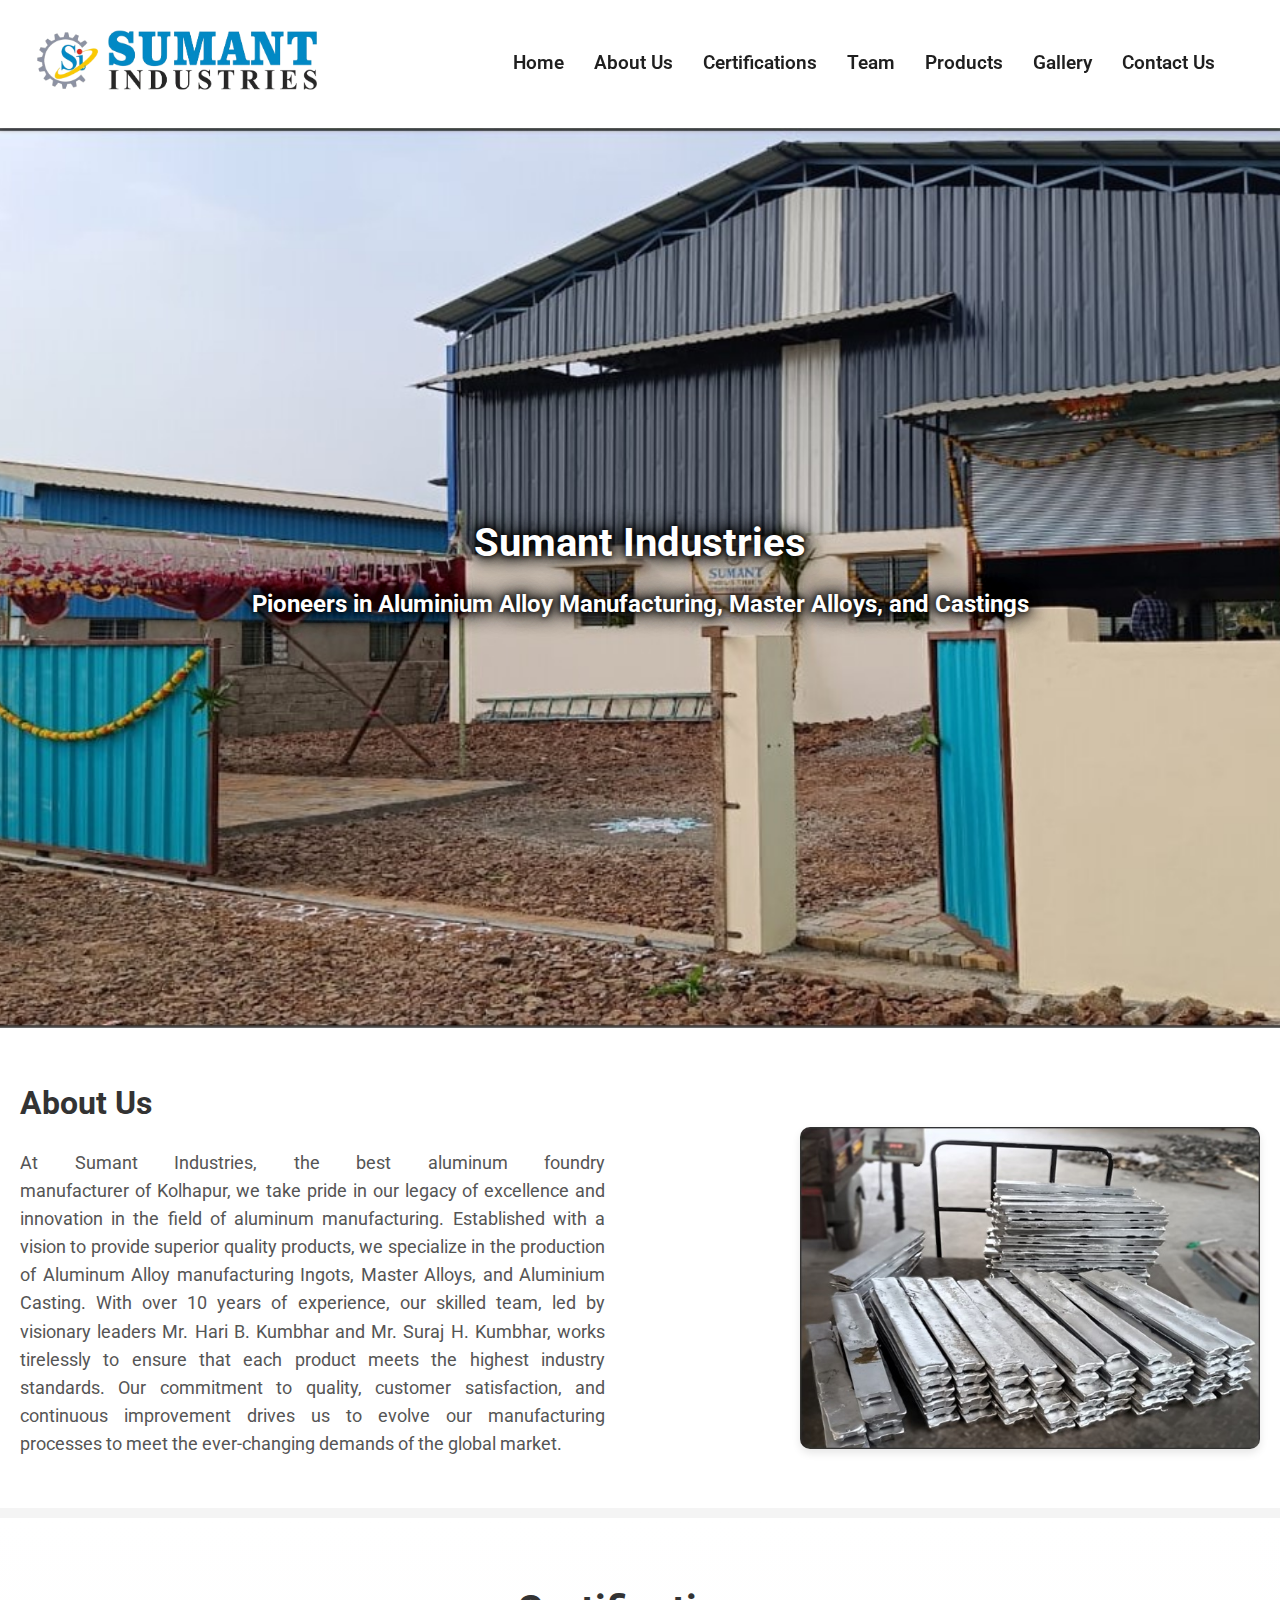
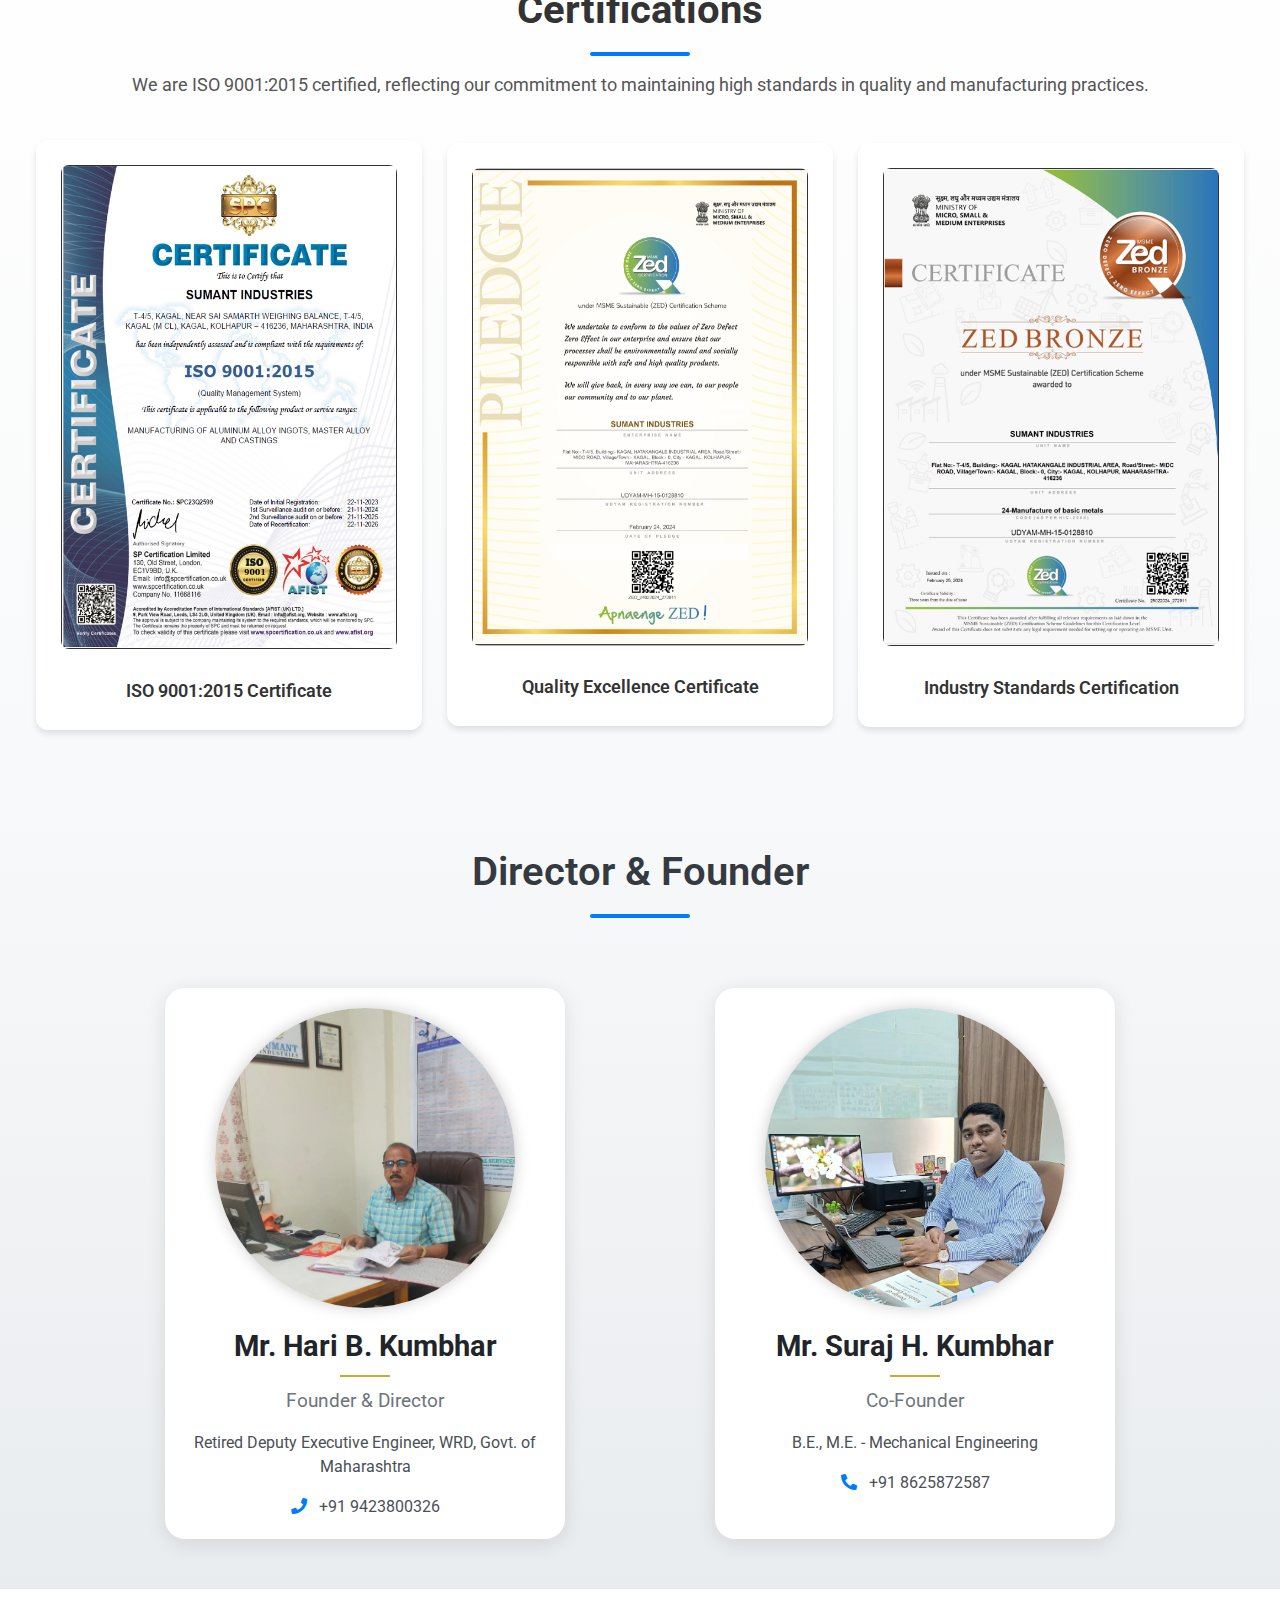
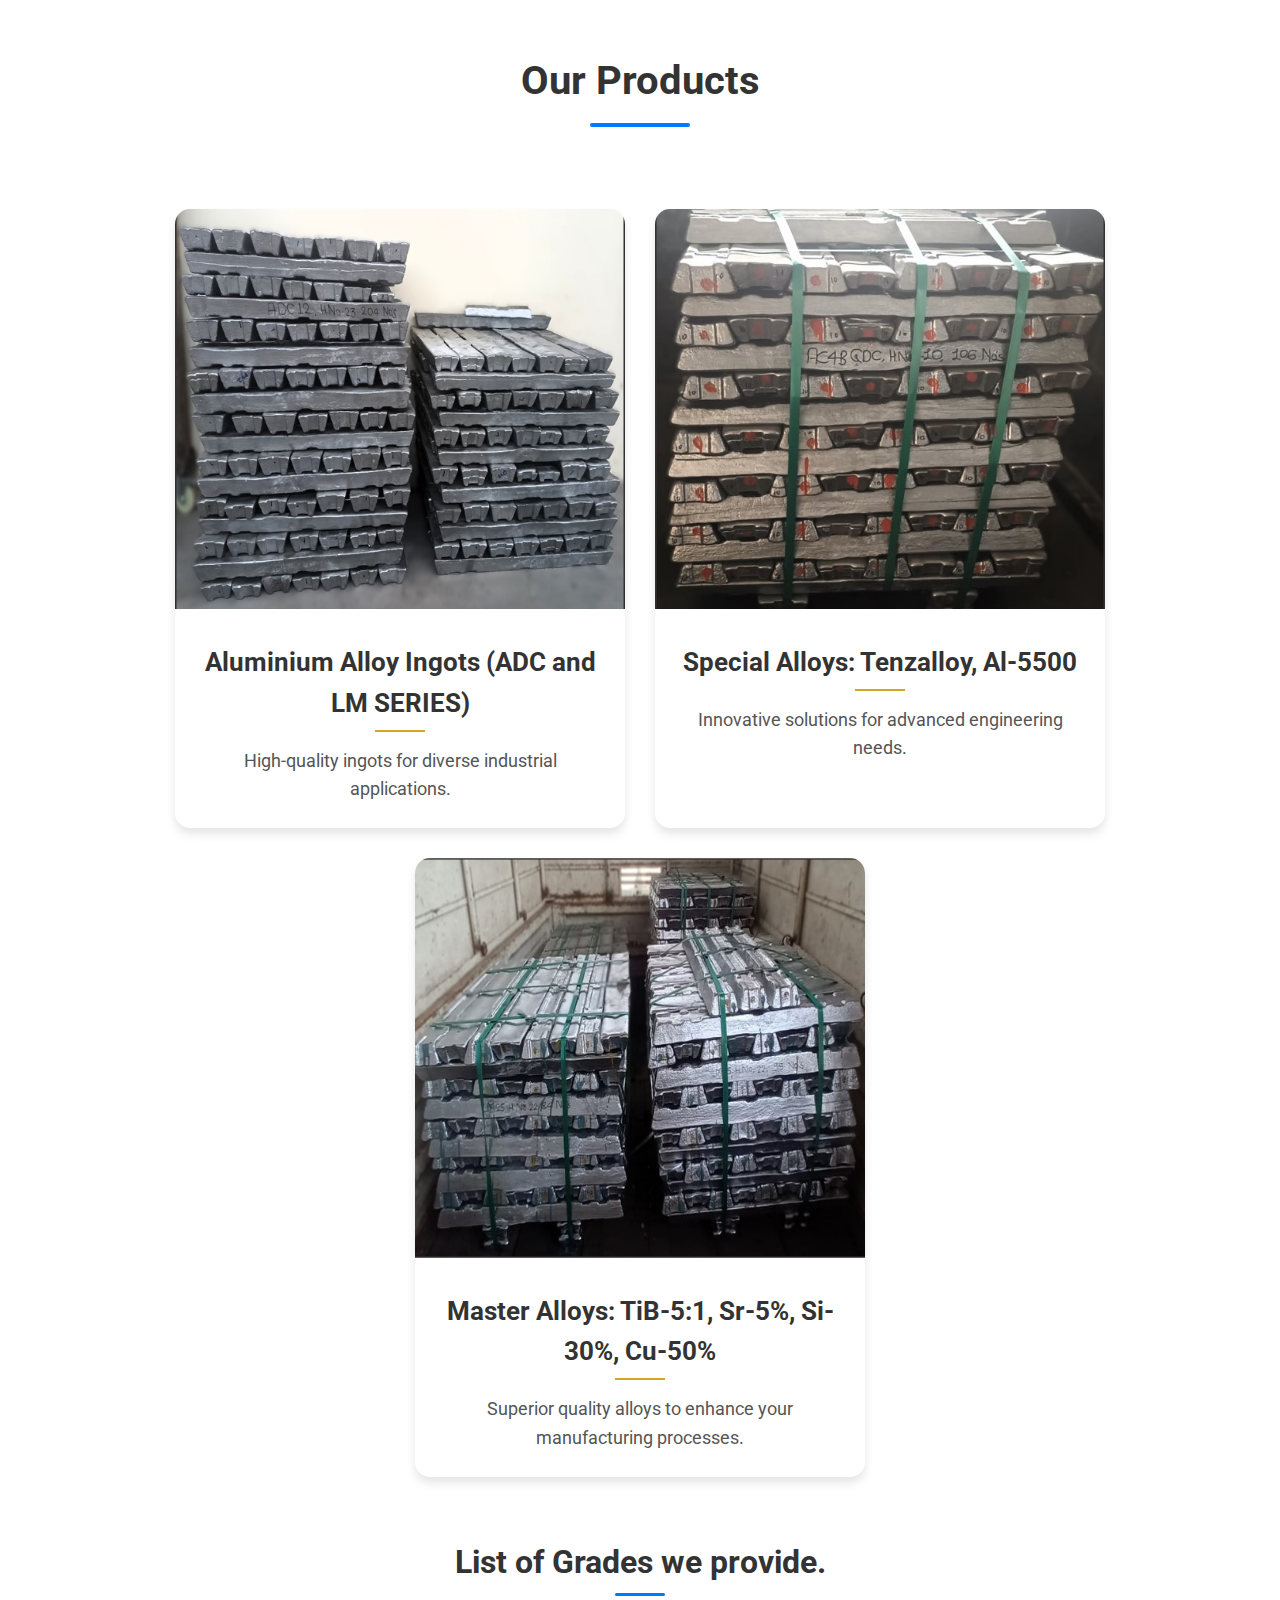
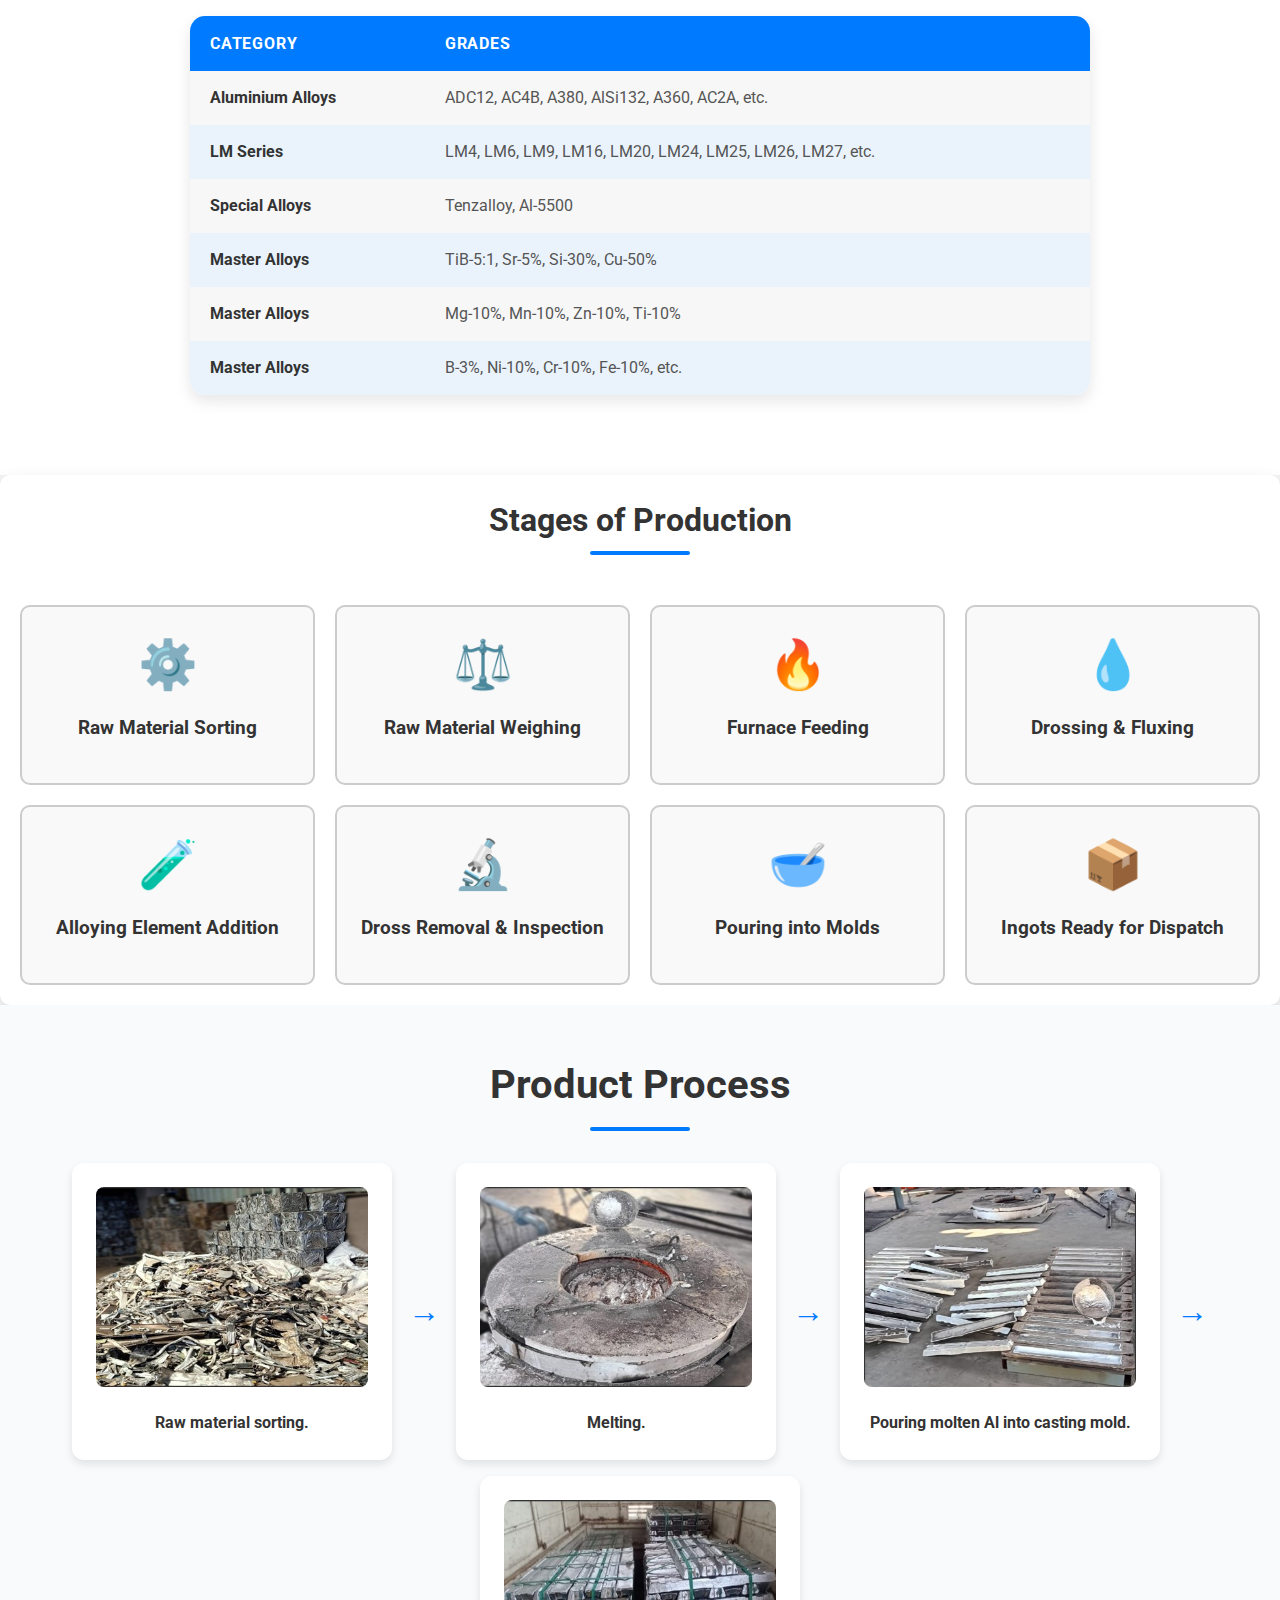
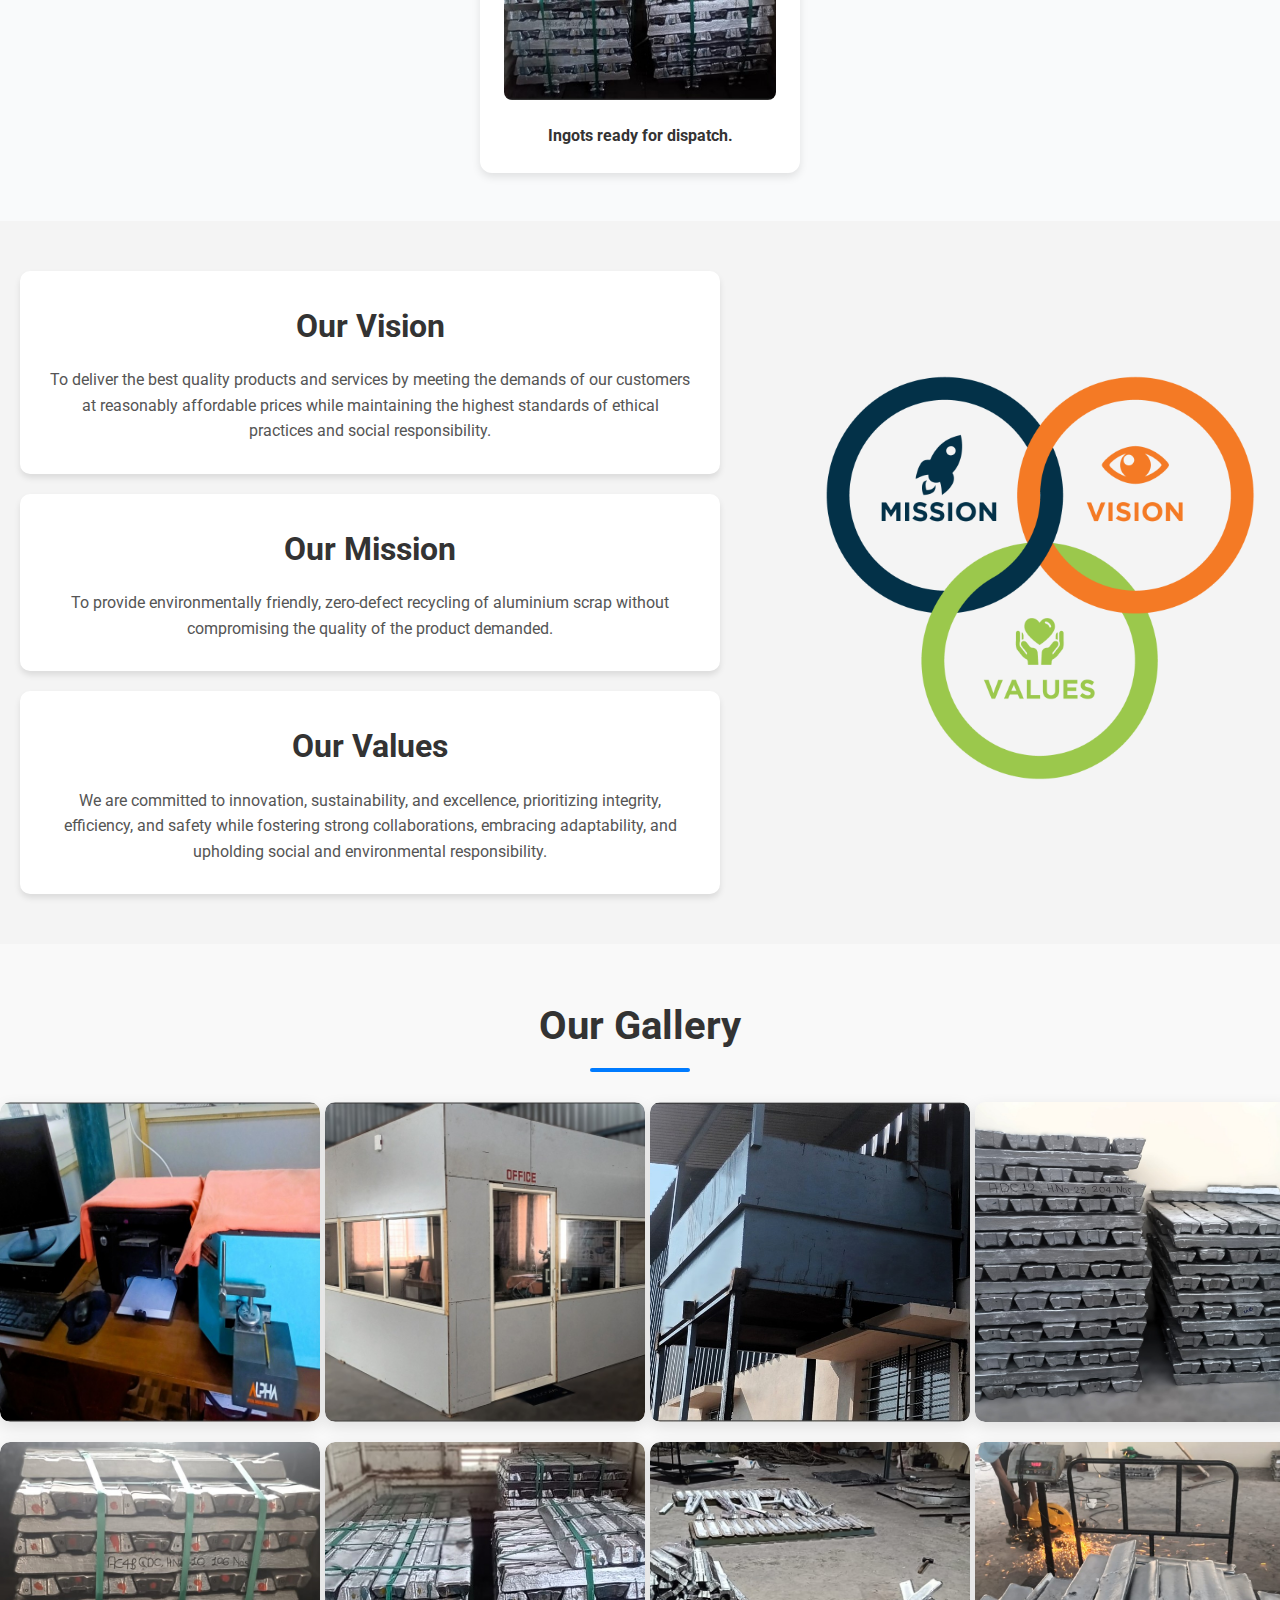
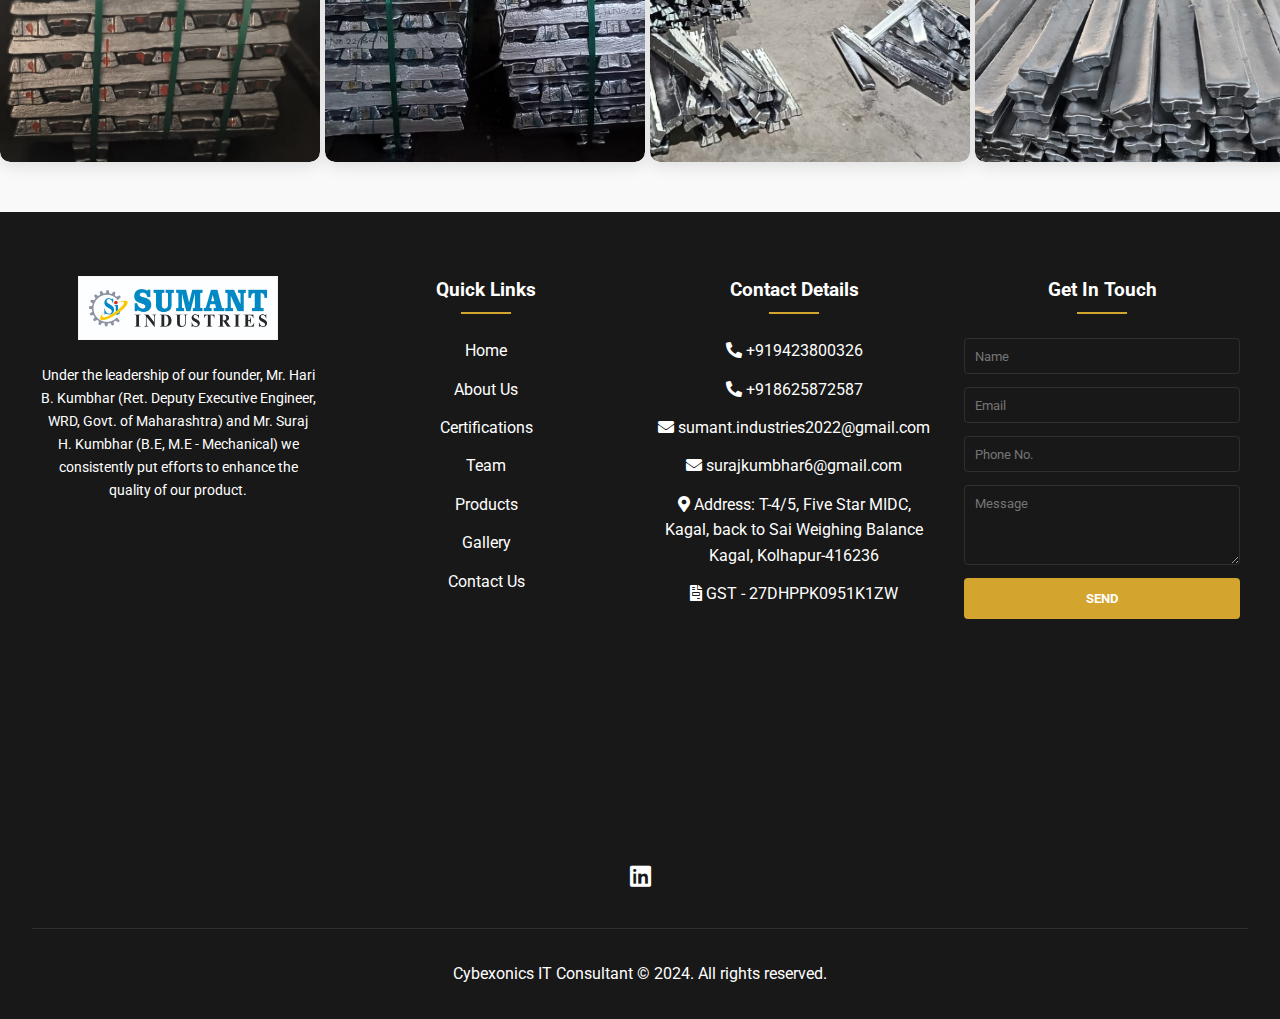
==== index.html @ dd1ff43b "first commit" ====
<!DOCTYPE html>
<html lang="en">
<head>
    <meta charset="UTF-8">
    <meta name="viewport" content="width=device-width, initial-scale=1.0">
    <title>Sumant Industries | Aluminium Alloy Manufacturer</title>
    <link rel="stylesheet" href="style.css">
    <!-- Google Fonts -->
    <link href="https://fonts.googleapis.com/css2?family=Roboto:wght@400;500;700&display=swap" rel="stylesheet">
    <link rel="stylesheet" href="https://cdnjs.cloudflare.com/ajax/libs/font-awesome/5.15.4/css/all.min.css">

</head>
<body>
<!-- Header Section -->

<header>
    <div class="navbar">
        <div class="logo">
            <a href="home.html">
                <img src="Images/logo.png" alt="Sumant Industries Logo">
            </a>
        </div>
        <div class="menu-toggle" id="menu-toggle">
            <i class="fas fa-bars"></i>
        </div>
        <nav id="nav">
            <ul>
                <li><a href="#home">Home</a></li>
                <li><a href="#about">About Us</a></li>
                <li><a href="#certifications">Certifications</a></li>
                <li><a href="#team">Team</a></li>
                <li><a href="#products">Products</a></li>
                <li><a href="#gallery">Gallery</a></li>
                <li><a href="#footer">Contact Us</a></li>
                <li><a href="#"></a></li>
            </ul>
        </nav>
    </div>
</header>

<!-- Hero Section -->
<section id="home" class="hero">
    <div class="hero-content">
        <h1>Sumant Industries</h1>
        <p>Pioneers in Aluminium Alloy Manufacturing, Master Alloys, and Castings </p>
    </div>
</section>


<!-- About Section -->
<section id="about" class="about">
    <div class="about-container">
        <div class="about-text">
            <h2>About Us</h2>
            <p>
                At Sumant Industries, the best aluminum foundry manufacturer of Kolhapur, we take pride in our legacy of excellence and innovation in the field of aluminum manufacturing. Established with a vision to provide superior quality products, we specialize in the production of Aluminum Alloy manufacturing Ingots, Master Alloys, and Aluminium Casting. With over 10 years of experience, our skilled team, led by visionary leaders Mr. Hari B. Kumbhar and Mr. Suraj H. Kumbhar, works tirelessly to ensure that each product meets the highest industry standards. Our commitment to quality, customer satisfaction, and continuous improvement drives us to evolve our manufacturing processes to meet the ever-changing demands of the global market.
            </p>
        </div>
        <div class="about-image">
            <img src="Images/about_img.jpg" alt="Company Image">
        </div>
    </div>
</section>


<section id="certifications" class="certifications-section">
    <div class="container">
        <h2 class="section-title">Certifications</h2>
        <p class="section-description">
            We are ISO 9001:2015 certified, reflecting our commitment to maintaining high standards in quality and manufacturing practices.
        </p>
        <div class="certifications-grid">
            <div class="certificate-card" onclick="showFullImage('Images/ISO_certificate.png')">
                <img src="Images/ISO_certificate.png" alt="ISO Certificate">
                <p>ISO 9001:2015 Certificate</p>
            </div>
            <div class="certificate-card" onclick="showFullImage('Images/zed_cer.png')">
                <img src="Images/zed_cer.png" alt="Quality Certificate">
                <p>Quality Excellence Certificate</p>
            </div>
            <div class="certificate-card" onclick="showFullImage('Images/zed_bronz_cer.png')">
                <img src="Images/zed_bronz_cer.png" alt="Industry Standards Certification">
                <p>Industry Standards Certification</p>
            </div>
        </div>
    </div>

    <!-- Fullscreen Image Modal -->
    <div id="image-modal" class="image-modal">
        <span class="close-button" onclick="closeFullImage()">×</span>
        <img class="modal-content" id="modal-image" alt="Full Image">
    </div>
</section>


<section id="team">
    <h2 class="team-title">Director & Founder</h2>
    <div class="team-grid">
        <div class="team-member">
            <div class="team-photo-container">
                <img src="Images/founder.jpg" alt="Mr. Hari B. Kumbhar" class="team-photo" />
            </div>
            <h3>Mr. Hari B. Kumbhar</h3>
            <p class="role">Founder & Director</p>
            <p>Retired Deputy Executive Engineer, WRD, Govt. of Maharashtra</p>
            <div class="contact-info">
                <i class="fas fa-phone -alt"></i> <span>+91 9423800326</span>
            </div>
        </div>
        <div class="team-member">
            <div class="team-photo-container">
                <img src="Images/cofouder.jpg" alt="Mr. Suraj H. Kumbhar" class="team-photo" />
            </div>
            <h3>Mr. Suraj H. Kumbhar</h3>
            <p class="role">Co-Founder</p>
            <p>B.E., M.E. - Mechanical Engineering</p>
            <div class="contact-info">
                <i class="fas fa-phone-alt"></i> <span>+91 8625872587</span>
            </div>
        </div>
    </div>
</section>

<!-- Products Section -->
<section id="products">
    <h2 class="section-heading">Our Products</h2>
    <div class="products">
        <div class="product-card">
            <img src="Images/product_img.jpg" alt="Aluminium Alloy Ingots">
            <div class="product-content">
                <h3 class="product-title">Aluminium Alloy Ingots (ADC and LM SERIES)</h3>
                <p class="product-description">High-quality ingots for diverse industrial applications.</p>
            </div>
        </div>
        <div class="product-card">
            <img src="Images/product_img2.jpg" alt="Special Alloys">
            <div class="product-content">
                <h3 class="product-title">Special Alloys: Tenzalloy, Al-5500</h3>
                <p class="product-description">Innovative solutions for advanced engineering needs.</p>
            </div>
        </div>
        <div class="product-card">
            <img src="Images/product_img3.jpg" alt="Master Alloys">
            <div class="product-content">
                <h3 class="product-title">Master Alloys: TiB-5:1, Sr-5%, Si-30%, Cu-50%</h3>
                <p class="product-description">Superior quality alloys to enhance your manufacturing processes.</p>
            </div>
        </div>
    </div>
    <div class="extra-content">
        <h3 class="table-heading">List of Grades we provide.</h3>
        <table class="modern-table">
            <thead>
                <tr>
                    <th>Category</th>
                    <th>Grades</th>
                </tr>
            </thead>
            <tbody>
                <tr>
                    <td>Aluminium Alloys</td>
                    <td>ADC12, AC4B, A380, AlSi132, A360, AC2A, etc.</td>
                </tr>
                <tr>
                    <td>LM Series</td>
                    <td>LM4, LM6, LM9, LM16, LM20, LM24, LM25, LM26, LM27, etc.</td>
                </tr>
                <tr>
                    <td>Special Alloys</td>
                    <td>Tenzalloy, Al-5500</td>
                </tr>
                <tr>
                    <td>Master Alloys</td>
                    <td>TiB-5:1, Sr-5%, Si-30%, Cu-50%</td>
                </tr>
                <tr>
                    <td>Master Alloys</td>
                    <td>Mg-10%, Mn-10%, Zn-10%, Ti-10%</td>
                </tr>
                <tr>
                    <td>Master Alloys</td>
                    <td>B-3%, Ni-10%, Cr-10%, Fe-10%, etc.</td>
                </tr>
            </tbody>
        </table>
    </div>
</section>
 <!-- Stages of Production -->
 <div class="production-stages-container">
    <h3>Stages of Production</h3>
    <div class="stage-container">
        <div class="stage-card" onclick="toggleDetails(this)">
            <div class="stage-icon">⚙️</div>
            <h4>Raw Material Sorting</h4>
            <p class="stage-description">Sorting raw materials for quality control and consistency.</p>
        </div>
        <div class="stage-card" onclick="toggleDetails(this)">
            <div class="stage-icon">⚖️</div>
            <h4>Raw Material Weighing</h4>
            <p class="stage-description">Weighing raw materials for perfect alloy composition.</p>
        </div>
        <div class="stage-card" onclick="toggleDetails(this)">
            <div class="stage-icon">🔥</div>
            <h4>Furnace Feeding</h4>
            <p class="stage-description">Feeding raw materials into the furnace for melting.</p>
        </div>
        <div class="stage-card" onclick="toggleDetails(this)">
            <div class="stage-icon">💧</div>
            <h4>Drossing & Fluxing</h4>
            <p class="stage-description">Removing impurities from the molten aluminum.</p>
        </div>
        <div class="stage-card" onclick="toggleDetails(this)">
            <div class="stage-icon">🧪</div>
            <h4>Alloying Element Addition</h4>
            <p class="stage-description">Adding elements like Si, Cu, Mg to achieve the desired alloy composition.</p>
        </div>
        <div class="stage-card" onclick="toggleDetails(this)">
            <div class="stage-icon">🔬</div>
            <h4>Dross Removal & Inspection</h4>
            <p class="stage-description">Inspecting the molten alloy and removing any remaining dross.</p>
        </div>
        <div class="stage-card" onclick="toggleDetails(this)">
            <div class="stage-icon">🥣</div>
            <h4>Pouring into Molds</h4>
            <p class="stage-description">Pouring molten aluminum into molds to form ingots.</p>
        </div>
        <div class="stage-card" onclick="toggleDetails(this)">
            <div class="stage-icon">📦</div>
            <h4>Ingots Ready for Dispatch</h4>
            <p class="stage-description">Inspecting and preparing the final aluminum ingots for delivery.</p>
        </div>
    </div>
</div>


<!-- Product Process Section -->
<section id="product-process" class="product-process-section">
    <h2 class="section-heading">Product Process</h2>
    <div class="process-grid">
        <!-- Stage 1 -->
        <div class="process-card">
            <img src="Images/production_stage_1.jpg" alt="Melting" class="process-image">
            <p class="process-description">Raw material sorting.</p>
        </div>
        <div class="arrow">→</div>
        <!-- Stage 2 -->
        <div class="process-card">
            <img src="Images/production_stage_2.jpg" alt="Melting" class="process-image">
            <p class="process-description">Melting.</p>
        </div>
        <div class="arrow">→</div>
        <!-- Stage 3 -->
        <div class="process-card">
            <img src="Images/production_stage_3.jpg" alt="Pouring" class="process-image">
            <p class="process-description">Pouring molten Al into casting mold.</p>
        </div>
        <div class="arrow">→</div>
        <!-- Stage 4 -->
        <div class="process-card">
            <img src="Images/production_stage_4.jpg" alt="Dispatch" class="process-image">
            <p class="process-description">Ingots ready for dispatch.</p>
        </div>
    </div>
</section>





<!-- Vision Section -->
<section class="vision-mission-section">
    <!-- Column for Cards -->
    <div class="card-container">
        <div class="card">
            <h2>Our Vision</h2>
            <p>To deliver the best quality products and services by meeting the demands of our customers at reasonably affordable prices while maintaining the highest standards of ethical practices and social responsibility.</p>
        </div>
        <div class="card">
            <h2>Our Mission</h2>
            <p>To provide environmentally friendly, zero-defect recycling of aluminium scrap without compromising the quality of the product demanded.</p>
        </div>
        <div class="card">
            <h2>Our Values</h2>
            <p>We are committed to innovation, sustainability, and excellence, prioritizing integrity, efficiency, and safety while fostering strong collaborations, embracing adaptability, and upholding social and environmental responsibility.</p>
        </div>
    </div>
    
    <!-- Column for Image -->
    <div class="vision-image">
        <img src="Images/vision.png" alt="Vision and Mission Image">
    </div>
</section>

<section id="gallery" class="gallery-section">
    <h2>Our Gallery</h2>
    <div class="gallery-container">
        <div class="gallery-item">
            <img src="Images/machine.jpg" alt="Gallery Image 1">
        </div>
        <div class="gallery-item">
            <img src="Images/office.jpg" alt="Gallery Image 1">
        </div>
        <div class="gallery-item">
            <img src="Images/tank.jpg" alt="Gallery Image 1">
        </div>
        <div class="gallery-item">
            <img src="Images/gall1.jpg" alt="Gallery Image 1">
        </div>
        <div class="gallery-item">
            <img src="Images/gall2.jpg" alt="Gallery Image 2">
        </div>
        <div class="gallery-item">
            <img src="Images/gall3.jpg" alt="Gallery Image 3">
        </div>
        
        <div class="gallery-item">
            <img src="Images/gall5.jpg" alt="Gallery Image 5">
        </div>
        <div class="gallery-item">
            <img src="Images/gall6.jpg" alt="Gallery Image 6">
        </div>
    </div>
</section>



<!-- Footer -->
<footer id="footer" class="footer">
    <div class=" footer-container">
        <!-- Company Info -->
        <div class="company-info">
            <img src="Images/logo1.jpg" alt="Ekadanta Metal Alloys" class="logo">
            <p class="company-desc">
                Under the leadership of our founder, Mr. Hari B. Kumbhar (Ret. Deputy Executive Engineer, WRD, Govt. of Maharashtra) and Mr. Suraj H. Kumbhar (B.E, M.E - Mechanical) we consistently put efforts to enhance the quality of our product.
            </p>
            <!-- Map -->
            <div class="company-map">
                <iframe
                   src="https://www.google.com/maps/embed?pb=!1m18!1m12!1m3!1d794!2d74.3493738!3d16.6208401!2m3!1f0!2f0!3f0!3m2!1i1024!2i768!4f13.1!3m3!1m2!1s0x3bc0fd0770bcf5c9%3A0x1d1a17887b6c0474!2sSumant%20Industries!5e0!3m2!1sen!2sin!4v1234567890"
                   width="600"
                   height="450"
                   style="border:0;"
                   allowfullscreen=""
                   loading="lazy"
                   referrerpolicy="no-referrer-when-downgrade"
                 ></iframe>                 
            </div>
            
            
        </div>
        
        <!-- Quick Links -->
        <div class="quick-links">
            <h3>Quick Links</h3>
            <ul>
                <li><a href="#">Home</a></li>
                <li><a href="#">About Us</a></li>
                <li><a href="#">Certifications</a></li>
                <li><a href="#">Team</a></li>
                <li><a href="#">Products</a></li>
                <li><a href="#">Gallery</a></li>
                <li><a href="#">Contact Us</a></li>
            </ul>
        </div>
        
        <!-- Contact Details -->
        <div class="contact-details">
            <h3>Contact Details</h3>
            <ul>
                <li>
                    <i class="fas fa-phone-alt"></i> <a href="tel:+919423800326">+919423800326 </a>
                </li>
                <li>
                    <i class="fas fa-phone-alt"></i> <a href="tel:+918625872587">+918625872587 </a>
                </li>

                <li>
                    <i class="fas fa-envelope"></i> <a href="mailto:sumant.industries2022@gmail.com">sumant.industries2022@gmail.com</a>
                </li>
                <li>
                    <i class="fas fa-envelope"></i> <a href="mailto:surajkumbhar6@gmail.com">surajkumbhar6@gmail.com</a>
                </li>
                <li>
                    <i class="fas fa-map-marker-alt"></i> Address: T-4/5, Five Star MIDC, Kagal, back to Sai Weighing Balance Kagal, Kolhapur-416236
                </li>
                <li>
                    <i class="fas fa-file-invoice"></i> GST -  27DHPPK0951K1ZW
                </li>
            </ul>
        </div>
        
        <!-- Contact Form -->
        <div class="get-in-touch">
            <h3>Get In Touch</h3>
            <form class="contact-form">
                <div class="form-row">
                    <input type="text" placeholder="Name" required>
                    <input type="email" placeholder="Email" required>
                </div>
                <input type="tel" placeholder="Phone No." required>
                <textarea placeholder="Message" required></textarea>
                <button type="submit" class="send-btn">SEND</button>
            </form>
        </div>
    </div>
    
    <!-- Social Links -->
    <div class="social-links">
        <a href="https://www.linkedin.com/company/105326719/admin/dashboard/" aria-label="LinkedIn"><i class="fab fa-linkedin"></i></a>
    </div>
    
    <!-- Copyright -->
    <div class="copyright">
        <p>Cybexonics IT Consultant © 2024. All rights reserved.</p>
    </div>
</footer>

<script>
    const menuToggle = document.getElementById('menu-toggle');
    const nav = document.getElementById('nav');

    menuToggle.addEventListener('click', () => {
        nav.classList.toggle('active');
    });


    document.querySelector(".contact-form").addEventListener("submit", function (e) {
  e.preventDefault(); 

  const name = document.querySelector('input[placeholder="Name"]').value.trim();
  const email = document.querySelector('input[placeholder="Email"]').value.trim();
  const phone = document.querySelector('input[placeholder="Phone No."]').value.trim();
  const message = document.querySelector('textarea[placeholder="Message"]').value.trim();

  if (!name || !email || !phone || !message) {
    alert("Please fill in all the fields.");
    return;
  }
  const whatsappMessage = `Hello, here are my details:
  Name: ${name}
  Email: ${email}
  Phone: ${phone}
  Message: ${message}`;

  const encodedMessage = encodeURIComponent(whatsappMessage);
  const whatsappNumber = "918625872587"; 
  const whatsappURL = `https://wa.me/${whatsappNumber}?text=${encodedMessage}`;
  window.open(whatsappURL, "_blank");
});

function showFullImage(imageSrc) {
    const modal = document.getElementById('image-modal');
    const modalImage = document.getElementById('modal-image');
    modalImage.src = imageSrc;
    modal.style.display = 'flex';
}

function closeFullImage() {
    const modal = document.getElementById('image-modal');
    modal.style.display = 'none';
}


    
</script>

</body>
</html>
---- style.css ----
/* General Reset */

html {
    scroll-behavior: smooth;
}

* {
    margin: 0;
    padding: 0;
    box-sizing: border-box;
    font-family: 'Roboto', sans-serif;
}

/* Body Styling */
body {
    color: #333;
    line-height: 1.6;
    background-color: #f4f4f4;
}
/* General Reset */
* {
    margin: 0;
    padding: 0;
    box-sizing: border-box;
    font-family: 'Roboto', sans-serif;
}

/* Header Section */
/* Header */
header {
    position: sticky;
    top: 0;
    background: #fff;
    padding: 10px 20px;
    display: flex;
    justify-content: space-between;
    align-items: center;
    z-index: 1000;
    box-shadow: 0 2px 5px rgba(0, 0, 0, 0.2);
}

.navbar {
    display: flex;
    justify-content: space-between;
    align-items: center;
    width: 100%;
}

.logo img {
    height: 40px;
    width: 40px;
    border-radius: 50%;
    object-fit: cover;
    transition: transform 0.3s ease;
}

.logo img:hover {
    transform: scale(1.1);
}

/* Navigation */
nav {
    display: flex;
    align-items: center;
}

nav ul {
    list-style: none;
    display: flex;
    margin: 0;
    padding: 0;
}

nav ul li {
    margin: 0 15px;
    position: relative;
}

nav ul li a {
    text-decoration: none;
    color: #1f1f1f;
    font-weight: 600;
    font-size: 1.2rem;
    transition: color 0.3s ease;
}

nav ul li a:hover {
    color: #d3a42e;
}

nav ul li::after {
    content: '';
    position: absolute;
    width: 0;
    height: 3px;
    bottom: -5px;
    left: 0;
    background-color: #d3a42e;
    transition: width 0.3s ease;
}

nav ul li:hover::after {
    width: 100%;
}

/* Menu Toggle */
.menu-toggle {
    display: none;
    font-size: 1.5rem;
    cursor: pointer;
}

.menu-toggle i {
    color: #1f1f1f;
}

/* Responsive Navigation */
@media (max-width: 768px) {
    nav {
        position: absolute;
        top: 100%;
        left: 0;
        width: 100%;
        background-color: #fff;
        flex-direction: column;
        align-items: center;
        display: none;
        box-shadow: 0 2px 5px rgba(0, 0, 0, 0.2);
    }

    nav.active {
        display: flex;
    }

    nav ul {
        flex-direction: column;
        margin: 0;
    }

    nav ul li {
        margin: 10px 0;
    }

    .menu-toggle {
        display: block;
    }
}

/* Hero Section */
.hero {
    position: relative;
    background: url('Images/company_img.jpg') no-repeat center center/cover;
    color: #fff;
    height: 100vh;
    display: flex;
    align-items: center;
    justify-content: center;
    text-align: center;
    padding: 20px;
}

.hero-content h1 {
    font-size: 2.5rem;
    margin-bottom: 10px;
    text-shadow: 
        0 0 5px rgba(0, 0, 0, 0.8),
        0 0 10px rgba(0, 0, 0, 0.8),
        0 0 15px rgba(0, 0, 0, 0.8),
        0 0 20px rgba(0, 0, 0, 0.8),
        0 0 25px rgba(0, 0, 0, 0.8);
}

.hero-content p {
    font-size: 1.5rem;
    font-weight:bold;
    margin-bottom: 20px;
    text-shadow: 
    0 0 5px rgba(0, 0, 0, 0.8),
    0 0 10px rgba(0, 0, 0, 0.8),
    0 0 15px rgba(0, 0, 0, 0.8),
    0 0 20px rgba(0, 0, 0, 0.8),
    0 0 25px rgba(0, 0, 0, 0.8);
}

/* Responsive Hero */
@media (max-width: 768px) {
    .hero-content h1 {
        font-size: 2rem;
    }

    .hero-content p {
        font-size: 1rem;
    }
}

/* About Section */
.about, .products, .contact {
    padding: 50px 20px;
    text-align: center;
    background: #fff;
    margin-bottom: 10px;
}

.about h2, .products h2, .contact h2 {
    font-size: 2rem;
    margin-bottom: 20px;
}

/* Products Section */
/* .product-container {
    display: flex;
    justify-content: center;
    gap: 20px;
}

.product-card {
    background: #f9f9f9;
    border: 1px solid #ddd;
    border-radius: 10px;
    padding: 20px;
    max-width: 300px;
    text-align: center;
}

.product-card img {
    width: 100%;
    border-bottom: 2px solid #d3a42e;
    margin-bottom: 15px;
}

.product-card h3 {
    margin-bottom: 10px;
} */

#products {
    padding: 60px 20px;
    /* max-width: 1200px; */
    margin: 0 auto;
    text-align: center;
    background-color: #fff;
}

.section-heading {
    font-size: 2.5rem;
    color: #333;
    margin-bottom: 20px;
    position: relative;
    text-align: center;
}

.section-heading::after {
    content: '';
    display: block;
    width: 100px;
    height: 4px;
    background: #007bff;
    margin: 10px auto 0;
    border-radius: 2px;
}

.products {
    display: flex;
    flex-wrap: wrap;
    gap: 30px;
    justify-content: center;
}

.product-card {
    background: #fff;
    box-shadow: 0 6px 10px rgba(0, 0, 0, 0.1);
    border-radius: 15px;
    overflow: hidden;
    transition: transform 0.3s, box-shadow 0.3s;
    width: 450px;
    text-align: center;
}

.product-card:hover {
    transform: translateY(-10px);
    box-shadow: 0 10px 20px rgba(0, 0, 0, 0.2);
}

.product-card img {
    width: 100%;
    height: 400px; /* Increased height to make images bigger */
    object-fit: cover;
}

.product-content {
    padding: 25px;
}

.product-title {
    font-size: 1.6rem;
    font-weight: bold;
    color: #333;
    margin-bottom: 15px;
}

.product-description {
    font-size: 1.1rem;
    color: #555;
    line-height: 1.6;
}

.extra-content {
   
    border-radius: 15px;
    text-align: center;
}

.table-heading {
    font-size: 2rem;
    font-weight: bold;
    color: #333;
    margin-bottom: 20px;
    position: relative;
}

.table-heading::after {
    content: '';
    width: 50px;
    height: 3px;
    background: #007bff;
    display: block;
    margin: 10px auto 0;
    border-radius: 2px;
}

.modern-table {
    width: 100%;
    max-width: 900px;
    margin: 20px auto;
    border-collapse: separate;
    border-spacing: 0;
    text-align: left;
    background-color: #fff;
    border-radius: 15px;
    overflow: hidden;
    box-shadow: 0 6px 15px rgba(0, 0, 0, 0.1);
}

.modern-table thead tr {
    background: #007bff;
    color: #fff;
}

.modern-table th,
.modern-table td {
    padding: 15px 20px;
    font-size: 1rem;
}

.modern-table th {
    font-weight: bold;
    text-transform: uppercase;
    letter-spacing: 0.05em;
}

.modern-table tbody tr {
    transition: background 0.3s;
}

.modern-table tbody tr:nth-child(odd) {
    background-color: #f7f7f7;
}

.modern-table tbody tr:nth-child(even) {
    background-color: #eaf3fc;
}

.modern-table tbody tr:hover {
    background-color: #d6e8fd;
    transform: scale(1.02);
    transition: all 0.3s ease-in-out;
}

.modern-table td {
    color: #555;
    line-height: 1.5;
}

.modern-table td:first-child {
    font-weight: bold;
    color: #333;
}


/* Contact Section */
.contact-content a {
    text-decoration: none;
    color: #d3a42e;
    font-weight: 500;
}

.contact-content p {
    margin: 10px 0;
}

/* Footer */
footer {
    background: #1f1f1f;
    color: #fff;
    text-align: center;
    padding: 10px 20px;
}


/* About Section */
/* About Section */
.about {
    padding: 50px 20px;
    background: #fff;
    margin-bottom: 10px;
}

.about-container {
    display: flex;
    justify-content: space-between;
    align-items: center;
    max-width: 1300px;
    margin: 0 auto;
    gap: 50px;
    flex-wrap: wrap; /* Allows wrapping on smaller screens */
}

.about-text {
    flex: 1;
    padding-right: 20px;
    text-align: justify; /* Justifies text for a neat appearance */
}

.about-text h2 {
    font-size: 2rem;
    margin-bottom: 20px;
    color: #333;
    font-weight: bold;
}

.about-text p {
    font-size: 1.1rem;
    line-height: 1.6;
    color: #555;
}

.about-image {
    flex: 1;
    display: flex;
    justify-content: end;
    align-items: center;
    padding-top:40px;
}

.about-image img {
    width: 100%;
    max-width: 460px;
    border-radius: 10px;
    object-fit: cover; /* Ensures the image maintains proportions */
    box-shadow: 0 4px 8px rgba(0, 0, 0, 0.1);
}

/* Responsive Design */
@media (max-width: 768px) {
    .about-container {
        flex-direction: column; /* Stacks content vertically */
        text-align: center;
    }

    .about-text {
        padding-right: 0;
        text-align: justify; /* Maintains justified text on smaller devices */
    }

    .about-image img {
        width: 80%; /* Adjusts image size for smaller devices */
    }
}

@media (max-width: 480px) {
    .about-text h2 {
        font-size: 1.8rem;
    }

    .about-text p {
        font-size: 1rem;
    }

    .about-image img {
        width: 100%;
    }
}




/* Vision Section */
.vision-mission-section {
    padding: 50px 20px;
    background: #f4f4f4;
    display: flex;
    justify-content: center;
    align-items: center;
    gap: 100px;
    flex-wrap: wrap;
}

.card-container {
    display: flex;
    flex-direction: column;
    gap: 20px;
    max-width: 700px;
}

.card {
    background: #ffffff;
    border-radius: 10px;
    box-shadow: 0 4px 6px rgba(0, 0, 0, 0.1);
    padding: 30px;
    text-align: center;
    transition: transform 0.3s ease, box-shadow 0.3s ease;
}

.card:hover {
    transform: translateY(-10px);
    box-shadow: 0 8px 15px rgba(0, 0, 0, 0.2);
}

.card h2 {
    font-size: 2rem;
    font-weight: bold;
    color: #333;
    margin-bottom: 15px;
}

.card p {
    font-size: 1rem;
    color: #555;
    line-height: 1.6;
}

.vision-image {
    flex: 1;
    max-width: 600px;
}

.vision-image img {
    max-width: 100%;
    height: auto;
    border-radius: 10px;
}

/* Contact Page Styles */


/* Navbar Styling */
.navbar .logo {
    display: flex;
    align-items: center;
    position: relative;
}

/* Logo Image */
.navbar .logo img {
    height: 100px; /* Adjust as needed */
    width: auto;
    border-radius: 10px; /* Rounded corners for a smoother look */
}

/* Company Name */
.navbar .company-name {
    margin-left: 15px;
    font-size: 32px; /* Larger font size */
    font-family: 'Cursive', sans-serif; /* Elegant and artistic font */
    color: #333; /* Dark color */
    font-weight: 700;
    background: linear-gradient(45deg, #ffffff, #ffffff); /* Gradient effect */
    -webkit-background-clip: text;
    color: transparent; /* Makes the gradient effect visible */
    text-transform: uppercase;
    letter-spacing: 1px;
    animation: fadeIn 1.5s ease-in-out; /* Subtle fade-in effect */
}

/* Logo and Name Hover Effect */
.navbar .logo:hover .company-name {
    color: #FFD700; /* Hover effect with golden color */
    transition: color 0.3s ease;
}

/* Animating the fade-in effect */
@keyframes fadeIn {
    0% {
        opacity: 0;
        transform: translateY(-10px);
    }
    100% {
        opacity: 1;
        transform: translateY(0);
    }
}

/* certification Styling */
.certifications-section {
    background: linear-gradient(to bottom, #ffffff, #f8f9fa);
    padding: 60px 20px;
    font-family: 'Arial', sans-serif;
    text-align: center;
}

.container {
    max-width: 1400px;
    margin: 0 auto;
    padding: 0 15px;
}

.section-title {
    font-size: 2.5rem;
    font-weight: bold;
    margin-bottom: 15px;
    color: #333;
}

.section-title::after {
    content: '';
    display: block;
    width: 100px;
    height: 4px;
    background: #007bff;
    margin: 10px auto 0;
    border-radius: 2px;

}    



.section-description {
    font-size: 1.125rem;
    color: #555;
    margin-bottom: 40px;
}

/* Grid Layout */
.certifications-grid {
    display: grid;
    grid-template-columns: repeat(auto-fit, minmax(350px, 1fr));
    gap: 25px;
    justify-content: center;
    align-items: center;
}

/* Certificate Card */
.certificate-card {
    background: #fff;
    box-shadow: 0 4px 6px rgba(0, 0, 0, 0.1);
    border-radius: 12px;
    overflow: hidden;
    padding: 25px;
    transition: transform 0.3s, box-shadow 0.3s;
    cursor: pointer;
}

.certificate-card img {
    width: 100%;
    height: auto;
    border-radius: 8px;
}

.certificate-card p {
    font-size: 1.1rem;
    color: #333;
    margin-top: 20px;
    font-weight: 600;
}

.certificate-card:hover {
    transform: translateY(-10px);
    box-shadow: 0 6px 10px rgba(0, 0, 0, 0.15);
}

/* Modal Styling */
.image-modal {
    display: none;
    position: fixed;
    top: 0;
    left: 0;
    width: 100%;
    height: 100%;
    background-color: rgba(0, 0, 0, 0.8);
    z-index: 1000;
    justify-content: center;
    align-items: center;
}

.image-modal .close-button {
    position: absolute;
    top: 20px;
    right: 30px;
    font-size: 2rem;
    color: white;
    cursor: pointer;
    transition: color 0.3s;
}

.image-modal .close-button:hover {
    color: #ccc;
}

.image-modal .modal-content {
    max-width: 80%;
    max-height: 80%;
    border-radius: 8px;
    box-shadow: 0 6px 10px rgba(0, 0, 0, 0.5);
}


/* Team Section Styling */
#team {
    background: linear-gradient(to bottom, #f8f9fa, #e9ecef);
    padding: 50px 20px;
    text-align: center;
    font-family: 'Roboto', sans-serif;
}

.team-title {
    font-size: 2.5rem;
    font-weight: 600;
    color: #343a40;
    margin-bottom: 70px;

}

.team-title::after {
    content: '';
    display: block;
    width: 100px;
    height: 4px;
    background: #007bff;
    margin: 10px auto 0;
    border-radius: 2px;

}    

.team-grid {
    display: flex;
    justify-content: center;
    flex-wrap: wrap;
    gap: 150px;
}

.team-member {
    background: #ffffff;
    border-radius: 20px;
    box-shadow: 0 4px 20px rgba(0, 0, 0, 0.1);
    padding: 20px;
    width: 400px;
    transition: transform 0.3s ease, box-shadow 0.3s ease;
}

.team-member:hover {
    transform: translateY(-10px);
    box-shadow: 0 8px 30px rgba(0, 0, 0, 0.15);
}

.team-photo-container {
    overflow: hidden;
    border-radius: 50%;
    width: 300px; /* Increased size */
    height: 300px; /* Increased size */
    margin: 0 auto 15px auto;
    box-shadow: 0 0 15px rgba(0, 0, 0, 0.2);
}

.team-photo {
    width: 100%;
    height: 100%;
    object-fit: cover;
}

.team-member h3 {
    font-size: 1.8rem;
    color: #212529;
    margin-bottom: 10px;
}

.team-member .role {
    font-size: 1.2rem;
    color: #6c757d;
    margin-bottom: 15px;
}

.team-member p {
    font-size: 1rem;
    color: #495057;
    line-height: 1.5;
}

.contact-info {
    font-size: 1rem;
    color: #495057;
    margin-top: 15px;
}

.contact-info i {
    margin-right: 8px;
    color: #007bff;
}

@media (max-width: 768px) {
    .team-grid {
        flex-direction: column;
        gap: 20px; /* Smaller gap on mobile for a tighter layout */
    }
}

.footer {
    background-color: rgba(0, 0, 0, 0.9);
    color: white;
    padding: 4rem 2rem 2rem;
  }
  
  .footer-container {
    max-width: 1200px;
    margin: 0 auto;
    display: grid;
    grid-template-columns: repeat(4, 1fr);
    gap: 2rem;
  }
  
  .company-info .logo {
    max-width: 200px;
    margin-bottom: 1rem;
  }
  
  .company-desc {
    font-size: 0.9rem;
    line-height: 1.6;
    color: #ffffff;
  }

  .company-map {
    margin-top: 1rem; /* Add some space between the description and map */
    max-width: 100%;
    display: block;
    border-radius: 8px;
  }
  
  .company-map iframe {
    width: 100%;
    height: 300px; /* Adjust the height as needed */
    border: none;
    border-radius: 8px;
  }
  
  h3 {
    color: white;
    margin-bottom: 1.5rem;
    position: relative;
    padding-bottom: 0.5rem;
    text-align: center; /* Center align the text */
  }
  
  h3::after {
    content: '';
    position: absolute;
    left: 50%;
    bottom: 0;
    transform: translateX(-50%);
    width: 50px;
    height: 2px;
    background-color:  #d3a42e;
  }
  
  .quick-links ul,
  .contact-details ul {
    list-style: none;
    padding: 0;
  }
  
  .quick-links li,
  .contact-details li {
    margin-bottom: 0.8rem;
  }
  
  .quick-links a,
  .contact-details a {
    color: white;
    text-decoration: none;
    transition: color 0.3s;
  }
  
  .quick-links a:hover,
  .contact-details a:hover {
    color:  #d3a42e;
  }
  
  .contact-form {
    display: flex;
    flex-direction: column;
    gap: 0.8rem; /* Space between inputs */
    max-width: 300px; /* Limit form width */
    margin: 0; /* Align to the left */
  }
  
  .form-row {
    display: flex; /* Change grid to flex */
    flex-direction: column; /* Stack inputs vertically */
    gap: 0.8rem; /* Add space between inputs */
  }
  
  .contact-form input,
  .contact-form textarea {
    padding: 0.6rem; /* Adjust input padding */
    border: 1px solid rgba(255, 255, 255, 0.1);
    background-color: transparent;
    color: white;
    border-radius: 4px;
    width: 100%; /* Ensure inputs take full width */
  }
  
  .contact-form textarea {
    height: 80px; /* Adjust textarea height */
    resize: vertical;
  }
  
  
  .send-btn {
    background-color:  #d3a42e;
    color: white;
    border: none;
    padding: 0.8rem; /* Reduce button padding */
    cursor: pointer;
    font-weight: bold;
    border-radius: 4px;
    transition: background-color 0.3s;
  }
  
  .send-btn:hover {
    background-color: #b28320;
  }
  
  .social-links {
    display: flex;
    justify-content: center;
    gap: 1rem;
    margin: 2rem 0;
  }
  
  .social-links a {
    color: white;
    font-size: 1.5rem;
    transition: color 0.3s;
  }
  
  .social-links a:hover {
    color:  #d3a42e;
  }
  
  .copyright {
    text-align: center;
    padding-top: 2rem;
    border-top: 1px solid rgba(255, 255, 255, 0.1);
  }
  
  @media (max-width: 1024px) {
    .footer-container {
      grid-template-columns: repeat(2, 1fr);
    }
  }
  
  @media (max-width: 768px) {
    .footer-container {
      grid-template-columns: 1fr;
    }
    
    .form-row {
      grid-template-columns: 1fr;
    }
  }
  
  /* Section Styling */
.product-process-section {
    background-color: #f9fafb;
    padding: 3rem 1rem;
}

.container {
    /* max-width: 1200px; */
    margin: 0 auto;
    padding: 0 1rem;
}

.section-heading {
    font-size: 2rem;
    font-weight: bold;
    color: #333;
    text-align: center;
    margin-bottom: 2rem;
}

/* Section Styling */
.product-process-section {
    background-color: #f9fafb;
    padding: 3rem 1rem;
}

.container {
    /* max-width: 1200px; */
    margin: 0 auto;
    padding: 0 1rem;
}

.section-heading {
    font-size: 2rem;
    font-weight: bold;
    color: #333;
    text-align: center;
    margin-bottom: 2rem;
}

/* Grid Layout */
.process-grid {
    display: grid;
    grid-template-columns: repeat(auto-fit, minmax(250px, 1fr));
    gap: 1.5rem;
}

/* Card Styling */
/* Section Styling */
.product-process-section {
    background-color: #f9fafb;
    padding: 3rem 1rem;
}

.container {
    /* max-width: 1200px; */
    margin: 0 auto;
    padding: 0 1rem;
}

.section-heading {
    font-size: 2.5rem;
    font-weight: bold;
    color: #333;
    text-align: center;
    margin-bottom: 2rem;
}

/* Grid Layout */
.process-grid {
    display: grid;
    grid-template-columns: repeat(auto-fit, minmax(300px, 1fr));
    gap: 2rem;
}

/* Card Styling */
/* Section Styling */
.product-process-section {
    background-color: #f9fafb;
    padding: 3rem 1rem;
}

.section-heading {
    font-size: 2.5rem;
    font-weight: bold;
    color: #333;
    text-align: center;
    margin-bottom: 2rem;
}

/* Grid Layout */
.process-grid {
    display: flex;
    align-items: center;
    justify-content: center;
    gap: 1rem;
    flex-wrap: wrap;
}

/* Card Styling */
.process-card {
    background-color: #fff;
    border-radius: 12px;
    box-shadow: 0 4px 8px rgba(0, 0, 0, 0.1);
    padding: 1.5rem;
    text-align: center;
    transition: transform 0.3s, box-shadow 0.3s;
    flex: 1 1 320px;
    max-width: 320px;
}

.process-card:hover {
    transform: translateY(-5px);
    box-shadow: 0 6px 12px rgba(0, 0, 0, 0.15);
}

.process-image {
    width: 100%;
    height: 200px;
    object-fit: cover;
    border-radius: 8px;
    margin-bottom: 1rem;
}

.process-description {
    font-size: 1rem;
    color: #343333;
    line-height: 1.6;
    font-weight: bold;
}

/* Arrow Styling */
.arrow {
    font-size: 2rem;
    font-weight: bold;
    color: #007BFF;
    transition: color 0.3s ease;
}

.arrow:hover {
    color: #0056b3;
}

/* Responsive Design */
@media (max-width: 768px) {
    .process-grid {
        flex-direction: column;
        gap: 2rem;
    }

    .arrow {
        display: none;
    }

    .process-card {
        max-width: 100%;
    }

    .process-image {
        height: 180px;
    }
}

@media (max-width: 480px) {
    .section-heading {
        font-size: 2rem;
    }

    .process-card {
        padding: 1rem;
    }

    .process-image {
        height: 150px;
    }

    .process-description {
        font-size: 0.9rem;
    }
}






/* stage of production */

.production-stages-container {
    background-color: #ffffff;
    border-radius: 10px;
    padding: 20px;
    box-shadow: 0 5px 15px rgba(0, 0, 0, 0.1);
    text-align: center;
    width: 100%;
}

.production-stages-container h3 {
    font-size: 2rem;
    margin-bottom: 20px;
    color: #333;
}


.production-stages-container h3::after {
    content: '';
    display: block;
    width: 100px;
    height: 4px;
    background: #007bff;
    margin: 10px auto 0;
    border-radius: 2px;

} 


.stage-container {
    display: grid;
    grid-template-columns: repeat(4, 1fr);
    gap: 20px;
    margin-top: 50px;
}

.stage-card {
    border: 2px solid #ccc;
    border-radius: 10px;
    text-align: center;
    padding: 20px;
    cursor: pointer;
    background-color: #f9f9f9;
    transition: all 0.3s ease-in-out; /* Smooth resizing and hover effect */
    position: relative;
    overflow: hidden;
    height: 180px; /* Default card height */
}

.stage-card:hover {
    transform: scale(1.05); /* Slight zoom effect */
    background-color: #007bff;
    color: white;
    height: 250px; /* Expand card height on hover */
}

.stage-card .stage-icon {
    font-size: 3rem;
    margin-bottom: 10px;
    transition: color 0.3s; /* Smooth icon color transition */
}

.stage-card:hover .stage-icon {
    color: white;
}

.stage-card h4 {
    font-size: 1.2rem;
    margin-bottom: 10px;
    transition: color 0.3s; 
}

.stage-card:hover h4 {
    color: white;
}

.stage-description {
    font-size: 1.1rem;
    color: #555;
    opacity: 0; /* Hidden by default */
    transform: translateY(10px); /* Positioned slightly below */
    transition: all 0.3s ease-in-out; /* Smooth transition for visibility and position */
    margin-top: 15px;
}

.section-title::after {
    content: '';
    display: block;
    width: 100px;
    height: 4px;
    background: #007bff;
    margin: 10px auto 0;
    border-radius: 2px;

} 



.stage-card:hover .stage-description {
    opacity: 1; /* Fully visible on hover */
    transform: translateY(0); /* Moves into position */
    color: white;
}

.production-image-container {
    width: 100%;
    padding: 20px;
    background-color: #ffffff;
    border-radius: 10px;
    box-shadow: 0 5px 15px rgba(0, 0, 0, 0.1);
    margin-top: 40px;
}

.production-image-container h3 {
    font-size: 2rem;
    margin-bottom: 20px;
    color: #333;
}

.image-container {
    display: flex;
    justify-content: center;
}

.production-image {
    width: 80%;
    border-radius: 10px;
}

@media (max-width: 768px) {
    .stage-container {
        grid-template-columns: 1fr 1fr;
    }

    .product-container {
        align-items: center;
    }
}
/* Gallery Section */

.gallery-section {
    padding: 50px 0;
    background-color: #f9f9f9;
    text-align: center;
    width: 100%;
    margin: 0 auto;
}

.gallery-container {
    display: grid;
    grid-template-columns: repeat(auto-fill, minmax(300px, 1fr)); 
    gap: 20px;
    margin-top: 30px;
    max-width: 1400px;
    margin: 0 auto;
}

.gallery-item {
    position: relative;
    overflow: hidden;
    border-radius: 10px;
    box-shadow: 0 5px 15px rgba(0, 0, 0, 0.1);
    transition: transform 0.3s ease-in-out;
    width: 320px; 
    height: 320px;
    margin: 0 auto;
}

.gallery-item img {
    width: 100%;
    height: 100%;
    object-fit: cover; /* Ensures consistent image display */
    transition: transform 0.3s ease-in-out;
    border-radius: 10px;
}

.gallery-item:hover {
    transform: scale(1.05); /* Slight zoom effect */
}

.gallery-item:hover img {
    transform: scale(1.1); /* Enhanced zoom on hover */
}

/* Section heading */
.gallery-section h2 {
    font-size: 2.5rem;
    margin-bottom: 30px;
    color: #333;
}

.gallery-section h2::after {
    content: '';
    display: block;
    width: 100px;
    height: 4px;
    background: #007bff;
    margin: 10px auto 0;
    border-radius: 2px;
}

/* Responsive adjustments */
@media (max-width: 768px) {
    .gallery-section h2 {
        font-size: 2rem;
    }

    .gallery-container {
        grid-template-columns: repeat(auto-fill, minmax(300px, 1fr)); /* Smaller images on small screens */
    }
}
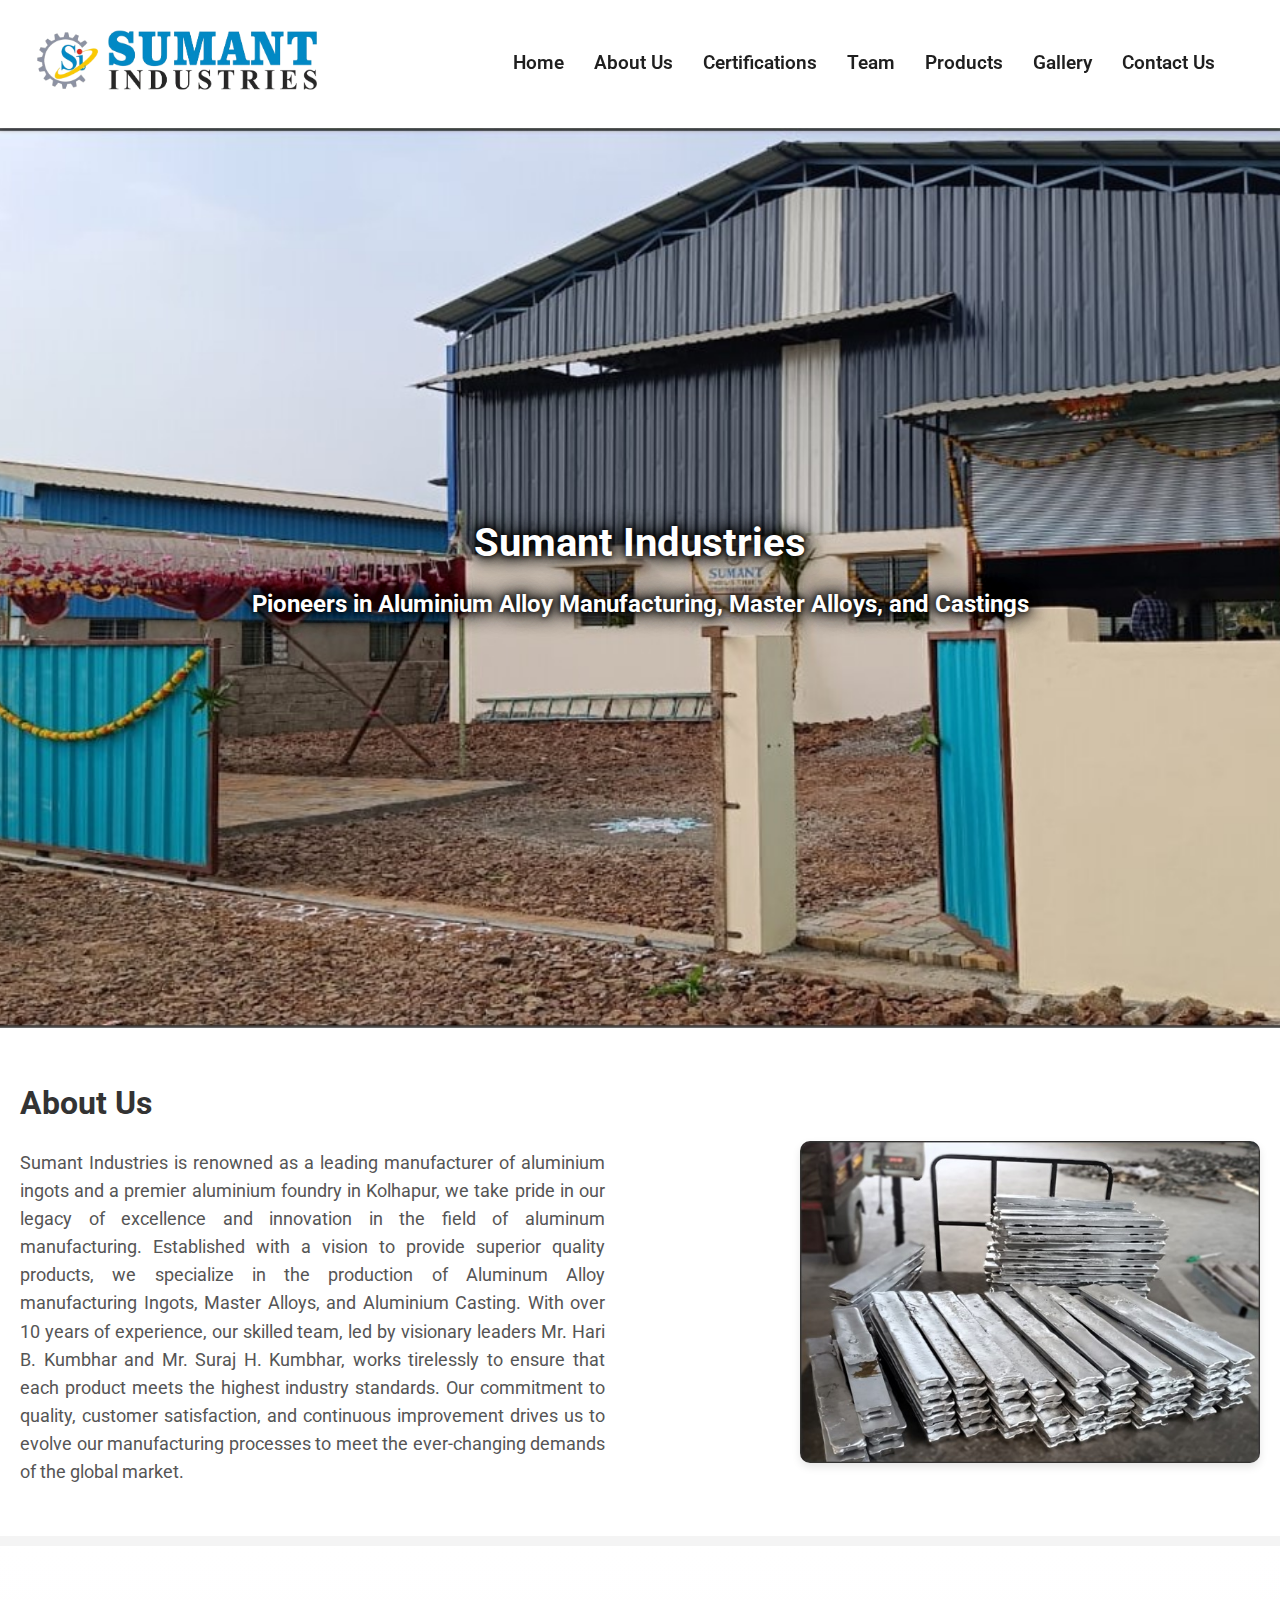
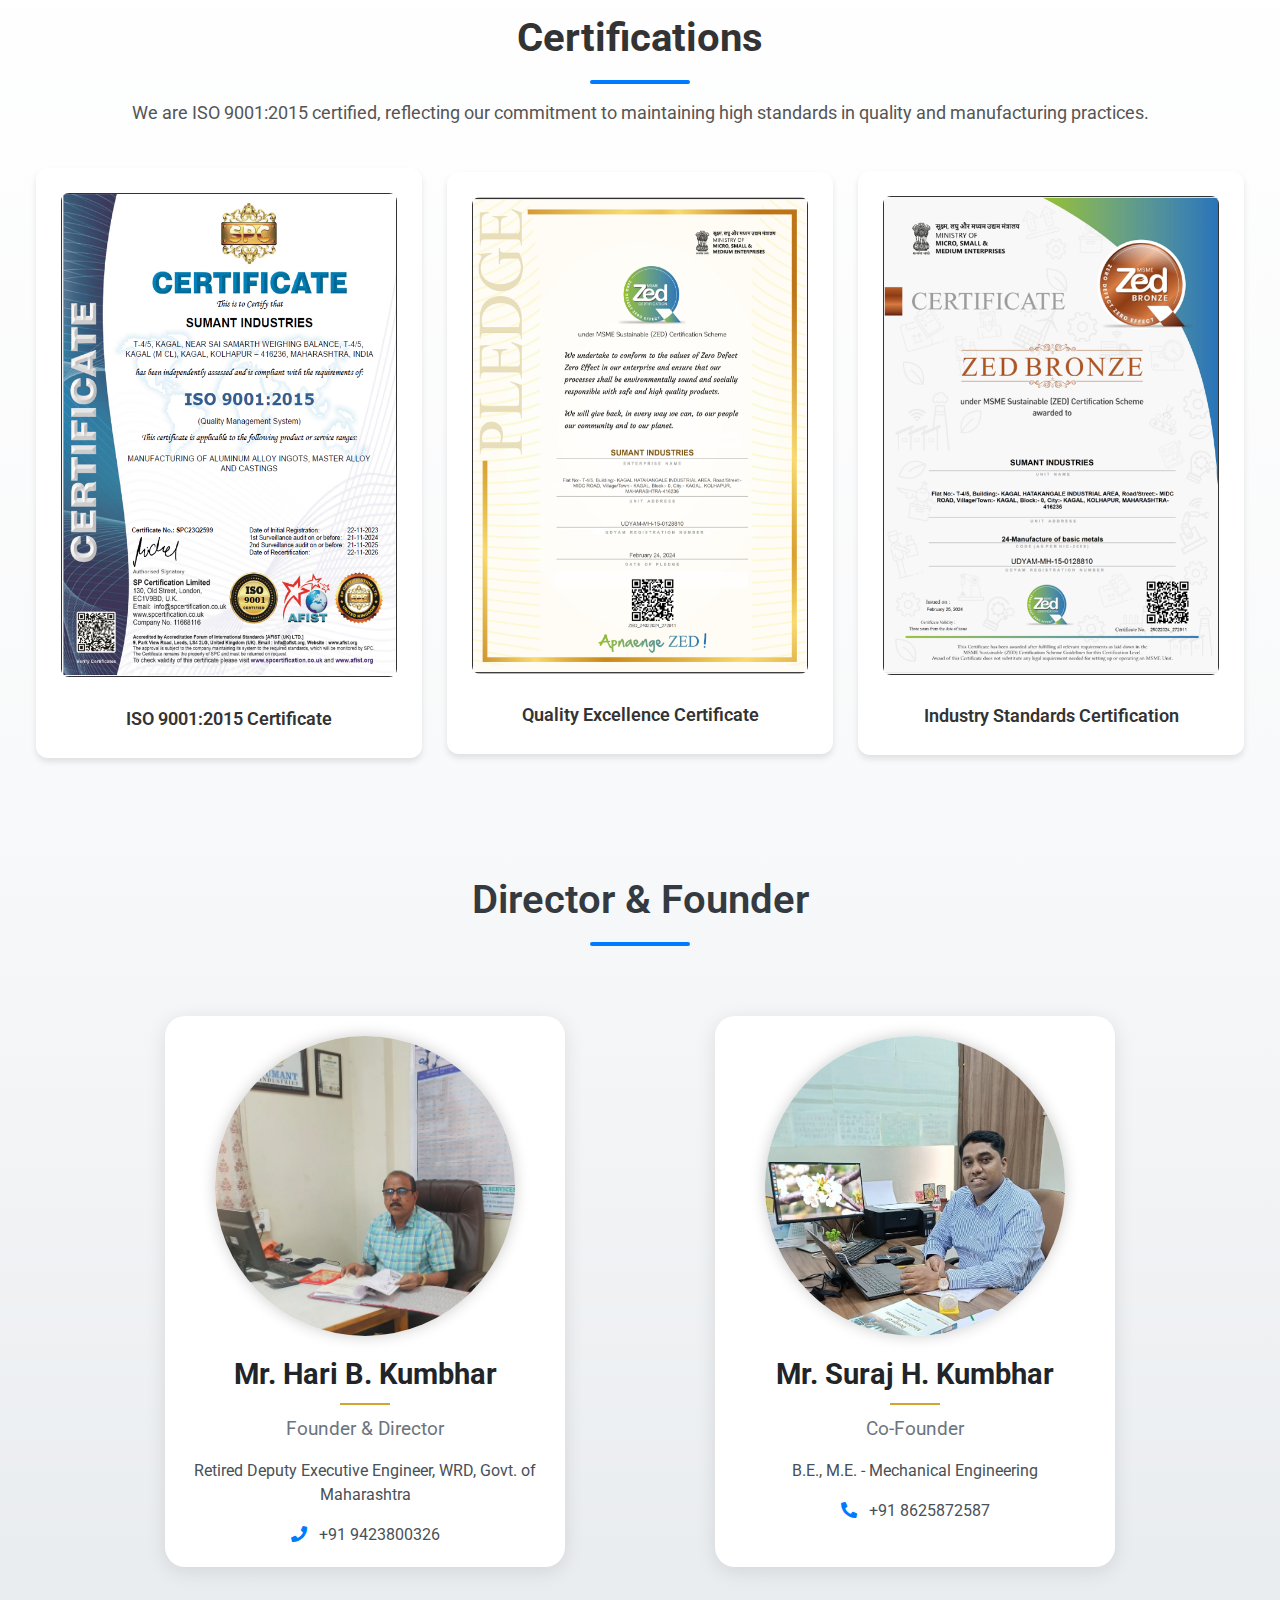
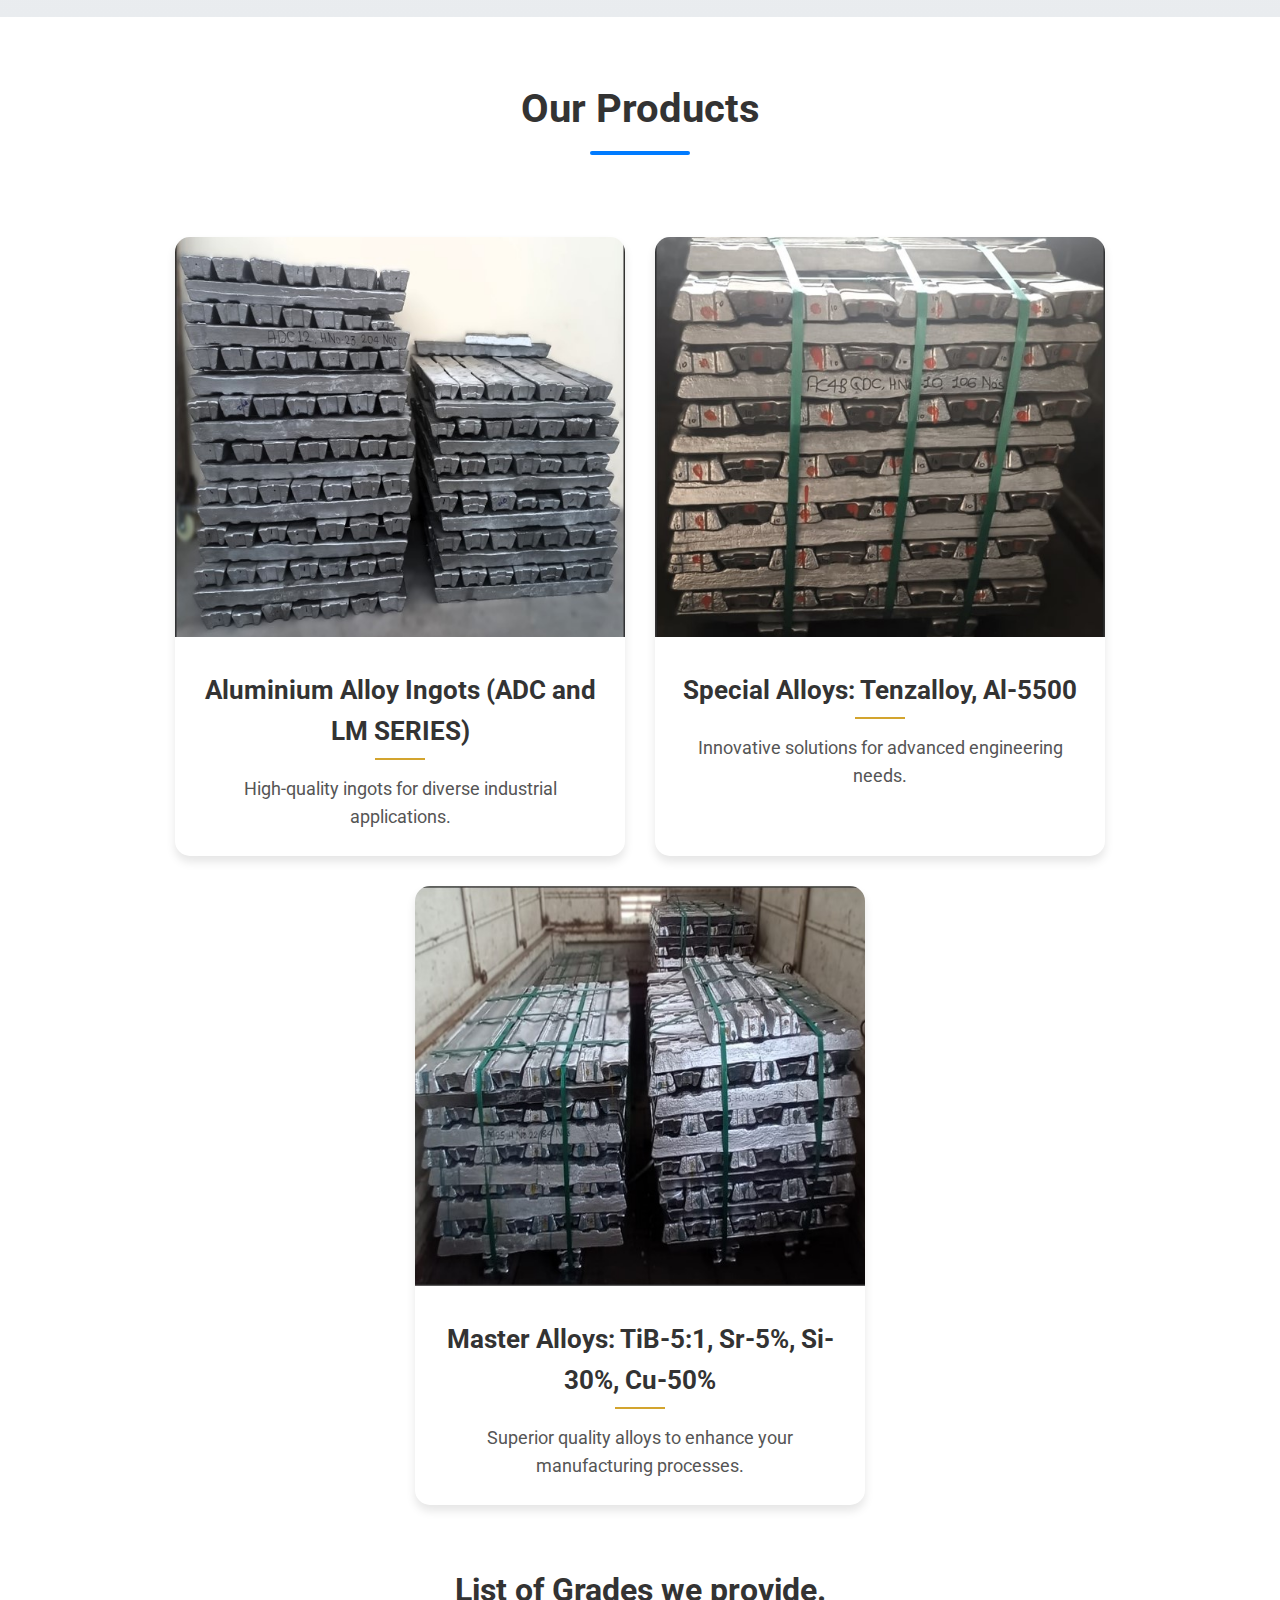
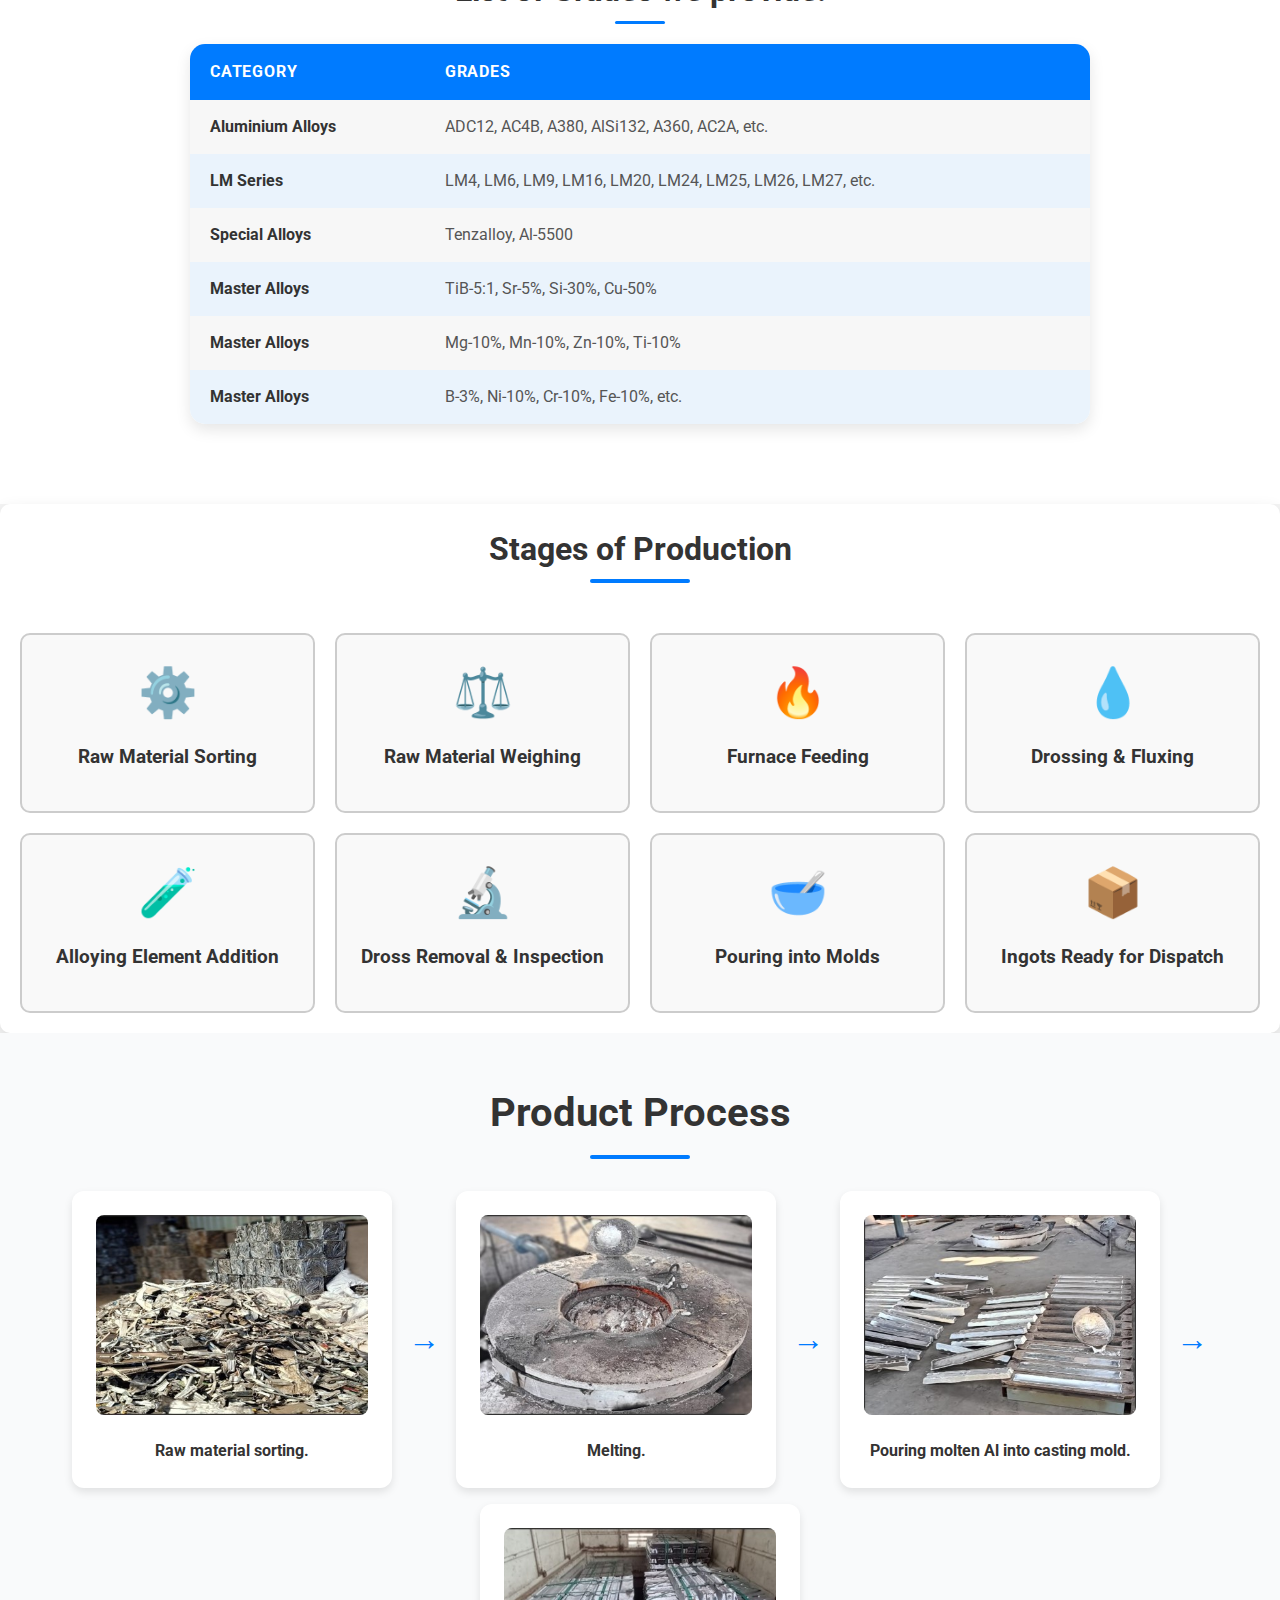
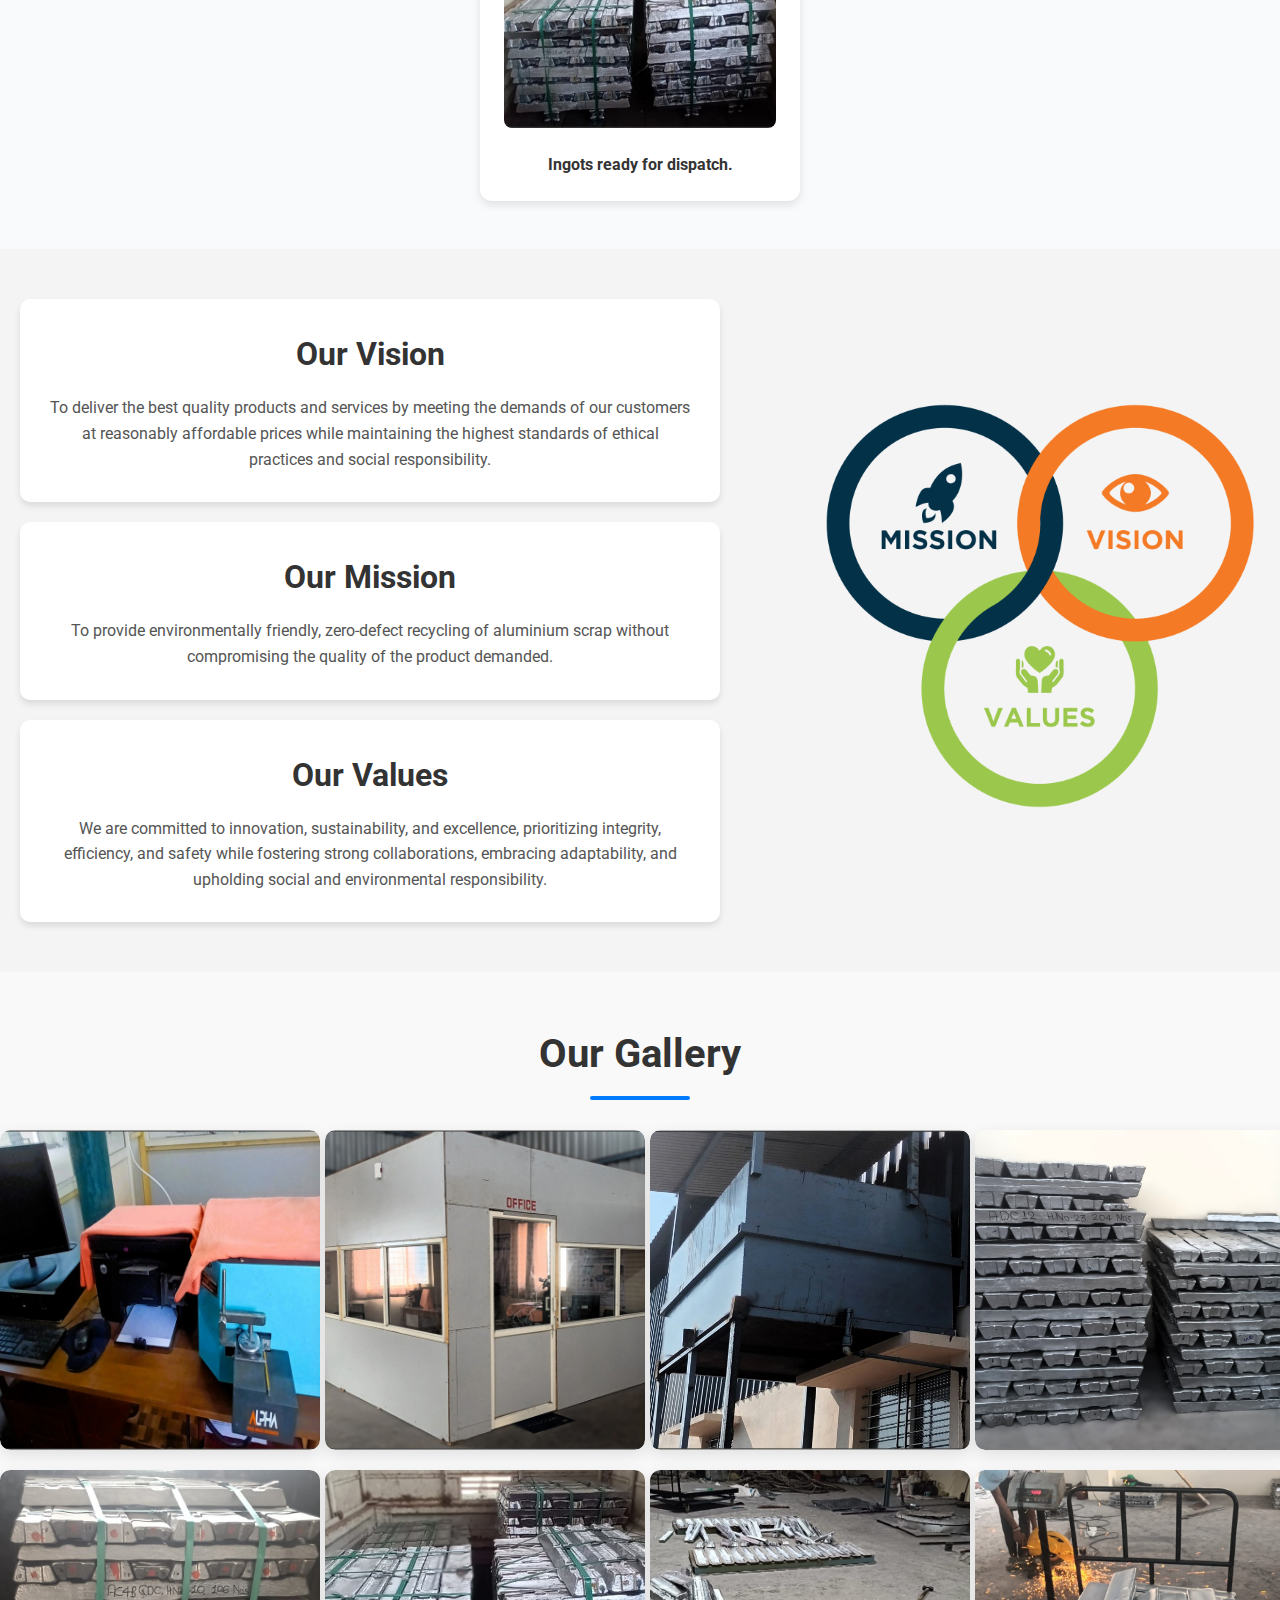
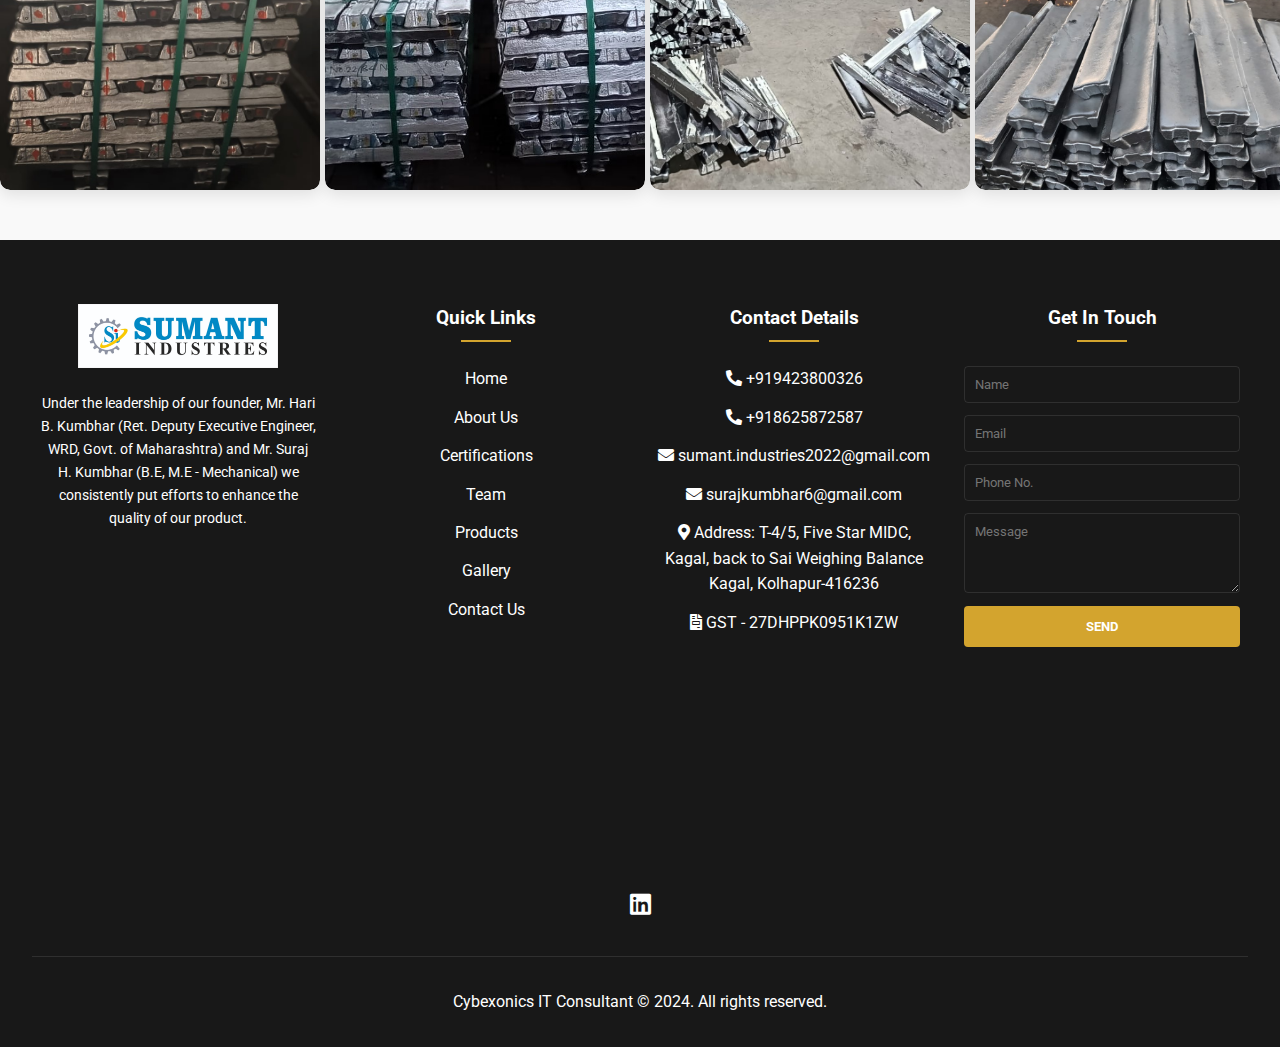
==== commit d6501a54: "first commit" ====
--- a/index.html
+++ b/index.html
@@ -1,468 +1,467 @@
 <!DOCTYPE html>
 <html lang="en">
+
 <head>
     <meta charset="UTF-8">
     <meta name="viewport" content="width=device-width, initial-scale=1.0">
     <title>Sumant Industries | Aluminium Alloy Manufacturer</title>
     <link rel="stylesheet" href="style.css">
+    <link rel="icon" href="Images/icon.png">
     <!-- Google Fonts -->
     <link href="https://fonts.googleapis.com/css2?family=Roboto:wght@400;500;700&display=swap" rel="stylesheet">
     <link rel="stylesheet" href="https://cdnjs.cloudflare.com/ajax/libs/font-awesome/5.15.4/css/all.min.css">
 
 </head>
+
 <body>
-<!-- Header Section -->
-
-<header>
-    <div class="navbar">
-        <div class="logo">
-            <a href="home.html">
-                <img src="Images/logo.png" alt="Sumant Industries Logo">
-            </a>
-        </div>
-        <div class="menu-toggle" id="menu-toggle">
-            <i class="fas fa-bars"></i>
-        </div>
-        <nav id="nav">
-            <ul>
-                <li><a href="#home">Home</a></li>
-                <li><a href="#about">About Us</a></li>
-                <li><a href="#certifications">Certifications</a></li>
-                <li><a href="#team">Team</a></li>
-                <li><a href="#products">Products</a></li>
-                <li><a href="#gallery">Gallery</a></li>
-                <li><a href="#footer">Contact Us</a></li>
-                <li><a href="#"></a></li>
-            </ul>
-        </nav>
+    <!-- Header Section -->
+
+    <header>
+        <div class="navbar">
+            <div class="logo">
+                <a href="home.html">
+                    <img src="Images/logo.png" alt="Sumant Industries Logo">
+                </a>
+            </div>
+            <div class="menu-toggle" id="menu-toggle">
+                <i class="fas fa-bars"></i>
+            </div>
+            <nav id="nav">
+                <ul>
+                    <li><a href="#home">Home</a></li>
+                    <li><a href="#about">About Us</a></li>
+                    <li><a href="#certifications">Certifications</a></li>
+                    <li><a href="#team">Team</a></li>
+                    <li><a href="#products">Products</a></li>
+                    <li><a href="#gallery">Gallery</a></li>
+                    <li><a href="#footer">Contact Us</a></li>
+                    <li>
+                        <a href="#"></a>
+                    </li>
+                </ul>
+            </nav>
+        </div>
+    </header>
+
+    <!-- Hero Section -->
+    <section id="home" class="hero">
+        <div class="hero-content">
+            <h1>Sumant Industries</h1>
+            <p>Pioneers in Aluminium Alloy Manufacturing, Master Alloys, and Castings </p>
+        </div>
+    </section>
+
+
+    <!-- About Section -->
+    <section id="about" class="about">
+        <div class="about-container">
+            <div class="about-text">
+                <h2>About Us</h2>
+                <p>
+                    Sumant Industries is renowned as a leading manufacturer of aluminium ingots and a premier aluminium foundry in Kolhapur, we take pride in our legacy of excellence and innovation in the field of aluminum manufacturing. Established with a vision to provide
+                    superior quality products, we specialize in the production of Aluminum Alloy manufacturing Ingots, Master Alloys, and Aluminium Casting. With over 10 years of experience, our skilled team, led by visionary leaders Mr. Hari B. Kumbhar
+                    and Mr. Suraj H. Kumbhar, works tirelessly to ensure that each product meets the highest industry standards. Our commitment to quality, customer satisfaction, and continuous improvement drives us to evolve our manufacturing processes
+                    to meet the ever-changing demands of the global market.
+                </p>
+            </div>
+            <div class="about-image">
+                <img src="Images/about_img.jpg" alt="Company Image">
+            </div>
+        </div>
+    </section>
+
+
+    <section id="certifications" class="certifications-section">
+        <div class="container">
+            <h2 class="section-title">Certifications</h2>
+            <p class="section-description">
+                We are ISO 9001:2015 certified, reflecting our commitment to maintaining high standards in quality and manufacturing practices.
+            </p>
+            <div class="certifications-grid">
+                <div class="certificate-card" onclick="showFullImage('Images/ISO_certificate.png')">
+                    <img src="Images/ISO_certificate.png" alt="ISO Certificate">
+                    <p>ISO 9001:2015 Certificate</p>
+                </div>
+                <div class="certificate-card" onclick="showFullImage('Images/zed_cer.png')">
+                    <img src="Images/zed_cer.png" alt="Quality Certificate">
+                    <p>Quality Excellence Certificate</p>
+                </div>
+                <div class="certificate-card" onclick="showFullImage('Images/zed_bronz_cer.png')">
+                    <img src="Images/zed_bronz_cer.png" alt="Industry Standards Certification">
+                    <p>Industry Standards Certification</p>
+                </div>
+            </div>
+        </div>
+
+        <!-- Fullscreen Image Modal -->
+        <div id="image-modal" class="image-modal">
+            <span class="close-button" onclick="closeFullImage()">×</span>
+            <img class="modal-content" id="modal-image" alt="Full Image">
+        </div>
+    </section>
+
+
+    <section id="team">
+        <h2 class="team-title">Director & Founder</h2>
+        <div class="team-grid">
+            <div class="team-member">
+                <div class="team-photo-container">
+                    <img src="Images/founder.jpg" alt="Mr. Hari B. Kumbhar" class="team-photo" />
+                </div>
+                <h3>Mr. Hari B. Kumbhar</h3>
+                <p class="role">Founder & Director</p>
+                <p>Retired Deputy Executive Engineer, WRD, Govt. of Maharashtra</p>
+                <div class="contact-info">
+                    <i class="fas fa-phone -alt"></i> <span>+91 9423800326</span>
+                </div>
+            </div>
+            <div class="team-member">
+                <div class="team-photo-container">
+                    <img src="Images/cofouder.jpg" alt="Mr. Suraj H. Kumbhar" class="team-photo" />
+                </div>
+                <h3>Mr. Suraj H. Kumbhar</h3>
+                <p class="role">Co-Founder</p>
+                <p>B.E., M.E. - Mechanical Engineering</p>
+                <div class="contact-info">
+                    <i class="fas fa-phone-alt"></i> <span>+91 8625872587</span>
+                </div>
+            </div>
+        </div>
+    </section>
+
+    <!-- Products Section -->
+    <section id="products">
+        <h2 class="section-heading">Our Products</h2>
+        <div class="products">
+            <div class="product-card">
+                <img src="Images/product_img.jpg" alt="Aluminium Alloy Ingots">
+                <div class="product-content">
+                    <h3 class="product-title">Aluminium Alloy Ingots (ADC and LM SERIES)</h3>
+                    <p class="product-description">High-quality ingots for diverse industrial applications.</p>
+                </div>
+            </div>
+            <div class="product-card">
+                <img src="Images/product_img2.jpg" alt="Special Alloys">
+                <div class="product-content">
+                    <h3 class="product-title">Special Alloys: Tenzalloy, Al-5500</h3>
+                    <p class="product-description">Innovative solutions for advanced engineering needs.</p>
+                </div>
+            </div>
+            <div class="product-card">
+                <img src="Images/product_img3.jpg" alt="Master Alloys">
+                <div class="product-content">
+                    <h3 class="product-title">Master Alloys: TiB-5:1, Sr-5%, Si-30%, Cu-50%</h3>
+                    <p class="product-description">Superior quality alloys to enhance your manufacturing processes.</p>
+                </div>
+            </div>
+        </div>
+        <div class="extra-content">
+            <h3 class="table-heading">List of Grades we provide.</h3>
+            <table class="modern-table">
+                <thead>
+                    <tr>
+                        <th>Category</th>
+                        <th>Grades</th>
+                    </tr>
+                </thead>
+                <tbody>
+                    <tr>
+                        <td>Aluminium Alloys</td>
+                        <td>ADC12, AC4B, A380, AlSi132, A360, AC2A, etc.</td>
+                    </tr>
+                    <tr>
+                        <td>LM Series</td>
+                        <td>LM4, LM6, LM9, LM16, LM20, LM24, LM25, LM26, LM27, etc.</td>
+                    </tr>
+                    <tr>
+                        <td>Special Alloys</td>
+                        <td>Tenzalloy, Al-5500</td>
+                    </tr>
+                    <tr>
+                        <td>Master Alloys</td>
+                        <td>TiB-5:1, Sr-5%, Si-30%, Cu-50%</td>
+                    </tr>
+                    <tr>
+                        <td>Master Alloys</td>
+                        <td>Mg-10%, Mn-10%, Zn-10%, Ti-10%</td>
+                    </tr>
+                    <tr>
+                        <td>Master Alloys</td>
+                        <td>B-3%, Ni-10%, Cr-10%, Fe-10%, etc.</td>
+                    </tr>
+                </tbody>
+            </table>
+        </div>
+    </section>
+    <!-- Stages of Production -->
+    <div class="production-stages-container">
+        <h3>Stages of Production</h3>
+        <div class="stage-container">
+            <div class="stage-card" onclick="toggleDetails(this)">
+                <div class="stage-icon">⚙️</div>
+                <h4>Raw Material Sorting</h4>
+                <p class="stage-description">Sorting raw materials for quality control and consistency.</p>
+            </div>
+            <div class="stage-card" onclick="toggleDetails(this)">
+                <div class="stage-icon">⚖️</div>
+                <h4>Raw Material Weighing</h4>
+                <p class="stage-description">Weighing raw materials for perfect alloy composition.</p>
+            </div>
+            <div class="stage-card" onclick="toggleDetails(this)">
+                <div class="stage-icon">🔥</div>
+                <h4>Furnace Feeding</h4>
+                <p class="stage-description">Feeding raw materials into the furnace for melting.</p>
+            </div>
+            <div class="stage-card" onclick="toggleDetails(this)">
+                <div class="stage-icon">💧</div>
+                <h4>Drossing & Fluxing</h4>
+                <p class="stage-description">Removing impurities from the molten aluminum.</p>
+            </div>
+            <div class="stage-card" onclick="toggleDetails(this)">
+                <div class="stage-icon">🧪</div>
+                <h4>Alloying Element Addition</h4>
+                <p class="stage-description">Adding elements like Si, Cu, Mg to achieve the desired alloy composition.</p>
+            </div>
+            <div class="stage-card" onclick="toggleDetails(this)">
+                <div class="stage-icon">🔬</div>
+                <h4>Dross Removal & Inspection</h4>
+                <p class="stage-description">Inspecting the molten alloy and removing any remaining dross.</p>
+            </div>
+            <div class="stage-card" onclick="toggleDetails(this)">
+                <div class="stage-icon">🥣</div>
+                <h4>Pouring into Molds</h4>
+                <p class="stage-description">Pouring molten aluminum into molds to form ingots.</p>
+            </div>
+            <div class="stage-card" onclick="toggleDetails(this)">
+                <div class="stage-icon">📦</div>
+                <h4>Ingots Ready for Dispatch</h4>
+                <p class="stage-description">Inspecting and preparing the final aluminum ingots for delivery.</p>
+            </div>
+        </div>
     </div>
-</header>
-
-<!-- Hero Section -->
-<section id="home" class="hero">
-    <div class="hero-content">
-        <h1>Sumant Industries</h1>
-        <p>Pioneers in Aluminium Alloy Manufacturing, Master Alloys, and Castings </p>
-    </div>
-</section>
-
-
-<!-- About Section -->
-<section id="about" class="about">
-    <div class="about-container">
-        <div class="about-text">
-            <h2>About Us</h2>
-            <p>
-                At Sumant Industries, the best aluminum foundry manufacturer of Kolhapur, we take pride in our legacy of excellence and innovation in the field of aluminum manufacturing. Established with a vision to provide superior quality products, we specialize in the production of Aluminum Alloy manufacturing Ingots, Master Alloys, and Aluminium Casting. With over 10 years of experience, our skilled team, led by visionary leaders Mr. Hari B. Kumbhar and Mr. Suraj H. Kumbhar, works tirelessly to ensure that each product meets the highest industry standards. Our commitment to quality, customer satisfaction, and continuous improvement drives us to evolve our manufacturing processes to meet the ever-changing demands of the global market.
-            </p>
-        </div>
-        <div class="about-image">
-            <img src="Images/about_img.jpg" alt="Company Image">
-        </div>
-    </div>
-</section>
-
-
-<section id="certifications" class="certifications-section">
-    <div class="container">
-        <h2 class="section-title">Certifications</h2>
-        <p class="section-description">
-            We are ISO 9001:2015 certified, reflecting our commitment to maintaining high standards in quality and manufacturing practices.
-        </p>
-        <div class="certifications-grid">
-            <div class="certificate-card" onclick="showFullImage('Images/ISO_certificate.png')">
-                <img src="Images/ISO_certificate.png" alt="ISO Certificate">
-                <p>ISO 9001:2015 Certificate</p>
-            </div>
-            <div class="certificate-card" onclick="showFullImage('Images/zed_cer.png')">
-                <img src="Images/zed_cer.png" alt="Quality Certificate">
-                <p>Quality Excellence Certificate</p>
-            </div>
-            <div class="certificate-card" onclick="showFullImage('Images/zed_bronz_cer.png')">
-                <img src="Images/zed_bronz_cer.png" alt="Industry Standards Certification">
-                <p>Industry Standards Certification</p>
-            </div>
-        </div>
-    </div>
-
-    <!-- Fullscreen Image Modal -->
-    <div id="image-modal" class="image-modal">
-        <span class="close-button" onclick="closeFullImage()">×</span>
-        <img class="modal-content" id="modal-image" alt="Full Image">
-    </div>
-</section>
-
-
-<section id="team">
-    <h2 class="team-title">Director & Founder</h2>
-    <div class="team-grid">
-        <div class="team-member">
-            <div class="team-photo-container">
-                <img src="Images/founder.jpg" alt="Mr. Hari B. Kumbhar" class="team-photo" />
-            </div>
-            <h3>Mr. Hari B. Kumbhar</h3>
-            <p class="role">Founder & Director</p>
-            <p>Retired Deputy Executive Engineer, WRD, Govt. of Maharashtra</p>
-            <div class="contact-info">
-                <i class="fas fa-phone -alt"></i> <span>+91 9423800326</span>
-            </div>
-        </div>
-        <div class="team-member">
-            <div class="team-photo-container">
-                <img src="Images/cofouder.jpg" alt="Mr. Suraj H. Kumbhar" class="team-photo" />
-            </div>
-            <h3>Mr. Suraj H. Kumbhar</h3>
-            <p class="role">Co-Founder</p>
-            <p>B.E., M.E. - Mechanical Engineering</p>
-            <div class="contact-info">
-                <i class="fas fa-phone-alt"></i> <span>+91 8625872587</span>
-            </div>
-        </div>
-    </div>
-</section>
-
-<!-- Products Section -->
-<section id="products">
-    <h2 class="section-heading">Our Products</h2>
-    <div class="products">
-        <div class="product-card">
-            <img src="Images/product_img.jpg" alt="Aluminium Alloy Ingots">
-            <div class="product-content">
-                <h3 class="product-title">Aluminium Alloy Ingots (ADC and LM SERIES)</h3>
-                <p class="product-description">High-quality ingots for diverse industrial applications.</p>
-            </div>
-        </div>
-        <div class="product-card">
-            <img src="Images/product_img2.jpg" alt="Special Alloys">
-            <div class="product-content">
-                <h3 class="product-title">Special Alloys: Tenzalloy, Al-5500</h3>
-                <p class="product-description">Innovative solutions for advanced engineering needs.</p>
-            </div>
-        </div>
-        <div class="product-card">
-            <img src="Images/product_img3.jpg" alt="Master Alloys">
-            <div class="product-content">
-                <h3 class="product-title">Master Alloys: TiB-5:1, Sr-5%, Si-30%, Cu-50%</h3>
-                <p class="product-description">Superior quality alloys to enhance your manufacturing processes.</p>
-            </div>
-        </div>
-    </div>
-    <div class="extra-content">
-        <h3 class="table-heading">List of Grades we provide.</h3>
-        <table class="modern-table">
-            <thead>
-                <tr>
-                    <th>Category</th>
-                    <th>Grades</th>
-                </tr>
-            </thead>
-            <tbody>
-                <tr>
-                    <td>Aluminium Alloys</td>
-                    <td>ADC12, AC4B, A380, AlSi132, A360, AC2A, etc.</td>
-                </tr>
-                <tr>
-                    <td>LM Series</td>
-                    <td>LM4, LM6, LM9, LM16, LM20, LM24, LM25, LM26, LM27, etc.</td>
-                </tr>
-                <tr>
-                    <td>Special Alloys</td>
-                    <td>Tenzalloy, Al-5500</td>
-                </tr>
-                <tr>
-                    <td>Master Alloys</td>
-                    <td>TiB-5:1, Sr-5%, Si-30%, Cu-50%</td>
-                </tr>
-                <tr>
-                    <td>Master Alloys</td>
-                    <td>Mg-10%, Mn-10%, Zn-10%, Ti-10%</td>
-                </tr>
-                <tr>
-                    <td>Master Alloys</td>
-                    <td>B-3%, Ni-10%, Cr-10%, Fe-10%, etc.</td>
-                </tr>
-            </tbody>
-        </table>
-    </div>
-</section>
- <!-- Stages of Production -->
- <div class="production-stages-container">
-    <h3>Stages of Production</h3>
-    <div class="stage-container">
-        <div class="stage-card" onclick="toggleDetails(this)">
-            <div class="stage-icon">⚙️</div>
-            <h4>Raw Material Sorting</h4>
-            <p class="stage-description">Sorting raw materials for quality control and consistency.</p>
-        </div>
-        <div class="stage-card" onclick="toggleDetails(this)">
-            <div class="stage-icon">⚖️</div>
-            <h4>Raw Material Weighing</h4>
-            <p class="stage-description">Weighing raw materials for perfect alloy composition.</p>
-        </div>
-        <div class="stage-card" onclick="toggleDetails(this)">
-            <div class="stage-icon">🔥</div>
-            <h4>Furnace Feeding</h4>
-            <p class="stage-description">Feeding raw materials into the furnace for melting.</p>
-        </div>
-        <div class="stage-card" onclick="toggleDetails(this)">
-            <div class="stage-icon">💧</div>
-            <h4>Drossing & Fluxing</h4>
-            <p class="stage-description">Removing impurities from the molten aluminum.</p>
-        </div>
-        <div class="stage-card" onclick="toggleDetails(this)">
-            <div class="stage-icon">🧪</div>
-            <h4>Alloying Element Addition</h4>
-            <p class="stage-description">Adding elements like Si, Cu, Mg to achieve the desired alloy composition.</p>
-        </div>
-        <div class="stage-card" onclick="toggleDetails(this)">
-            <div class="stage-icon">🔬</div>
-            <h4>Dross Removal & Inspection</h4>
-            <p class="stage-description">Inspecting the molten alloy and removing any remaining dross.</p>
-        </div>
-        <div class="stage-card" onclick="toggleDetails(this)">
-            <div class="stage-icon">🥣</div>
-            <h4>Pouring into Molds</h4>
-            <p class="stage-description">Pouring molten aluminum into molds to form ingots.</p>
-        </div>
-        <div class="stage-card" onclick="toggleDetails(this)">
-            <div class="stage-icon">📦</div>
-            <h4>Ingots Ready for Dispatch</h4>
-            <p class="stage-description">Inspecting and preparing the final aluminum ingots for delivery.</p>
-        </div>
-    </div>
-</div>
-
-
-<!-- Product Process Section -->
-<section id="product-process" class="product-process-section">
-    <h2 class="section-heading">Product Process</h2>
-    <div class="process-grid">
-        <!-- Stage 1 -->
-        <div class="process-card">
-            <img src="Images/production_stage_1.jpg" alt="Melting" class="process-image">
-            <p class="process-description">Raw material sorting.</p>
-        </div>
-        <div class="arrow">→</div>
-        <!-- Stage 2 -->
-        <div class="process-card">
-            <img src="Images/production_stage_2.jpg" alt="Melting" class="process-image">
-            <p class="process-description">Melting.</p>
-        </div>
-        <div class="arrow">→</div>
-        <!-- Stage 3 -->
-        <div class="process-card">
-            <img src="Images/production_stage_3.jpg" alt="Pouring" class="process-image">
-            <p class="process-description">Pouring molten Al into casting mold.</p>
-        </div>
-        <div class="arrow">→</div>
-        <!-- Stage 4 -->
-        <div class="process-card">
-            <img src="Images/production_stage_4.jpg" alt="Dispatch" class="process-image">
-            <p class="process-description">Ingots ready for dispatch.</p>
-        </div>
-    </div>
-</section>
-
-
-
-
-
-<!-- Vision Section -->
-<section class="vision-mission-section">
-    <!-- Column for Cards -->
-    <div class="card-container">
-        <div class="card">
-            <h2>Our Vision</h2>
-            <p>To deliver the best quality products and services by meeting the demands of our customers at reasonably affordable prices while maintaining the highest standards of ethical practices and social responsibility.</p>
-        </div>
-        <div class="card">
-            <h2>Our Mission</h2>
-            <p>To provide environmentally friendly, zero-defect recycling of aluminium scrap without compromising the quality of the product demanded.</p>
-        </div>
-        <div class="card">
-            <h2>Our Values</h2>
-            <p>We are committed to innovation, sustainability, and excellence, prioritizing integrity, efficiency, and safety while fostering strong collaborations, embracing adaptability, and upholding social and environmental responsibility.</p>
-        </div>
-    </div>
-    
-    <!-- Column for Image -->
-    <div class="vision-image">
-        <img src="Images/vision.png" alt="Vision and Mission Image">
-    </div>
-</section>
-
-<section id="gallery" class="gallery-section">
-    <h2>Our Gallery</h2>
-    <div class="gallery-container">
-        <div class="gallery-item">
-            <img src="Images/machine.jpg" alt="Gallery Image 1">
-        </div>
-        <div class="gallery-item">
-            <img src="Images/office.jpg" alt="Gallery Image 1">
-        </div>
-        <div class="gallery-item">
-            <img src="Images/tank.jpg" alt="Gallery Image 1">
-        </div>
-        <div class="gallery-item">
-            <img src="Images/gall1.jpg" alt="Gallery Image 1">
-        </div>
-        <div class="gallery-item">
-            <img src="Images/gall2.jpg" alt="Gallery Image 2">
-        </div>
-        <div class="gallery-item">
-            <img src="Images/gall3.jpg" alt="Gallery Image 3">
-        </div>
-        
-        <div class="gallery-item">
-            <img src="Images/gall5.jpg" alt="Gallery Image 5">
-        </div>
-        <div class="gallery-item">
-            <img src="Images/gall6.jpg" alt="Gallery Image 6">
-        </div>
-    </div>
-</section>
-
-
-
-<!-- Footer -->
-<footer id="footer" class="footer">
-    <div class=" footer-container">
-        <!-- Company Info -->
-        <div class="company-info">
-            <img src="Images/logo1.jpg" alt="Ekadanta Metal Alloys" class="logo">
-            <p class="company-desc">
-                Under the leadership of our founder, Mr. Hari B. Kumbhar (Ret. Deputy Executive Engineer, WRD, Govt. of Maharashtra) and Mr. Suraj H. Kumbhar (B.E, M.E - Mechanical) we consistently put efforts to enhance the quality of our product.
-            </p>
-            <!-- Map -->
-            <div class="company-map">
-                <iframe
-                   src="https://www.google.com/maps/embed?pb=!1m18!1m12!1m3!1d794!2d74.3493738!3d16.6208401!2m3!1f0!2f0!3f0!3m2!1i1024!2i768!4f13.1!3m3!1m2!1s0x3bc0fd0770bcf5c9%3A0x1d1a17887b6c0474!2sSumant%20Industries!5e0!3m2!1sen!2sin!4v1234567890"
-                   width="600"
-                   height="450"
-                   style="border:0;"
-                   allowfullscreen=""
-                   loading="lazy"
-                   referrerpolicy="no-referrer-when-downgrade"
-                 ></iframe>                 
-            </div>
-            
-            
-        </div>
-        
-        <!-- Quick Links -->
-        <div class="quick-links">
-            <h3>Quick Links</h3>
-            <ul>
-                <li><a href="#">Home</a></li>
-                <li><a href="#">About Us</a></li>
-                <li><a href="#">Certifications</a></li>
-                <li><a href="#">Team</a></li>
-                <li><a href="#">Products</a></li>
-                <li><a href="#">Gallery</a></li>
-                <li><a href="#">Contact Us</a></li>
-            </ul>
-        </div>
-        
-        <!-- Contact Details -->
-        <div class="contact-details">
-            <h3>Contact Details</h3>
-            <ul>
-                <li>
-                    <i class="fas fa-phone-alt"></i> <a href="tel:+919423800326">+919423800326 </a>
-                </li>
-                <li>
-                    <i class="fas fa-phone-alt"></i> <a href="tel:+918625872587">+918625872587 </a>
-                </li>
-
-                <li>
-                    <i class="fas fa-envelope"></i> <a href="mailto:sumant.industries2022@gmail.com">sumant.industries2022@gmail.com</a>
-                </li>
-                <li>
-                    <i class="fas fa-envelope"></i> <a href="mailto:surajkumbhar6@gmail.com">surajkumbhar6@gmail.com</a>
-                </li>
-                <li>
-                    <i class="fas fa-map-marker-alt"></i> Address: T-4/5, Five Star MIDC, Kagal, back to Sai Weighing Balance Kagal, Kolhapur-416236
-                </li>
-                <li>
-                    <i class="fas fa-file-invoice"></i> GST -  27DHPPK0951K1ZW
-                </li>
-            </ul>
-        </div>
-        
-        <!-- Contact Form -->
-        <div class="get-in-touch">
-            <h3>Get In Touch</h3>
-            <form class="contact-form">
-                <div class="form-row">
-                    <input type="text" placeholder="Name" required>
-                    <input type="email" placeholder="Email" required>
-                </div>
-                <input type="tel" placeholder="Phone No." required>
-                <textarea placeholder="Message" required></textarea>
-                <button type="submit" class="send-btn">SEND</button>
-            </form>
-        </div>
-    </div>
-    
-    <!-- Social Links -->
-    <div class="social-links">
-        <a href="https://www.linkedin.com/company/105326719/admin/dashboard/" aria-label="LinkedIn"><i class="fab fa-linkedin"></i></a>
-    </div>
-    
-    <!-- Copyright -->
-    <div class="copyright">
-        <p>Cybexonics IT Consultant © 2024. All rights reserved.</p>
-    </div>
-</footer>
-
-<script>
-    const menuToggle = document.getElementById('menu-toggle');
-    const nav = document.getElementById('nav');
-
-    menuToggle.addEventListener('click', () => {
-        nav.classList.toggle('active');
-    });
-
-
-    document.querySelector(".contact-form").addEventListener("submit", function (e) {
-  e.preventDefault(); 
-
-  const name = document.querySelector('input[placeholder="Name"]').value.trim();
-  const email = document.querySelector('input[placeholder="Email"]').value.trim();
-  const phone = document.querySelector('input[placeholder="Phone No."]').value.trim();
-  const message = document.querySelector('textarea[placeholder="Message"]').value.trim();
-
-  if (!name || !email || !phone || !message) {
-    alert("Please fill in all the fields.");
-    return;
-  }
-  const whatsappMessage = `Hello, here are my details:
+
+
+    <!-- Product Process Section -->
+    <section id="product-process" class="product-process-section">
+        <h2 class="section-heading">Product Process</h2>
+        <div class="process-grid">
+            <!-- Stage 1 -->
+            <div class="process-card">
+                <img src="Images/production_stage_1.jpg" alt="Melting" class="process-image">
+                <p class="process-description">Raw material sorting.</p>
+            </div>
+            <div class="arrow">→</div>
+            <!-- Stage 2 -->
+            <div class="process-card">
+                <img src="Images/production_stage_2.jpg" alt="Melting" class="process-image">
+                <p class="process-description">Melting.</p>
+            </div>
+            <div class="arrow">→</div>
+            <!-- Stage 3 -->
+            <div class="process-card">
+                <img src="Images/production_stage_3.jpg" alt="Pouring" class="process-image">
+                <p class="process-description">Pouring molten Al into casting mold.</p>
+            </div>
+            <div class="arrow">→</div>
+            <!-- Stage 4 -->
+            <div class="process-card">
+                <img src="Images/production_stage_4.jpg" alt="Dispatch" class="process-image">
+                <p class="process-description">Ingots ready for dispatch.</p>
+            </div>
+        </div>
+    </section>
+
+
+
+
+
+    <!-- Vision Section -->
+    <section class="vision-mission-section">
+        <!-- Column for Cards -->
+        <div class="card-container">
+            <div class="card">
+                <h2>Our Vision</h2>
+                <p>To deliver the best quality products and services by meeting the demands of our customers at reasonably affordable prices while maintaining the highest standards of ethical practices and social responsibility.</p>
+            </div>
+            <div class="card">
+                <h2>Our Mission</h2>
+                <p>To provide environmentally friendly, zero-defect recycling of aluminium scrap without compromising the quality of the product demanded.</p>
+            </div>
+            <div class="card">
+                <h2>Our Values</h2>
+                <p>We are committed to innovation, sustainability, and excellence, prioritizing integrity, efficiency, and safety while fostering strong collaborations, embracing adaptability, and upholding social and environmental responsibility.</p>
+            </div>
+        </div>
+
+        <!-- Column for Image -->
+        <div class="vision-image">
+            <img src="Images/vision.png" alt="Vision and Mission Image">
+        </div>
+    </section>
+
+    <section id="gallery" class="gallery-section">
+        <h2>Our Gallery</h2>
+        <div class="gallery-container">
+            <div class="gallery-item">
+                <img src="Images/machine.jpg" alt="Gallery Image 1">
+            </div>
+            <div class="gallery-item">
+                <img src="Images/office.jpg" alt="Gallery Image 1">
+            </div>
+            <div class="gallery-item">
+                <img src="Images/tank.jpg" alt="Gallery Image 1">
+            </div>
+            <div class="gallery-item">
+                <img src="Images/gall1.jpg" alt="Gallery Image 1">
+            </div>
+            <div class="gallery-item">
+                <img src="Images/gall2.jpg" alt="Gallery Image 2">
+            </div>
+            <div class="gallery-item">
+                <img src="Images/gall3.jpg" alt="Gallery Image 3">
+            </div>
+
+            <div class="gallery-item">
+                <img src="Images/gall5.jpg" alt="Gallery Image 5">
+            </div>
+            <div class="gallery-item">
+                <img src="Images/gall6.jpg" alt="Gallery Image 6">
+            </div>
+        </div>
+    </section>
+
+
+
+    <!-- Footer -->
+    <footer id="footer" class="footer">
+        <div class=" footer-container">
+            <!-- Company Info -->
+            <div class="company-info">
+                <img src="Images/logo1.jpg" alt="Ekadanta Metal Alloys" class="logo">
+                <p class="company-desc">
+                    Under the leadership of our founder, Mr. Hari B. Kumbhar (Ret. Deputy Executive Engineer, WRD, Govt. of Maharashtra) and Mr. Suraj H. Kumbhar (B.E, M.E - Mechanical) we consistently put efforts to enhance the quality of our product.
+                </p>
+                <!-- Map -->
+                <div class="company-map">
+                    <iframe src="https://www.google.com/maps/embed?pb=!1m18!1m12!1m3!1d794!2d74.3493738!3d16.6208401!2m3!1f0!2f0!3f0!3m2!1i1024!2i768!4f13.1!3m3!1m2!1s0x3bc0fd0770bcf5c9%3A0x1d1a17887b6c0474!2sSumant%20Industries!5e0!3m2!1sen!2sin!4v1234567890" width="600"
+                        height="450" style="border:0;" allowfullscreen="" loading="lazy" referrerpolicy="no-referrer-when-downgrade"></iframe>
+                </div>
+
+
+            </div>
+
+            <!-- Quick Links -->
+            <div class="quick-links">
+                <h3>Quick Links</h3>
+                <ul>
+                    <li><a href="#">Home</a></li>
+                    <li><a href="#">About Us</a></li>
+                    <li><a href="#">Certifications</a></li>
+                    <li><a href="#">Team</a></li>
+                    <li><a href="#">Products</a></li>
+                    <li><a href="#">Gallery</a></li>
+                    <li><a href="#">Contact Us</a></li>
+                </ul>
+            </div>
+
+            <!-- Contact Details -->
+            <div class="contact-details">
+                <h3>Contact Details</h3>
+                <ul>
+                    <li>
+                        <i class="fas fa-phone-alt"></i> <a href="tel:+919423800326">+919423800326 </a>
+                    </li>
+                    <li>
+                        <i class="fas fa-phone-alt"></i> <a href="tel:+918625872587">+918625872587 </a>
+                    </li>
+
+                    <li>
+                        <i class="fas fa-envelope"></i> <a href="mailto:sumant.industries2022@gmail.com">sumant.industries2022@gmail.com</a>
+                    </li>
+                    <li>
+                        <i class="fas fa-envelope"></i> <a href="mailto:surajkumbhar6@gmail.com">surajkumbhar6@gmail.com</a>
+                    </li>
+                    <li>
+                        <i class="fas fa-map-marker-alt"></i> Address: T-4/5, Five Star MIDC, Kagal, back to Sai Weighing Balance Kagal, Kolhapur-416236
+                    </li>
+                    <li>
+                        <i class="fas fa-file-invoice"></i> GST - 27DHPPK0951K1ZW
+                    </li>
+                </ul>
+            </div>
+
+            <!-- Contact Form -->
+            <div class="get-in-touch">
+                <h3>Get In Touch</h3>
+                <form class="contact-form">
+                    <div class="form-row">
+                        <input type="text" placeholder="Name" required>
+                        <input type="email" placeholder="Email" required>
+                    </div>
+                    <input type="tel" placeholder="Phone No." required>
+                    <textarea placeholder="Message" required></textarea>
+                    <button type="submit" class="send-btn">SEND</button>
+                </form>
+            </div>
+        </div>
+
+        <!-- Social Links -->
+        <div class="social-links">
+            <a href="https://www.linkedin.com/company/105326719/admin/dashboard/" aria-label="LinkedIn"><i class="fab fa-linkedin"></i></a>
+        </div>
+
+        <!-- Copyright -->
+        <div class="copyright">
+            <p>Cybexonics IT Consultant © 2024. All rights reserved.</p>
+        </div>
+    </footer>
+
+    <script>
+        const menuToggle = document.getElementById('menu-toggle');
+        const nav = document.getElementById('nav');
+
+        menuToggle.addEventListener('click', () => {
+            nav.classList.toggle('active');
+        });
+
+
+        document.querySelector(".contact-form").addEventListener("submit", function(e) {
+            e.preventDefault();
+
+            const name = document.querySelector('input[placeholder="Name"]').value.trim();
+            const email = document.querySelector('input[placeholder="Email"]').value.trim();
+            const phone = document.querySelector('input[placeholder="Phone No."]').value.trim();
+            const message = document.querySelector('textarea[placeholder="Message"]').value.trim();
+
+            if (!name || !email || !phone || !message) {
+                alert("Please fill in all the fields.");
+                return;
+            }
+            const whatsappMessage = `Hello, here are my details:
   Name: ${name}
   Email: ${email}
   Phone: ${phone}
   Message: ${message}`;
 
-  const encodedMessage = encodeURIComponent(whatsappMessage);
-  const whatsappNumber = "918625872587"; 
-  const whatsappURL = `https://wa.me/${whatsappNumber}?text=${encodedMessage}`;
-  window.open(whatsappURL, "_blank");
-});
-
-function showFullImage(imageSrc) {
-    const modal = document.getElementById('image-modal');
-    const modalImage = document.getElementById('modal-image');
-    modalImage.src = imageSrc;
-    modal.style.display = 'flex';
-}
-
-function closeFullImage() {
-    const modal = document.getElementById('image-modal');
-    modal.style.display = 'none';
-}
-
-
-    
-</script>
+            const encodedMessage = encodeURIComponent(whatsappMessage);
+            const whatsappNumber = "918625872587";
+            const whatsappURL = `https://wa.me/${whatsappNumber}?text=${encodedMessage}`;
+            window.open(whatsappURL, "_blank");
+        });
+
+        function showFullImage(imageSrc) {
+            const modal = document.getElementById('image-modal');
+            const modalImage = document.getElementById('modal-image');
+            modalImage.src = imageSrc;
+            modal.style.display = 'flex';
+        }
+
+        function closeFullImage() {
+            const modal = document.getElementById('image-modal');
+            modal.style.display = 'none';
+        }
+    </script>
 
 </body>
+
 </html>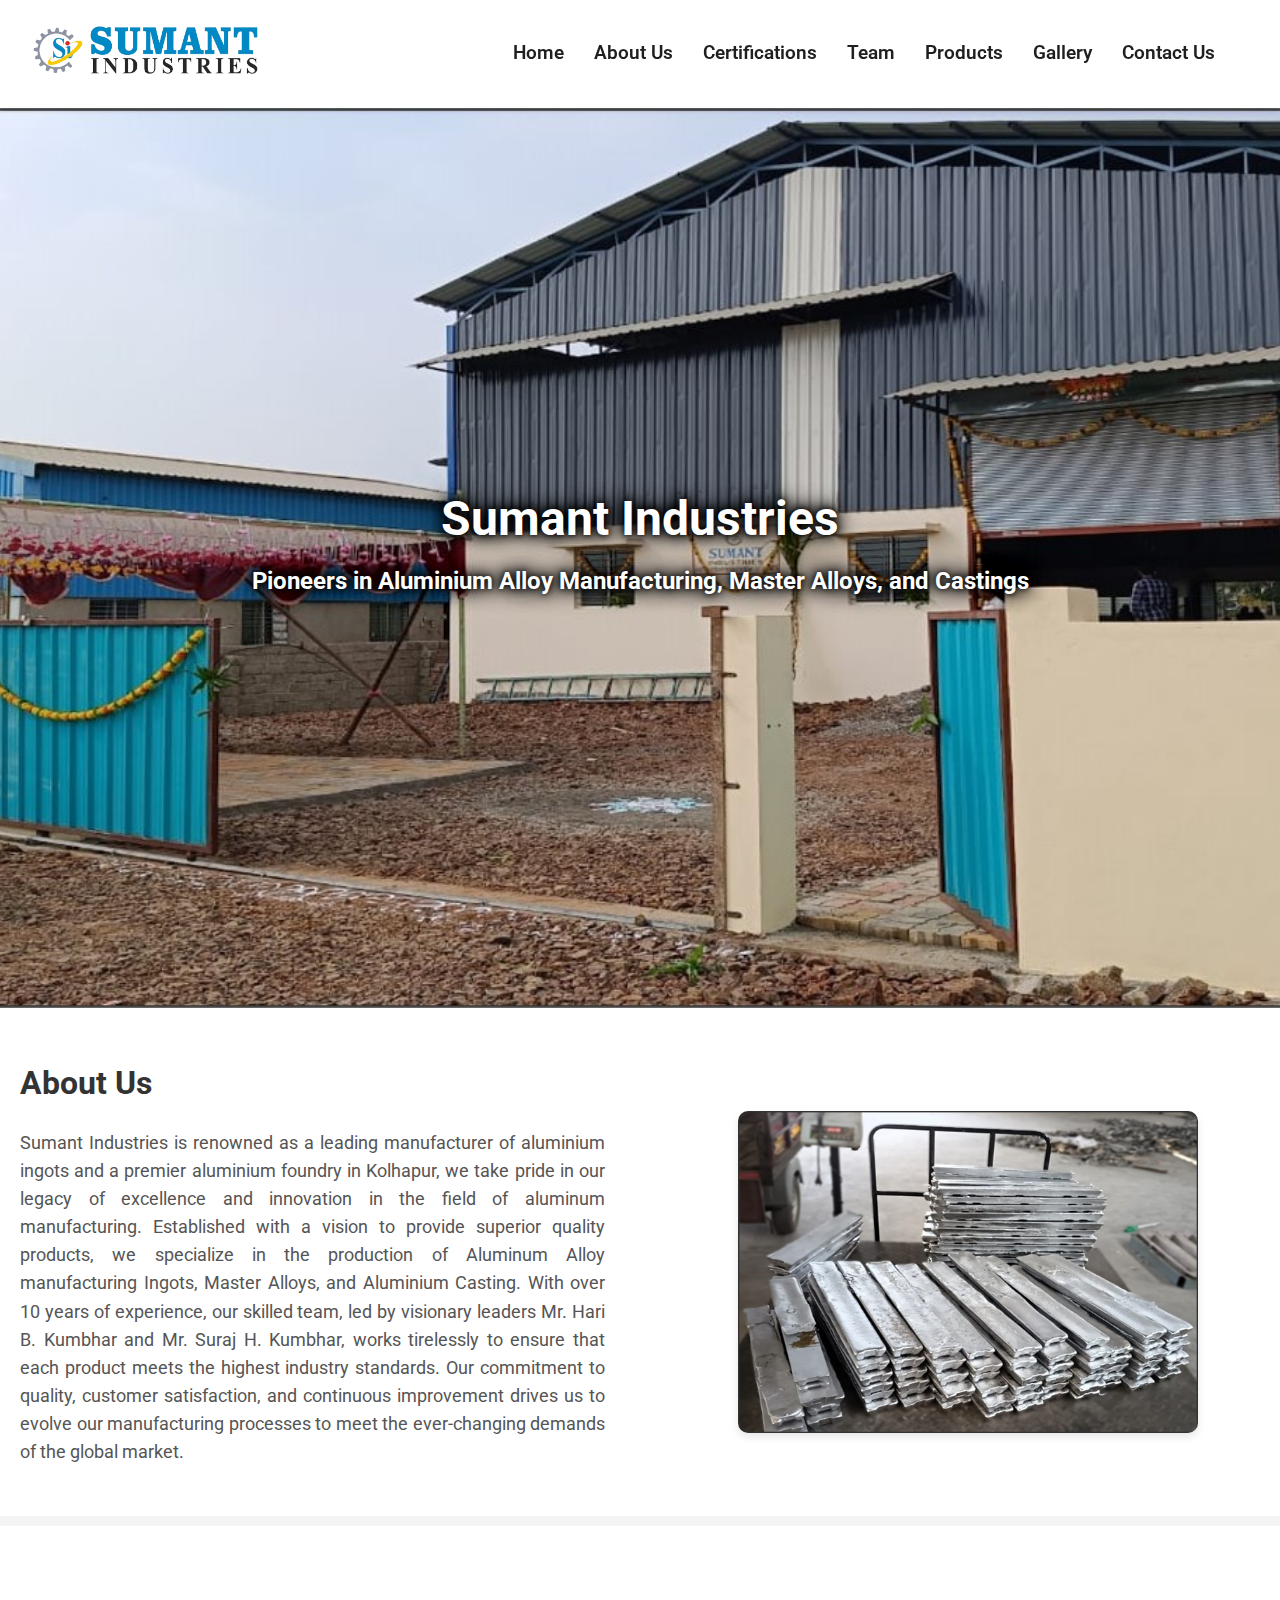
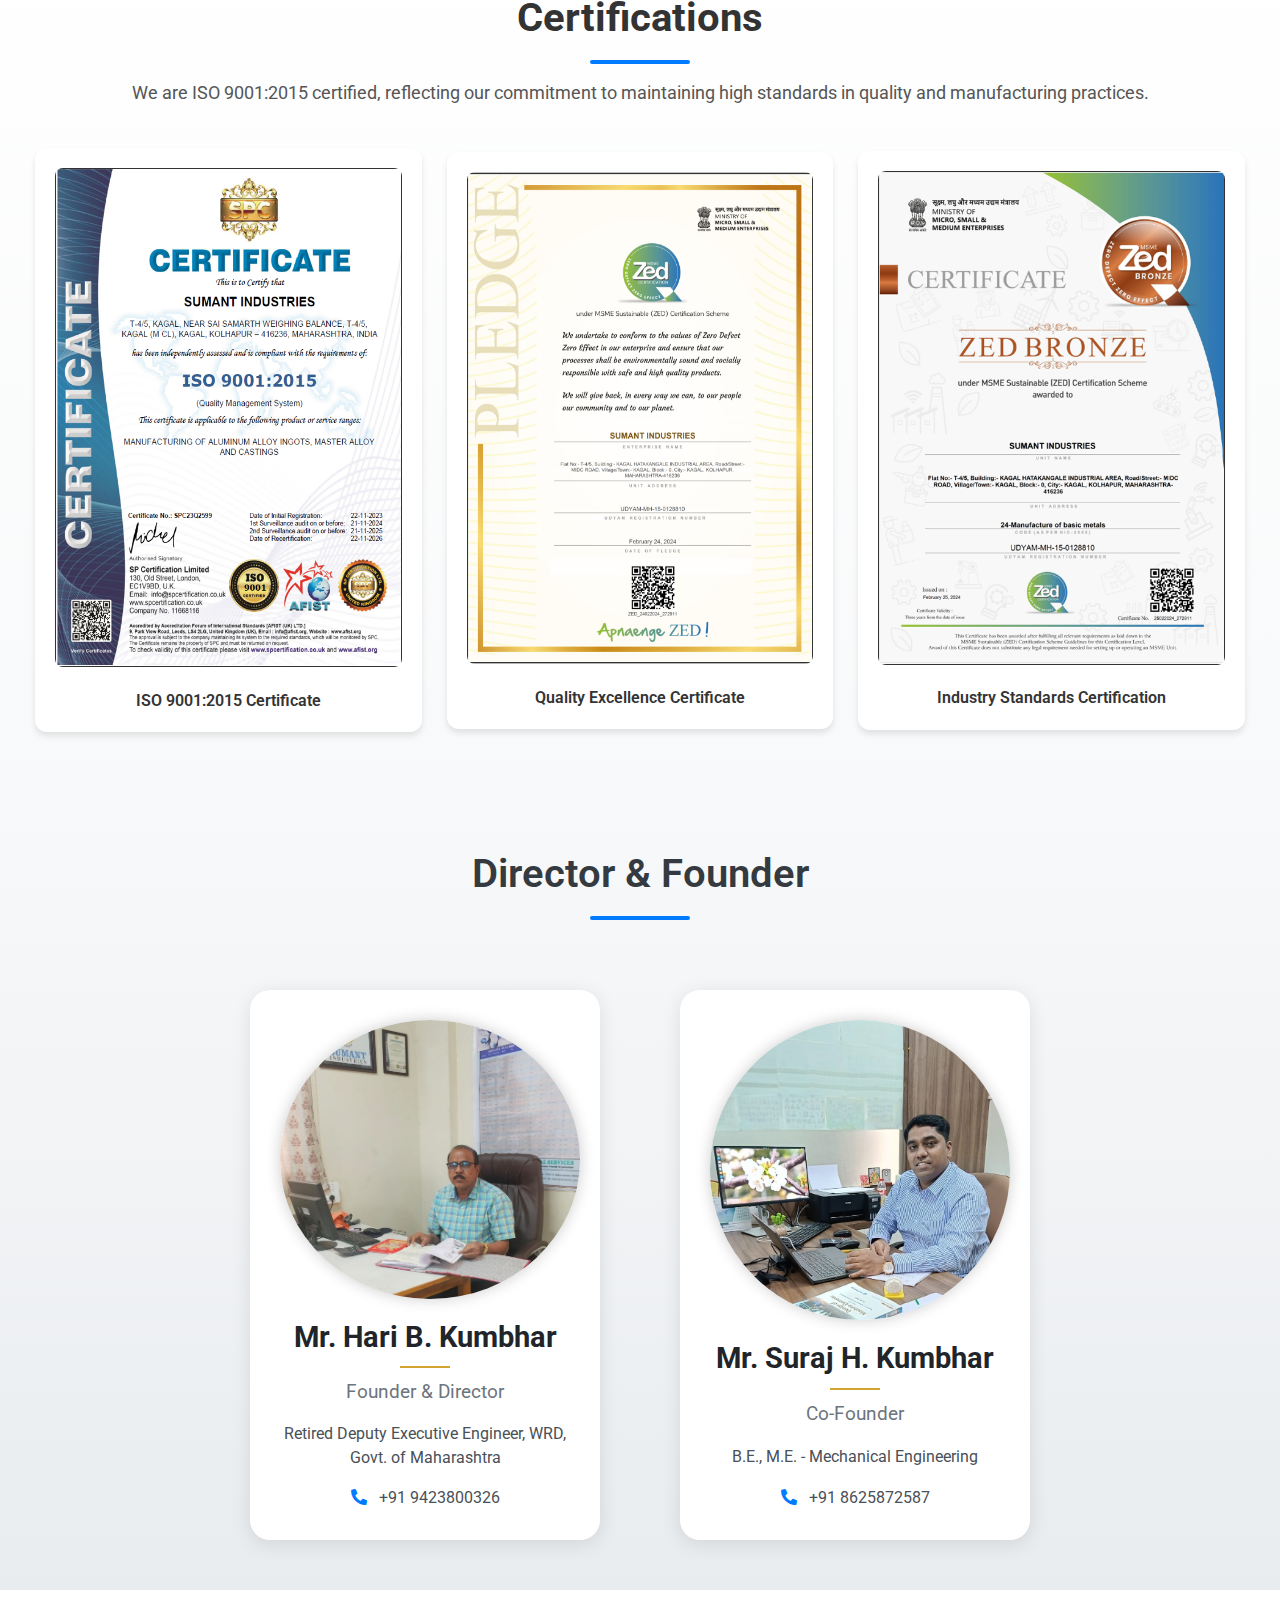
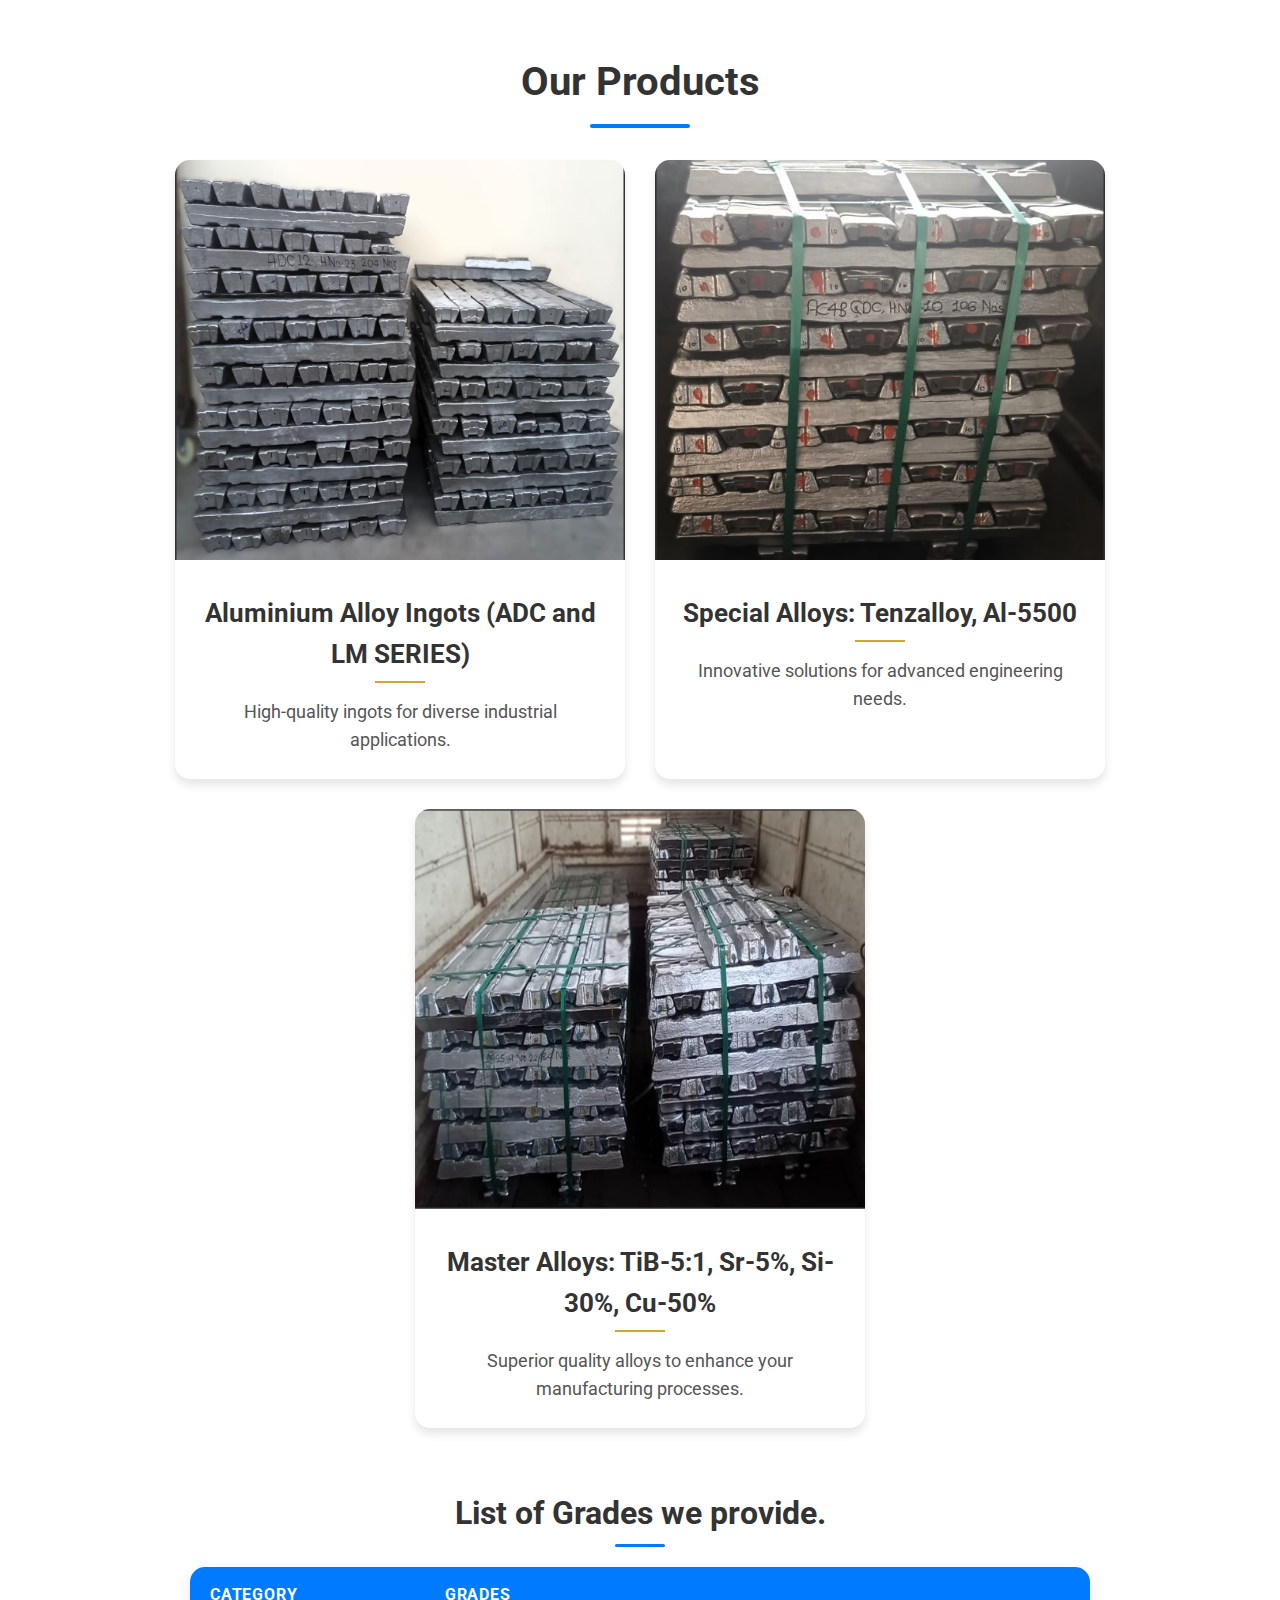
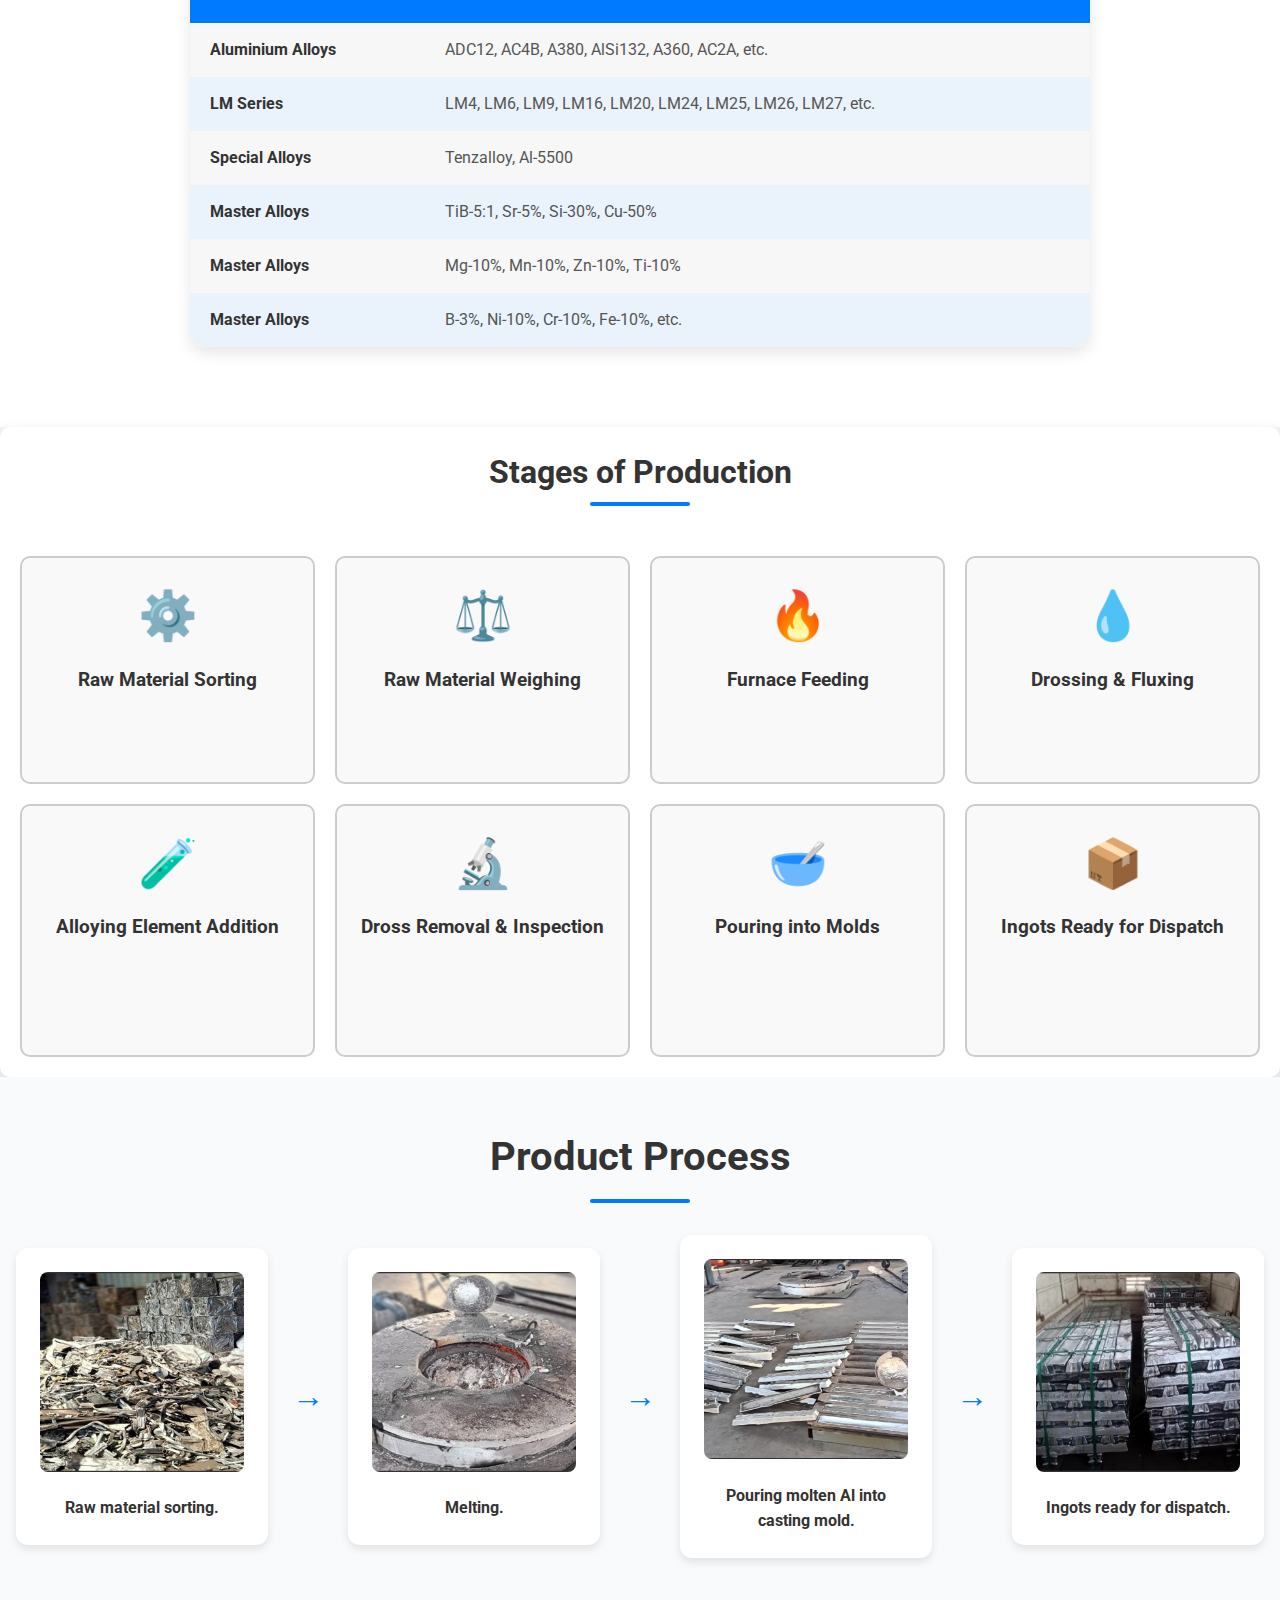
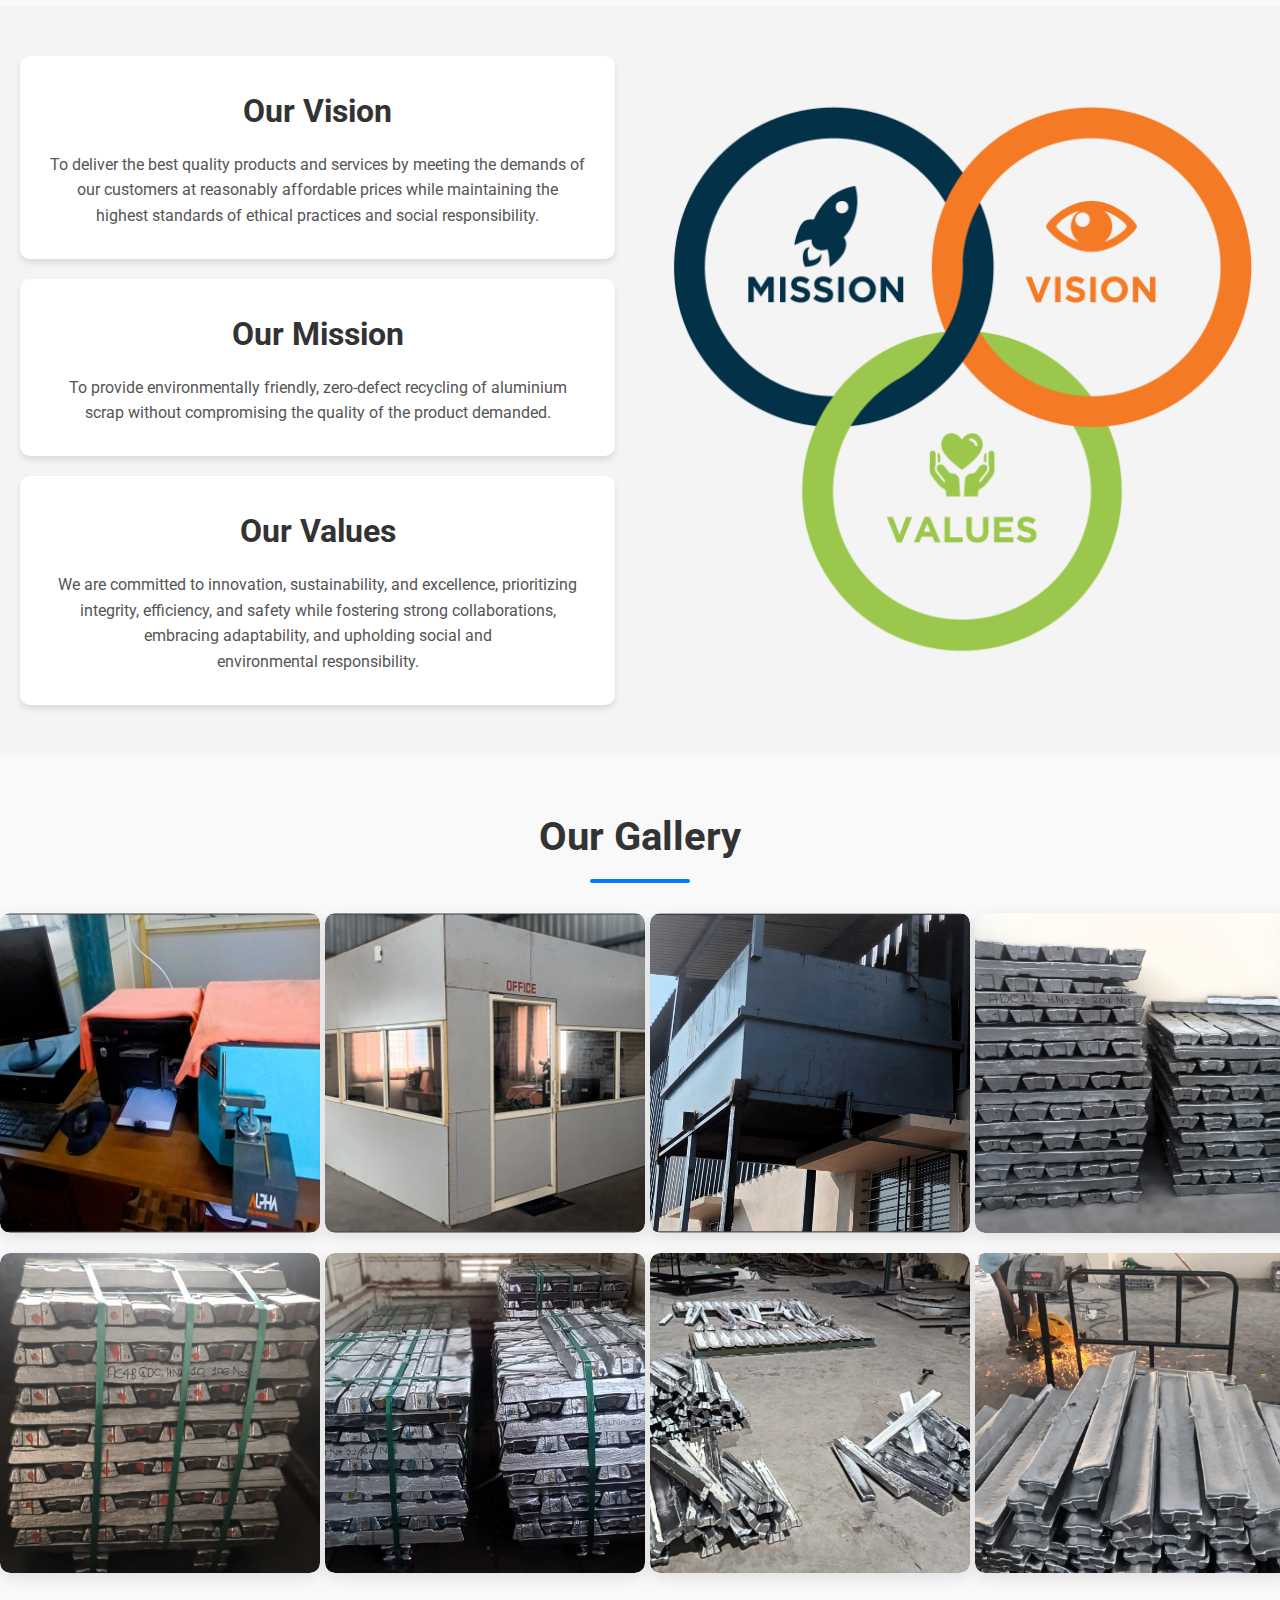
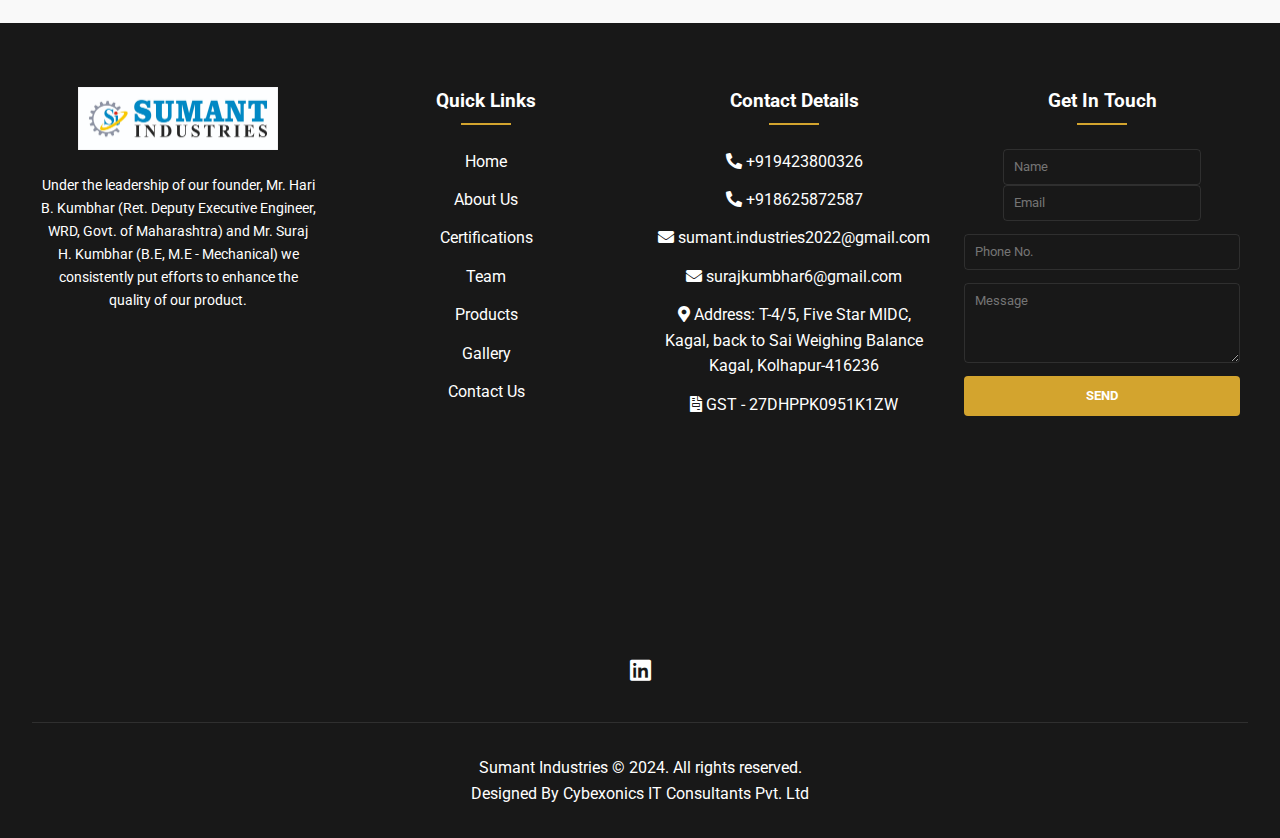
==== commit 2437eb52: "first commit" ====
--- a/index.html
+++ b/index.html
@@ -112,7 +112,7 @@
                 <p class="role">Founder & Director</p>
                 <p>Retired Deputy Executive Engineer, WRD, Govt. of Maharashtra</p>
                 <div class="contact-info">
-                    <i class="fas fa-phone -alt"></i> <span>+91 9423800326</span>
+                    <i class="fas fa-phone-alt"></i> <span>+91 9423800326</span>
                 </div>
             </div>
             <div class="team-member">
@@ -407,12 +407,12 @@
 
         <!-- Social Links -->
         <div class="social-links">
-            <a href="https://www.linkedin.com/company/105326719/admin/dashboard/" aria-label="LinkedIn"><i class="fab fa-linkedin"></i></a>
+            <a href="https://www.linkedin.com/company/sumant-industries/" aria-label="LinkedIn"><i class="fab fa-linkedin"></i></a>
         </div>
 
         <!-- Copyright -->
         <div class="copyright">
-            <p>Cybexonics IT Consultant © 2024. All rights reserved.</p>
+            <p>Sumant Industries © 2024. All rights reserved. <br/> Designed By <a href="https://www.cybexonics.com/" aria-label="LinkedIn">Cybexonics IT Consultants Pvt. Ltd</a></p>
         </div>
     </footer>
 
--- a/style.css
+++ b/style.css
@@ -11,13 +11,23 @@
     font-family: 'Roboto', sans-serif;
 }
 
+a {
+    color: inherit;
+    text-decoration: none;
+}
+
+
 /* Body Styling */
+
 body {
     color: #333;
     line-height: 1.6;
     background-color: #f4f4f4;
 }
+
+
 /* General Reset */
+
 * {
     margin: 0;
     padding: 0;
@@ -25,8 +35,15 @@
     font-family: 'Roboto', sans-serif;
 }
 
+
 /* Header Section */
+
+
 /* Header */
+
+
+/* Header Styles */
+
 header {
     position: sticky;
     top: 0;
@@ -38,6 +55,9 @@
     z-index: 1000;
     box-shadow: 0 2px 5px rgba(0, 0, 0, 0.2);
 }
+
+
+/* Navbar */
 
 .navbar {
     display: flex;
@@ -58,7 +78,9 @@
     transform: scale(1.1);
 }
 
+
 /* Navigation */
+
 nav {
     display: flex;
     align-items: center;
@@ -103,7 +125,9 @@
     width: 100%;
 }
 
-/* Menu Toggle */
+
+/* Menu Toggle for Mobile */
+
 .menu-toggle {
     display: none;
     font-size: 1.5rem;
@@ -114,7 +138,9 @@
     color: #1f1f1f;
 }
 
+
 /* Responsive Navigation */
+
 @media (max-width: 768px) {
     nav {
         position: absolute;
@@ -127,26 +153,57 @@
         display: none;
         box-shadow: 0 2px 5px rgba(0, 0, 0, 0.2);
     }
-
     nav.active {
         display: flex;
     }
-
     nav ul {
         flex-direction: column;
         margin: 0;
-    }
-
+        width: 100%;
+        text-align: center;
+    }
     nav ul li {
         margin: 10px 0;
     }
-
     .menu-toggle {
         display: block;
     }
 }
 
+
+/* Additional Breakpoints */
+
+@media (max-width: 480px) {
+    header {
+        padding: 10px;
+    }
+    .logo img {
+        height: 35px;
+        width: 35px;
+    }
+    nav ul li a {
+        font-size: 1rem;
+    }
+}
+
+@media (min-width: 769px) {
+    nav {
+        position: static;
+        display: flex;
+        background-color: transparent;
+        box-shadow: none;
+    }
+    nav ul {
+        flex-direction: row;
+    }
+    .menu-toggle {
+        display: none;
+    }
+}
+
+
 /* Hero Section */
+
 .hero {
     position: relative;
     background: url('Images/company_img.jpg') no-repeat center center/cover;
@@ -160,77 +217,56 @@
 }
 
 .hero-content h1 {
-    font-size: 2.5rem;
-    margin-bottom: 10px;
-    text-shadow: 
-        0 0 5px rgba(0, 0, 0, 0.8),
-        0 0 10px rgba(0, 0, 0, 0.8),
-        0 0 15px rgba(0, 0, 0, 0.8),
-        0 0 20px rgba(0, 0, 0, 0.8),
-        0 0 25px rgba(0, 0, 0, 0.8);
+    font-size: 3rem;
+    margin-bottom: 15px;
+    text-shadow: 0 0 5px rgba(0, 0, 0, 0.8), 0 0 10px rgba(0, 0, 0, 0.8), 0 0 15px rgba(0, 0, 0, 0.8), 0 0 20px rgba(0, 0, 0, 0.8), 0 0 25px rgba(0, 0, 0, 0.8);
+    line-height: 1.2;
 }
 
 .hero-content p {
     font-size: 1.5rem;
-    font-weight:bold;
-    margin-bottom: 20px;
-    text-shadow: 
-    0 0 5px rgba(0, 0, 0, 0.8),
-    0 0 10px rgba(0, 0, 0, 0.8),
-    0 0 15px rgba(0, 0, 0, 0.8),
-    0 0 20px rgba(0, 0, 0, 0.8),
-    0 0 25px rgba(0, 0, 0, 0.8);
-}
+    font-weight: bold;
+    margin-bottom: 25px;
+    text-shadow: 0 0 5px rgba(0, 0, 0, 0.8), 0 0 10px rgba(0, 0, 0, 0.8), 0 0 15px rgba(0, 0, 0, 0.8), 0 0 20px rgba(0, 0, 0, 0.8), 0 0 25px rgba(0, 0, 0, 0.8);
+}
+
 
 /* Responsive Hero */
+
+@media (max-width: 1024px) {
+    .hero {
+        padding: 15px;
+    }
+    .hero-content h1 {
+        font-size: 2.5rem;
+    }
+    .hero-content p {
+        font-size: 1.3rem;
+    }
+}
+
 @media (max-width: 768px) {
     .hero-content h1 {
         font-size: 2rem;
     }
-
     .hero-content p {
         font-size: 1rem;
     }
 }
 
-/* About Section */
-.about, .products, .contact {
-    padding: 50px 20px;
-    text-align: center;
-    background: #fff;
-    margin-bottom: 10px;
-}
-
-.about h2, .products h2, .contact h2 {
-    font-size: 2rem;
-    margin-bottom: 20px;
-}
-
-/* Products Section */
-/* .product-container {
-    display: flex;
-    justify-content: center;
-    gap: 20px;
-}
-
-.product-card {
-    background: #f9f9f9;
-    border: 1px solid #ddd;
-    border-radius: 10px;
-    padding: 20px;
-    max-width: 300px;
-    text-align: center;
-}
-
-.product-card img {
-    width: 100%;
-    border-bottom: 2px solid #d3a42e;
-    margin-bottom: 15px;
-}
-
-.product-card h3 {
-    margin-bottom: 10px;
-} */
+@media (max-width: 480px) {
+    .hero {
+        padding: 10px;
+    }
+    .hero-content h1 {
+        font-size: 1.8rem;
+        margin-bottom: 10px;
+    }
+    .hero-content p {
+        font-size: 0.9rem;
+        margin-bottom: 15px;
+    }
+}
 
 #products {
     padding: 60px 20px;
@@ -282,7 +318,8 @@
 
 .product-card img {
     width: 100%;
-    height: 400px; /* Increased height to make images bigger */
+    height: 400px;
+    /* Increased height to make images bigger */
     object-fit: cover;
 }
 
@@ -304,7 +341,6 @@
 }
 
 .extra-content {
-   
     border-radius: 15px;
     text-align: center;
 }
@@ -315,6 +351,7 @@
     color: #333;
     margin-bottom: 20px;
     position: relative;
+    margin-top: 60px;
 }
 
 .table-heading::after {
@@ -387,6 +424,7 @@
 
 
 /* Contact Section */
+
 .contact-content a {
     text-decoration: none;
     color: #d3a42e;
@@ -397,7 +435,9 @@
     margin: 10px 0;
 }
 
+
 /* Footer */
+
 footer {
     background: #1f1f1f;
     color: #fff;
@@ -407,7 +447,7 @@
 
 
 /* About Section */
-/* About Section */
+
 .about {
     padding: 50px 20px;
     background: #fff;
@@ -421,13 +461,13 @@
     max-width: 1300px;
     margin: 0 auto;
     gap: 50px;
-    flex-wrap: wrap; /* Allows wrapping on smaller screens */
+    flex-wrap: wrap;
 }
 
 .about-text {
     flex: 1;
     padding-right: 20px;
-    text-align: justify; /* Justifies text for a neat appearance */
+    text-align: justify;
 }
 
 .about-text h2 {
@@ -446,61 +486,78 @@
 .about-image {
     flex: 1;
     display: flex;
-    justify-content: end;
+    justify-content: center;
     align-items: center;
-    padding-top:40px;
+    padding-top: 20px;
 }
 
 .about-image img {
     width: 100%;
     max-width: 460px;
     border-radius: 10px;
-    object-fit: cover; /* Ensures the image maintains proportions */
+    object-fit: cover;
     box-shadow: 0 4px 8px rgba(0, 0, 0, 0.1);
 }
 
+
 /* Responsive Design */
+
+@media (max-width: 1024px) {
+    .about-container {
+        gap: 30px;
+    }
+    .about-text h2 {
+        font-size: 1.9rem;
+    }
+    .about-text p {
+        font-size: 1rem;
+    }
+}
+
 @media (max-width: 768px) {
     .about-container {
-        flex-direction: column; /* Stacks content vertically */
+        flex-direction: column;
         text-align: center;
     }
-
     .about-text {
         padding-right: 0;
-        text-align: justify; /* Maintains justified text on smaller devices */
-    }
-
-    .about-image img {
-        width: 80%; /* Adjusts image size for smaller devices */
-    }
-}
-
-@media (max-width: 480px) {
+        text-align: justify;
+    }
     .about-text h2 {
         font-size: 1.8rem;
     }
-
+    .about-image img {
+        width: 90%;
+        max-width: 400px;
+    }
+}
+
+@media (max-width: 480px) {
+    .about {
+        padding: 30px 15px;
+    }
+    .about-text h2 {
+        font-size: 1.6rem;
+    }
     .about-text p {
-        font-size: 1rem;
-    }
-
+        font-size: 0.9rem;
+    }
     .about-image img {
         width: 100%;
     }
 }
 
 
-
-
 /* Vision Section */
+
 .vision-mission-section {
     padding: 50px 20px;
     background: #f4f4f4;
     display: flex;
     justify-content: center;
     align-items: center;
-    gap: 100px;
+    gap: 50px;
+    /* Reduced gap for better scalability */
     flex-wrap: wrap;
 }
 
@@ -509,6 +566,7 @@
     flex-direction: column;
     gap: 20px;
     max-width: 700px;
+    flex: 1;
 }
 
 .card {
@@ -541,6 +599,9 @@
 .vision-image {
     flex: 1;
     max-width: 600px;
+    display: flex;
+    justify-content: center;
+    align-items: center;
 }
 
 .vision-image img {
@@ -549,45 +610,103 @@
     border-radius: 10px;
 }
 
-/* Contact Page Styles */
+
+/* Responsive Design */
+
+@media (max-width: 1024px) {
+    .vision-mission-section {
+        gap: 30px;
+    }
+    .card h2 {
+        font-size: 1.8rem;
+    }
+    .card p {
+        font-size: 0.95rem;
+    }
+    .vision-image {
+        max-width: 500px;
+    }
+}
+
+@media (max-width: 768px) {
+    .vision-mission-section {
+        flex-direction: column;
+        gap: 20px;
+    }
+    .card-container {
+        max-width: 100%;
+    }
+    .vision-image {
+        max-width: 100%;
+    }
+    .card h2 {
+        font-size: 1.6rem;
+    }
+    .card p {
+        font-size: 0.9rem;
+    }
+}
+
+@media (max-width: 480px) {
+    .vision-mission-section {
+        padding: 30px 15px;
+    }
+    .card h2 {
+        font-size: 1.5rem;
+    }
+    .card p {
+        font-size: 0.85rem;
+    }
+    .vision-image img {
+        max-width: 100%;
+    }
+}
 
 
 /* Navbar Styling */
+
 .navbar .logo {
     display: flex;
     align-items: center;
     position: relative;
-}
+    gap: 10px;
+}
+
 
 /* Logo Image */
+
 .navbar .logo img {
-    height: 100px; /* Adjust as needed */
+    height: 80px;
     width: auto;
-    border-radius: 10px; /* Rounded corners for a smoother look */
-}
+    border-radius: 10px;
+    transition: transform 0.3s ease;
+}
+
+.navbar .logo img:hover {
+    transform: scale(1.1);
+}
+
+
+/* Logo and Name Hover Effect */
+
+.navbar .logo:hover .company-name {
+    color: #FFD700;
+    transition: color 0.3s ease;
+}
+
 
 /* Company Name */
-.navbar .company-name {
-    margin-left: 15px;
-    font-size: 32px; /* Larger font size */
-    font-family: 'Cursive', sans-serif; /* Elegant and artistic font */
-    color: #333; /* Dark color */
-    font-weight: 700;
-    background: linear-gradient(45deg, #ffffff, #ffffff); /* Gradient effect */
-    -webkit-background-clip: text;
-    color: transparent; /* Makes the gradient effect visible */
-    text-transform: uppercase;
-    letter-spacing: 1px;
-    animation: fadeIn 1.5s ease-in-out; /* Subtle fade-in effect */
-}
-
-/* Logo and Name Hover Effect */
-.navbar .logo:hover .company-name {
-    color: #FFD700; /* Hover effect with golden color */
-    transition: color 0.3s ease;
-}
+
+.navbar .logo .company-name {
+    font-size: 1.5rem;
+    font-weight: bold;
+    color: #333;
+    white-space: nowrap;
+}
+
 
 /* Animating the fade-in effect */
+
 @keyframes fadeIn {
     0% {
         opacity: 0;
@@ -599,7 +718,45 @@
     }
 }
 
+
+/* Responsive Design */
+
+@media (max-width: 1024px) {
+    .navbar .logo img {
+        height: 70px;
+    }
+    .navbar .logo .company-name {
+        font-size: 1.3rem;
+    }
+}
+
+@media (max-width: 768px) {
+    .navbar .logo {
+        flex-direction: column;
+        align-items: center;
+        gap: 5px;
+    }
+    .navbar .logo img {
+        height: 60px;
+    }
+    .navbar .logo .company-name {
+        font-size: 1.2rem;
+    }
+}
+
+@media (max-width: 480px) {
+    .navbar .logo img {
+        height: 50px;
+    }
+    .navbar .logo .company-name {
+        font-size: 1rem;
+        text-align: center;
+    }
+}
+
+
 /* certification Styling */
+
 .certifications-section {
     background: linear-gradient(to bottom, #ffffff, #f8f9fa);
     padding: 60px 20px;
@@ -628,10 +785,7 @@
     background: #007bff;
     margin: 10px auto 0;
     border-radius: 2px;
-
-}    
-
-
+}
 
 .section-description {
     font-size: 1.125rem;
@@ -639,7 +793,9 @@
     margin-bottom: 40px;
 }
 
+
 /* Grid Layout */
+
 .certifications-grid {
     display: grid;
     grid-template-columns: repeat(auto-fit, minmax(350px, 1fr));
@@ -648,13 +804,15 @@
     align-items: center;
 }
 
+
 /* Certificate Card */
+
 .certificate-card {
     background: #fff;
     box-shadow: 0 4px 6px rgba(0, 0, 0, 0.1);
     border-radius: 12px;
     overflow: hidden;
-    padding: 25px;
+    padding: 20px;
     transition: transform 0.3s, box-shadow 0.3s;
     cursor: pointer;
 }
@@ -663,13 +821,15 @@
     width: 100%;
     height: auto;
     border-radius: 8px;
+    object-fit: cover;
 }
 
 .certificate-card p {
-    font-size: 1.1rem;
+    font-size: 1rem;
     color: #333;
-    margin-top: 20px;
+    margin-top: 15px;
     font-weight: 600;
+    line-height: 1.4;
 }
 
 .certificate-card:hover {
@@ -677,7 +837,9 @@
     box-shadow: 0 6px 10px rgba(0, 0, 0, 0.15);
 }
 
+
 /* Modal Styling */
+
 .image-modal {
     display: none;
     position: fixed;
@@ -689,13 +851,15 @@
     z-index: 1000;
     justify-content: center;
     align-items: center;
+    padding: 20px;
+    box-sizing: border-box;
 }
 
 .image-modal .close-button {
     position: absolute;
-    top: 20px;
-    right: 30px;
-    font-size: 2rem;
+    top: 15px;
+    right: 20px;
+    font-size: 1.8rem;
     color: white;
     cursor: pointer;
     transition: color 0.3s;
@@ -706,14 +870,56 @@
 }
 
 .image-modal .modal-content {
-    max-width: 80%;
-    max-height: 80%;
+    max-width: 90%;
+    max-height: 90%;
     border-radius: 8px;
     box-shadow: 0 6px 10px rgba(0, 0, 0, 0.5);
+    overflow: hidden;
+}
+
+
+/* Responsive Design */
+
+@media (max-width: 768px) {
+    .certificate-card {
+        padding: 15px;
+    }
+    .certificate-card p {
+        font-size: 0.95rem;
+    }
+    .image-modal .close-button {
+        top: 10px;
+        right: 15px;
+        font-size: 1.6rem;
+    }
+    .image-modal .modal-content {
+        max-width: 95%;
+        max-height: 85%;
+    }
+}
+
+@media (max-width: 480px) {
+    .certificate-card {
+        padding: 10px;
+    }
+    .certificate-card p {
+        font-size: 0.9rem;
+    }
+    .image-modal .close-button {
+        top: 5px;
+        right: 10px;
+        font-size: 1.5rem;
+    }
+    .image-modal .modal-content {
+        max-width: 100%;
+        /* Use full width */
+        max-height: 80%;
+    }
 }
 
 
 /* Team Section Styling */
+
 #team {
     background: linear-gradient(to bottom, #f8f9fa, #e9ecef);
     padding: 50px 20px;
@@ -726,7 +932,6 @@
     font-weight: 600;
     color: #343a40;
     margin-bottom: 70px;
-
 }
 
 .team-title::after {
@@ -737,23 +942,33 @@
     background: #007bff;
     margin: 10px auto 0;
     border-radius: 2px;
-
-}    
+}
 
 .team-grid {
     display: flex;
     justify-content: center;
     flex-wrap: wrap;
-    gap: 150px;
+    gap: 80px;
+    /* Increased gap between cards */
 }
 
 .team-member {
     background: #ffffff;
     border-radius: 20px;
     box-shadow: 0 4px 20px rgba(0, 0, 0, 0.1);
-    padding: 20px;
-    width: 400px;
+    padding: 30px;
+    /* Increased padding for taller cards */
+    width: 100%;
+    max-width: 350px;
+    height: 550px;
+    /* Increased height of the card */
+    display: flex;
+    flex-direction: column;
+    justify-content: space-between;
+    /* Ensures content stays within bounds */
     transition: transform 0.3s ease, box-shadow 0.3s ease;
+    overflow: hidden;
+    /* Prevents content overflow */
 }
 
 .team-member:hover {
@@ -764,8 +979,10 @@
 .team-photo-container {
     overflow: hidden;
     border-radius: 50%;
-    width: 300px; /* Increased size */
-    height: 300px; /* Increased size */
+    width: 300px;
+    /* Increased image size */
+    height: 300px;
+    /* Increased image size */
     margin: 0 auto 15px auto;
     box-shadow: 0 0 15px rgba(0, 0, 0, 0.2);
 }
@@ -792,6 +1009,8 @@
     font-size: 1rem;
     color: #495057;
     line-height: 1.5;
+    flex-grow: 1;
+    /* Makes sure the text area grows within the card */
 }
 
 .contact-info {
@@ -805,10 +1024,68 @@
     color: #007bff;
 }
 
+
+/* Responsive Design */
+
+@media (max-width: 1024px) {
+    .team-title {
+        font-size: 2rem;
+    }
+    .team-photo-container {
+        width: 270px;
+        /* Set photo size for tablet */
+        height: 270px;
+    }
+    .team-member h3 {
+        font-size: 1.4rem;
+    }
+    .team-member .role {
+        font-size: 1rem;
+    }
+}
+
 @media (max-width: 768px) {
     .team-grid {
         flex-direction: column;
-        gap: 20px; /* Smaller gap on mobile for a tighter layout */
+        gap: 30px;
+        /* Adjusted gap for smaller screens */
+    }
+    .team-photo-container {
+        width: 250px;
+        /* Slightly reduced size for mobile */
+        height: 250px;
+    }
+    .team-member h3 {
+        font-size: 1.3rem;
+    }
+    .team-member .role {
+        font-size: 0.95rem;
+    }
+}
+
+@media (max-width: 480px) {
+    .team-title {
+        font-size: 1.8rem;
+    }
+    .team-photo-container {
+        width: 230px;
+        /* Slightly smaller photo size for smaller screens */
+        height: 230px;
+    }
+    .team-member {
+        padding: 15px;
+    }
+    .team-member h3 {
+        font-size: 1.2rem;
+    }
+    .team-member .role {
+        font-size: 0.9rem;
+    }
+    .team-member p {
+        font-size: 0.8rem;
+    }
+    .contact-info {
+        font-size: 0.8rem;
     }
 }
 
@@ -816,50 +1093,43 @@
     background-color: rgba(0, 0, 0, 0.9);
     color: white;
     padding: 4rem 2rem 2rem;
-  }
-  
-  .footer-container {
+}
+
+.footer-container {
     max-width: 1200px;
     margin: 0 auto;
     display: grid;
     grid-template-columns: repeat(4, 1fr);
     gap: 2rem;
-  }
-  
-  .company-info .logo {
+}
+
+.company-info .logo {
     max-width: 200px;
     margin-bottom: 1rem;
-  }
-  
-  .company-desc {
+}
+
+.company-desc {
     font-size: 0.9rem;
     line-height: 1.6;
     color: #ffffff;
-  }
-
-  .company-map {
-    margin-top: 1rem; /* Add some space between the description and map */
-    max-width: 100%;
-    display: block;
-    border-radius: 8px;
-  }
-  
-  .company-map iframe {
+}
+
+.company-map iframe {
     width: 100%;
-    height: 300px; /* Adjust the height as needed */
+    height: 300px;
     border: none;
     border-radius: 8px;
-  }
-  
-  h3 {
+}
+
+h3 {
     color: white;
     margin-bottom: 1.5rem;
     position: relative;
     padding-bottom: 0.5rem;
-    text-align: center; /* Center align the text */
-  }
-  
-  h3::after {
+    text-align: center;
+}
+
+h3::after {
     content: '';
     position: absolute;
     left: 50%;
@@ -867,225 +1137,146 @@
     transform: translateX(-50%);
     width: 50px;
     height: 2px;
-    background-color:  #d3a42e;
-  }
-  
-  .quick-links ul,
-  .contact-details ul {
+    background-color: #d3a42e;
+}
+
+.quick-links ul,
+.contact-details ul {
     list-style: none;
     padding: 0;
-  }
-  
-  .quick-links li,
-  .contact-details li {
+}
+
+.quick-links li,
+.contact-details li {
     margin-bottom: 0.8rem;
-  }
-  
-  .quick-links a,
-  .contact-details a {
+}
+
+.quick-links a,
+.contact-details a {
     color: white;
     text-decoration: none;
     transition: color 0.3s;
-  }
-  
-  .quick-links a:hover,
-  .contact-details a:hover {
-    color:  #d3a42e;
-  }
-  
-  .contact-form {
+}
+
+.quick-links a:hover,
+.contact-details a:hover {
+    color: #d3a42e;
+}
+
+.contact-form {
     display: flex;
     flex-direction: column;
-    gap: 0.8rem; /* Space between inputs */
-    max-width: 300px; /* Limit form width */
-    margin: 0; /* Align to the left */
-  }
-  
-  .form-row {
-    display: flex; /* Change grid to flex */
-    flex-direction: column; /* Stack inputs vertically */
-    gap: 0.8rem; /* Add space between inputs */
-  }
-  
-  .contact-form input,
-  .contact-form textarea {
-    padding: 0.6rem; /* Adjust input padding */
+    gap: 0.8rem;
+}
+
+.contact-form input,
+.contact-form textarea {
+    padding: 0.6rem;
     border: 1px solid rgba(255, 255, 255, 0.1);
     background-color: transparent;
     color: white;
     border-radius: 4px;
-    width: 100%; /* Ensure inputs take full width */
-  }
-  
-  .contact-form textarea {
-    height: 80px; /* Adjust textarea height */
-    resize: vertical;
-  }
-  
-  
-  .send-btn {
-    background-color:  #d3a42e;
+}
+
+.contact-form textarea {
+    height: 80px;
+}
+
+.send-btn {
+    background-color: #d3a42e;
     color: white;
     border: none;
-    padding: 0.8rem; /* Reduce button padding */
-    cursor: pointer;
+    padding: 0.8rem;
     font-weight: bold;
     border-radius: 4px;
     transition: background-color 0.3s;
-  }
-  
-  .send-btn:hover {
+}
+
+.send-btn:hover {
     background-color: #b28320;
-  }
-  
-  .social-links {
+}
+
+.social-links {
     display: flex;
     justify-content: center;
     gap: 1rem;
     margin: 2rem 0;
-  }
-  
-  .social-links a {
+}
+
+.social-links a {
     color: white;
     font-size: 1.5rem;
     transition: color 0.3s;
-  }
-  
-  .social-links a:hover {
-    color:  #d3a42e;
-  }
-  
-  .copyright {
+}
+
+.social-links a:hover {
+    color: #d3a42e;
+}
+
+.copyright {
     text-align: center;
     padding-top: 2rem;
     border-top: 1px solid rgba(255, 255, 255, 0.1);
-  }
-  
-  @media (max-width: 1024px) {
+}
+
+
+/* Responsive Styles */
+
+@media (max-width: 1024px) {
     .footer-container {
-      grid-template-columns: repeat(2, 1fr);
-    }
-  }
-  
-  @media (max-width: 768px) {
+        grid-template-columns: repeat(2, 1fr);
+    }
+}
+
+@media (max-width: 768px) {
     .footer-container {
-      grid-template-columns: 1fr;
-    }
-    
-    .form-row {
-      grid-template-columns: 1fr;
-    }
-  }
-  
-  /* Section Styling */
+        grid-template-columns: 1fr;
+    }
+    .company-map {
+        grid-column: 1 / -1;
+        order: 3;
+    }
+}
+
+
+/* Section Styling */
+
+
+/****************** Base Styles ******************/
+
 .product-process-section {
     background-color: #f9fafb;
     padding: 3rem 1rem;
-}
-
-.container {
-    /* max-width: 1200px; */
-    margin: 0 auto;
-    padding: 0 1rem;
-}
-
-.section-heading {
-    font-size: 2rem;
-    font-weight: bold;
-    color: #333;
     text-align: center;
-    margin-bottom: 2rem;
-}
-
-/* Section Styling */
-.product-process-section {
-    background-color: #f9fafb;
-    padding: 3rem 1rem;
-}
-
-.container {
-    /* max-width: 1200px; */
-    margin: 0 auto;
-    padding: 0 1rem;
-}
-
-.section-heading {
-    font-size: 2rem;
-    font-weight: bold;
-    color: #333;
-    text-align: center;
-    margin-bottom: 2rem;
-}
-
-/* Grid Layout */
-.process-grid {
-    display: grid;
-    grid-template-columns: repeat(auto-fit, minmax(250px, 1fr));
-    gap: 1.5rem;
-}
-
-/* Card Styling */
-/* Section Styling */
-.product-process-section {
-    background-color: #f9fafb;
-    padding: 3rem 1rem;
-}
-
-.container {
-    /* max-width: 1200px; */
-    margin: 0 auto;
-    padding: 0 1rem;
 }
 
 .section-heading {
     font-size: 2.5rem;
     font-weight: bold;
     color: #333;
-    text-align: center;
     margin-bottom: 2rem;
 }
 
-/* Grid Layout */
-.process-grid {
-    display: grid;
-    grid-template-columns: repeat(auto-fit, minmax(300px, 1fr));
-    gap: 2rem;
-}
-
-/* Card Styling */
-/* Section Styling */
-.product-process-section {
-    background-color: #f9fafb;
-    padding: 3rem 1rem;
-}
-
-.section-heading {
-    font-size: 2.5rem;
-    font-weight: bold;
-    color: #333;
-    text-align: center;
-    margin-bottom: 2rem;
-}
-
-/* Grid Layout */
 .process-grid {
     display: flex;
     align-items: center;
     justify-content: center;
-    gap: 1rem;
     flex-wrap: wrap;
-}
-
-/* Card Styling */
+    gap: 1.5rem;
+}
+
+
+/****************** Card Styles ******************/
+
 .process-card {
     background-color: #fff;
     border-radius: 12px;
     box-shadow: 0 4px 8px rgba(0, 0, 0, 0.1);
     padding: 1.5rem;
     text-align: center;
+    flex: 1 1 250px;
+    max-width: 300px;
     transition: transform 0.3s, box-shadow 0.3s;
-    flex: 1 1 320px;
-    max-width: 320px;
 }
 
 .process-card:hover {
@@ -1108,7 +1299,9 @@
     font-weight: bold;
 }
 
-/* Arrow Styling */
+
+/****************** Arrow Styles ******************/
+
 .arrow {
     font-size: 2rem;
     font-weight: bold;
@@ -1120,21 +1313,19 @@
     color: #0056b3;
 }
 
-/* Responsive Design */
+
+/****************** Responsive Design ******************/
+
 @media (max-width: 768px) {
     .process-grid {
         flex-direction: column;
-        gap: 2rem;
-    }
-
+    }
     .arrow {
         display: none;
     }
-
     .process-card {
         max-width: 100%;
     }
-
     .process-image {
         height: 180px;
     }
@@ -1144,23 +1335,16 @@
     .section-heading {
         font-size: 2rem;
     }
-
     .process-card {
         padding: 1rem;
     }
-
     .process-image {
         height: 150px;
     }
-
     .process-description {
         font-size: 0.9rem;
     }
 }
-
-
-
-
 
 
 /* stage of production */
@@ -1179,7 +1363,6 @@
     margin-bottom: 20px;
     color: #333;
 }
-
 
 .production-stages-container h3::after {
     content: '';
@@ -1189,13 +1372,12 @@
     background: #007bff;
     margin: 10px auto 0;
     border-radius: 2px;
-
-} 
-
+}
 
 .stage-container {
     display: grid;
     grid-template-columns: repeat(4, 1fr);
+    /* 4 cards in one row */
     gap: 20px;
     margin-top: 50px;
 }
@@ -1207,23 +1389,22 @@
     padding: 20px;
     cursor: pointer;
     background-color: #f9f9f9;
-    transition: all 0.3s ease-in-out; /* Smooth resizing and hover effect */
+    transition: all 0.3s ease-in-out;
     position: relative;
     overflow: hidden;
-    height: 180px; /* Default card height */
+    height: auto;
 }
 
 .stage-card:hover {
-    transform: scale(1.05); /* Slight zoom effect */
+    transform: scale(1.05);
     background-color: #007bff;
     color: white;
-    height: 250px; /* Expand card height on hover */
 }
 
 .stage-card .stage-icon {
     font-size: 3rem;
     margin-bottom: 10px;
-    transition: color 0.3s; /* Smooth icon color transition */
+    transition: color 0.3s;
 }
 
 .stage-card:hover .stage-icon {
@@ -1233,7 +1414,7 @@
 .stage-card h4 {
     font-size: 1.2rem;
     margin-bottom: 10px;
-    transition: color 0.3s; 
+    transition: color 0.3s;
 }
 
 .stage-card:hover h4 {
@@ -1241,30 +1422,17 @@
 }
 
 .stage-description {
-    font-size: 1.1rem;
+    font-size: 1rem;
     color: #555;
-    opacity: 0; /* Hidden by default */
-    transform: translateY(10px); /* Positioned slightly below */
-    transition: all 0.3s ease-in-out; /* Smooth transition for visibility and position */
+    opacity: 0;
+    transform: translateY(10px);
+    transition: all 0.3s ease-in-out;
     margin-top: 15px;
 }
 
-.section-title::after {
-    content: '';
-    display: block;
-    width: 100px;
-    height: 4px;
-    background: #007bff;
-    margin: 10px auto 0;
-    border-radius: 2px;
-
-} 
-
-
-
 .stage-card:hover .stage-description {
-    opacity: 1; /* Fully visible on hover */
-    transform: translateY(0); /* Moves into position */
+    opacity: 1;
+    transform: translateY(0);
     color: white;
 }
 
@@ -1289,19 +1457,66 @@
 }
 
 .production-image {
-    width: 80%;
+    width: 100%;
+    max-width: 600px;
     border-radius: 10px;
+}
+
+@media (max-width: 1200px) {
+    .stage-container {
+        grid-template-columns: repeat(3, 1fr);
+        /* 3 cards in one row */
+    }
 }
 
 @media (max-width: 768px) {
     .stage-container {
-        grid-template-columns: 1fr 1fr;
-    }
-
-    .product-container {
-        align-items: center;
-    }
-}
+        grid-template-columns: repeat(2, 1fr);
+        /* 2 cards in one row */
+    }
+    .stage-card {
+        padding: 15px;
+    }
+    .stage-card .stage-icon {
+        font-size: 2.5rem;
+    }
+    .stage-card h4 {
+        font-size: 1rem;
+    }
+    .stage-description {
+        font-size: 0.9rem;
+    }
+}
+
+@media (max-width: 480px) {
+    .stage-container {
+        grid-template-columns: 1fr;
+        /* 1 card per row */
+    }
+    .production-stages-container h3 {
+        font-size: 1.5rem;
+    }
+    .stage-card {
+        padding: 10px;
+    }
+    .stage-card .stage-icon {
+        font-size: 2rem;
+    }
+    .stage-card h4 {
+        font-size: 0.9rem;
+    }
+    .stage-description {
+        font-size: 0.8rem;
+    }
+    .production-image-container h3 {
+        font-size: 1.5rem;
+    }
+    .production-image {
+        width: 90%;
+    }
+}
+
+
 /* Gallery Section */
 
 .gallery-section {
@@ -1314,7 +1529,7 @@
 
 .gallery-container {
     display: grid;
-    grid-template-columns: repeat(auto-fill, minmax(300px, 1fr)); 
+    grid-template-columns: repeat(auto-fill, minmax(300px, 1fr));
     gap: 20px;
     margin-top: 30px;
     max-width: 1400px;
@@ -1327,7 +1542,7 @@
     border-radius: 10px;
     box-shadow: 0 5px 15px rgba(0, 0, 0, 0.1);
     transition: transform 0.3s ease-in-out;
-    width: 320px; 
+    width: 320px;
     height: 320px;
     margin: 0 auto;
 }
@@ -1335,20 +1550,22 @@
 .gallery-item img {
     width: 100%;
     height: 100%;
-    object-fit: cover; /* Ensures consistent image display */
+    object-fit: cover;
     transition: transform 0.3s ease-in-out;
     border-radius: 10px;
 }
 
 .gallery-item:hover {
-    transform: scale(1.05); /* Slight zoom effect */
+    transform: scale(1.05);
 }
 
 .gallery-item:hover img {
-    transform: scale(1.1); /* Enhanced zoom on hover */
-}
+    transform: scale(1.1);
+}
+
 
 /* Section heading */
+
 .gallery-section h2 {
     font-size: 2.5rem;
     margin-bottom: 30px;
@@ -1365,13 +1582,14 @@
     border-radius: 2px;
 }
 
+
 /* Responsive adjustments */
+
 @media (max-width: 768px) {
     .gallery-section h2 {
         font-size: 2rem;
     }
-
     .gallery-container {
-        grid-template-columns: repeat(auto-fill, minmax(300px, 1fr)); /* Smaller images on small screens */
+        grid-template-columns: repeat(auto-fill, minmax(300px, 1fr));
     }
 }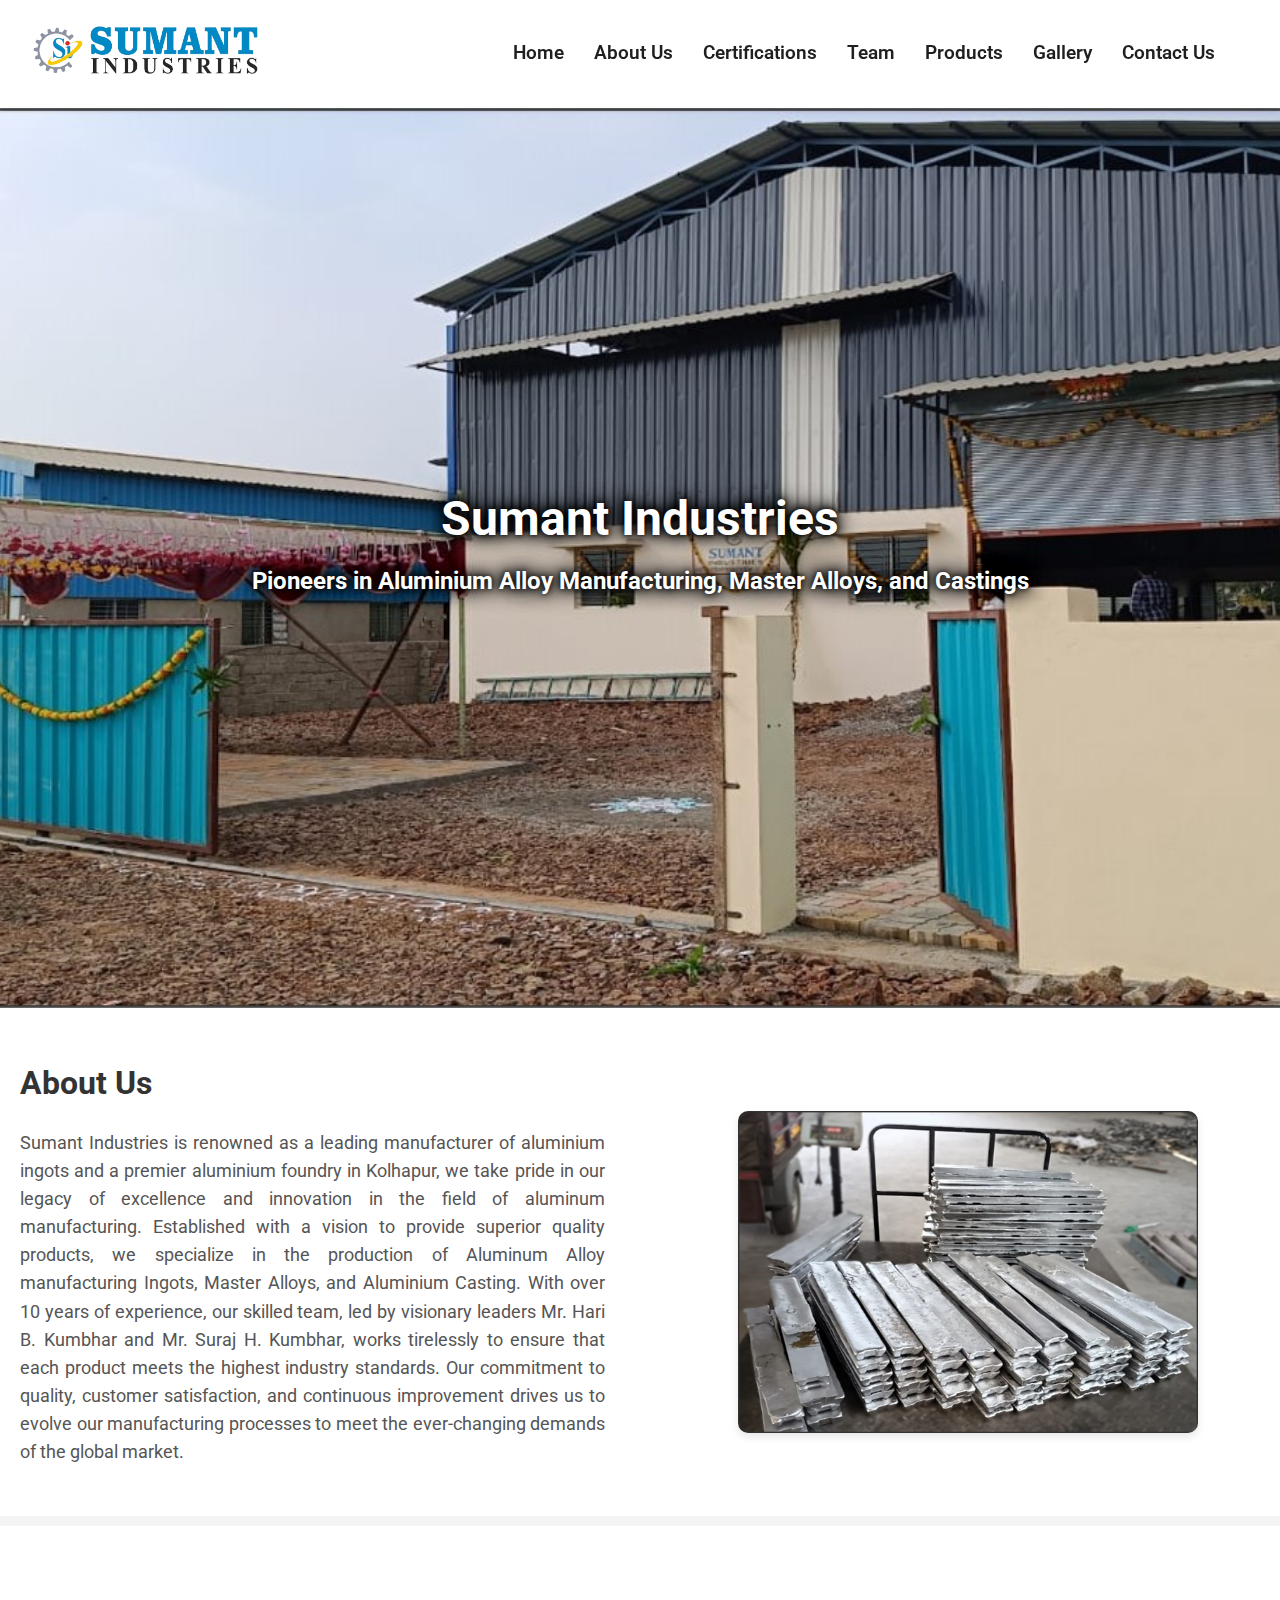
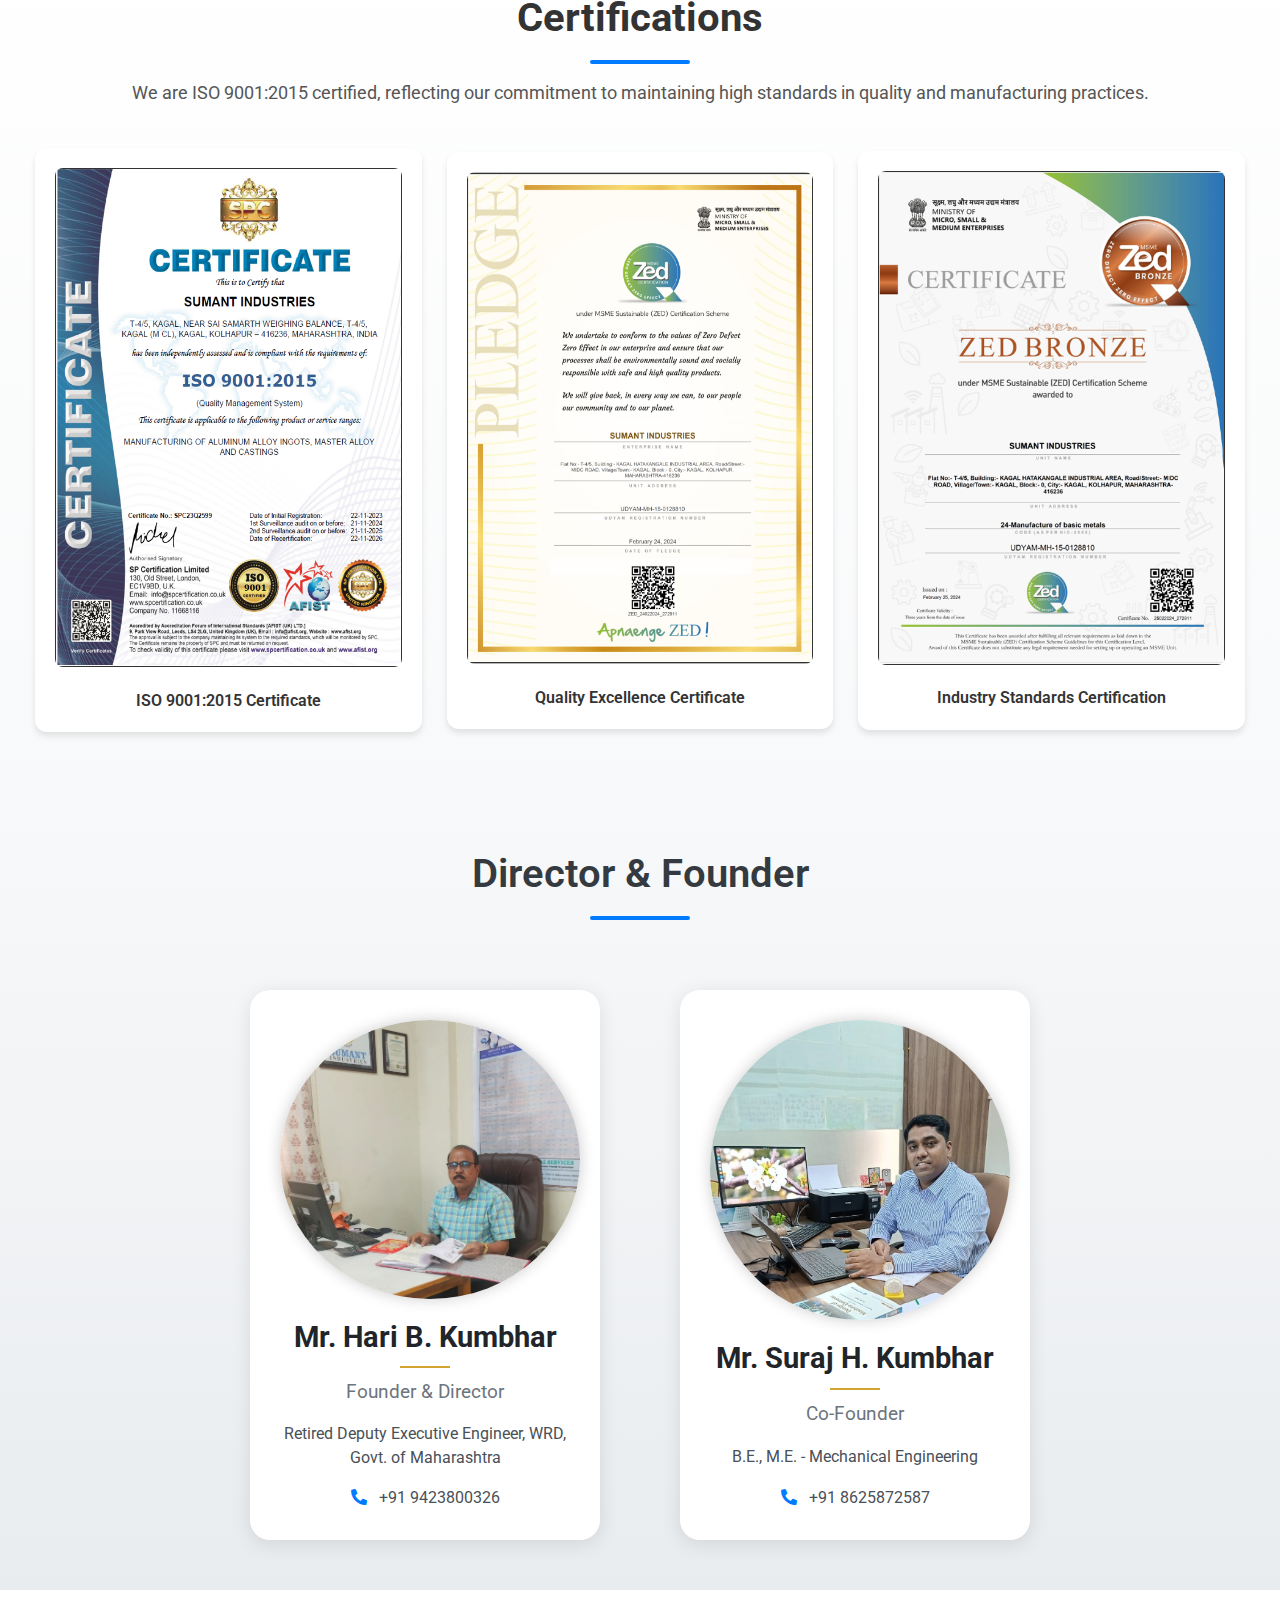
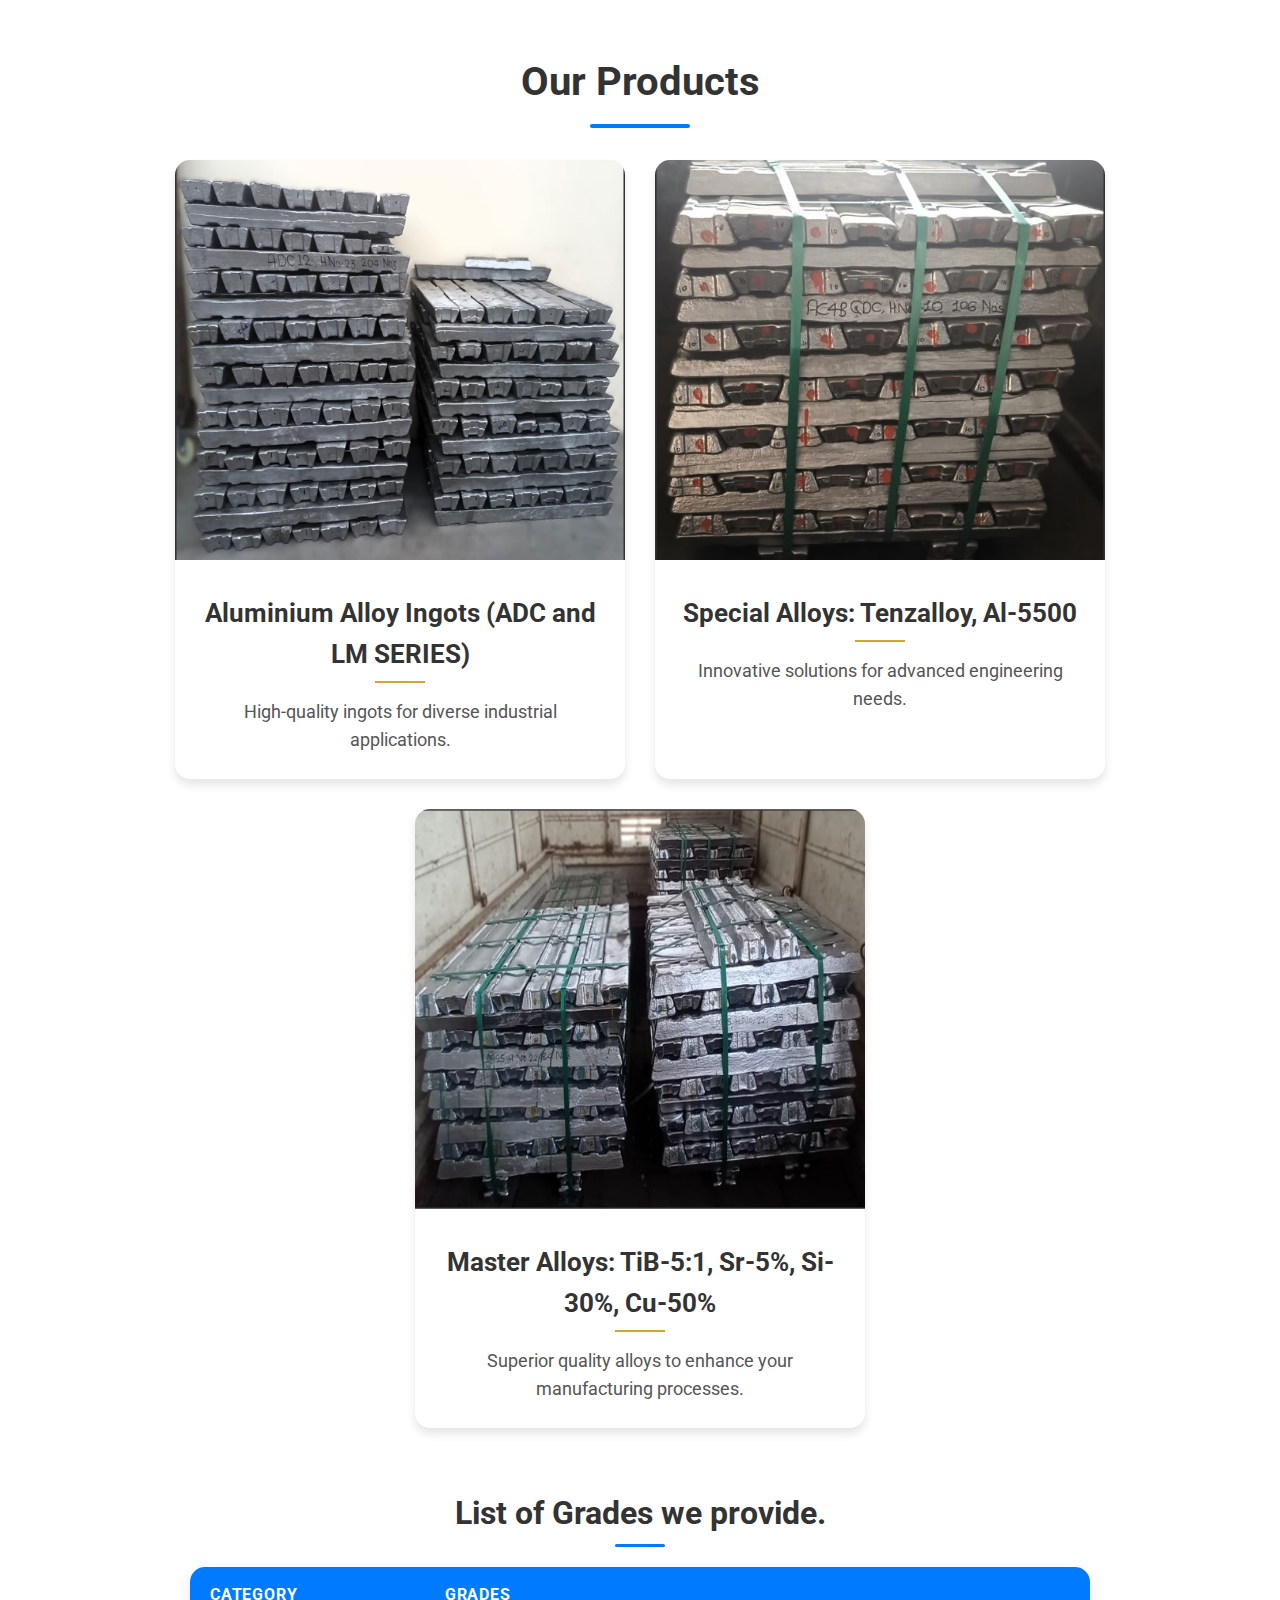
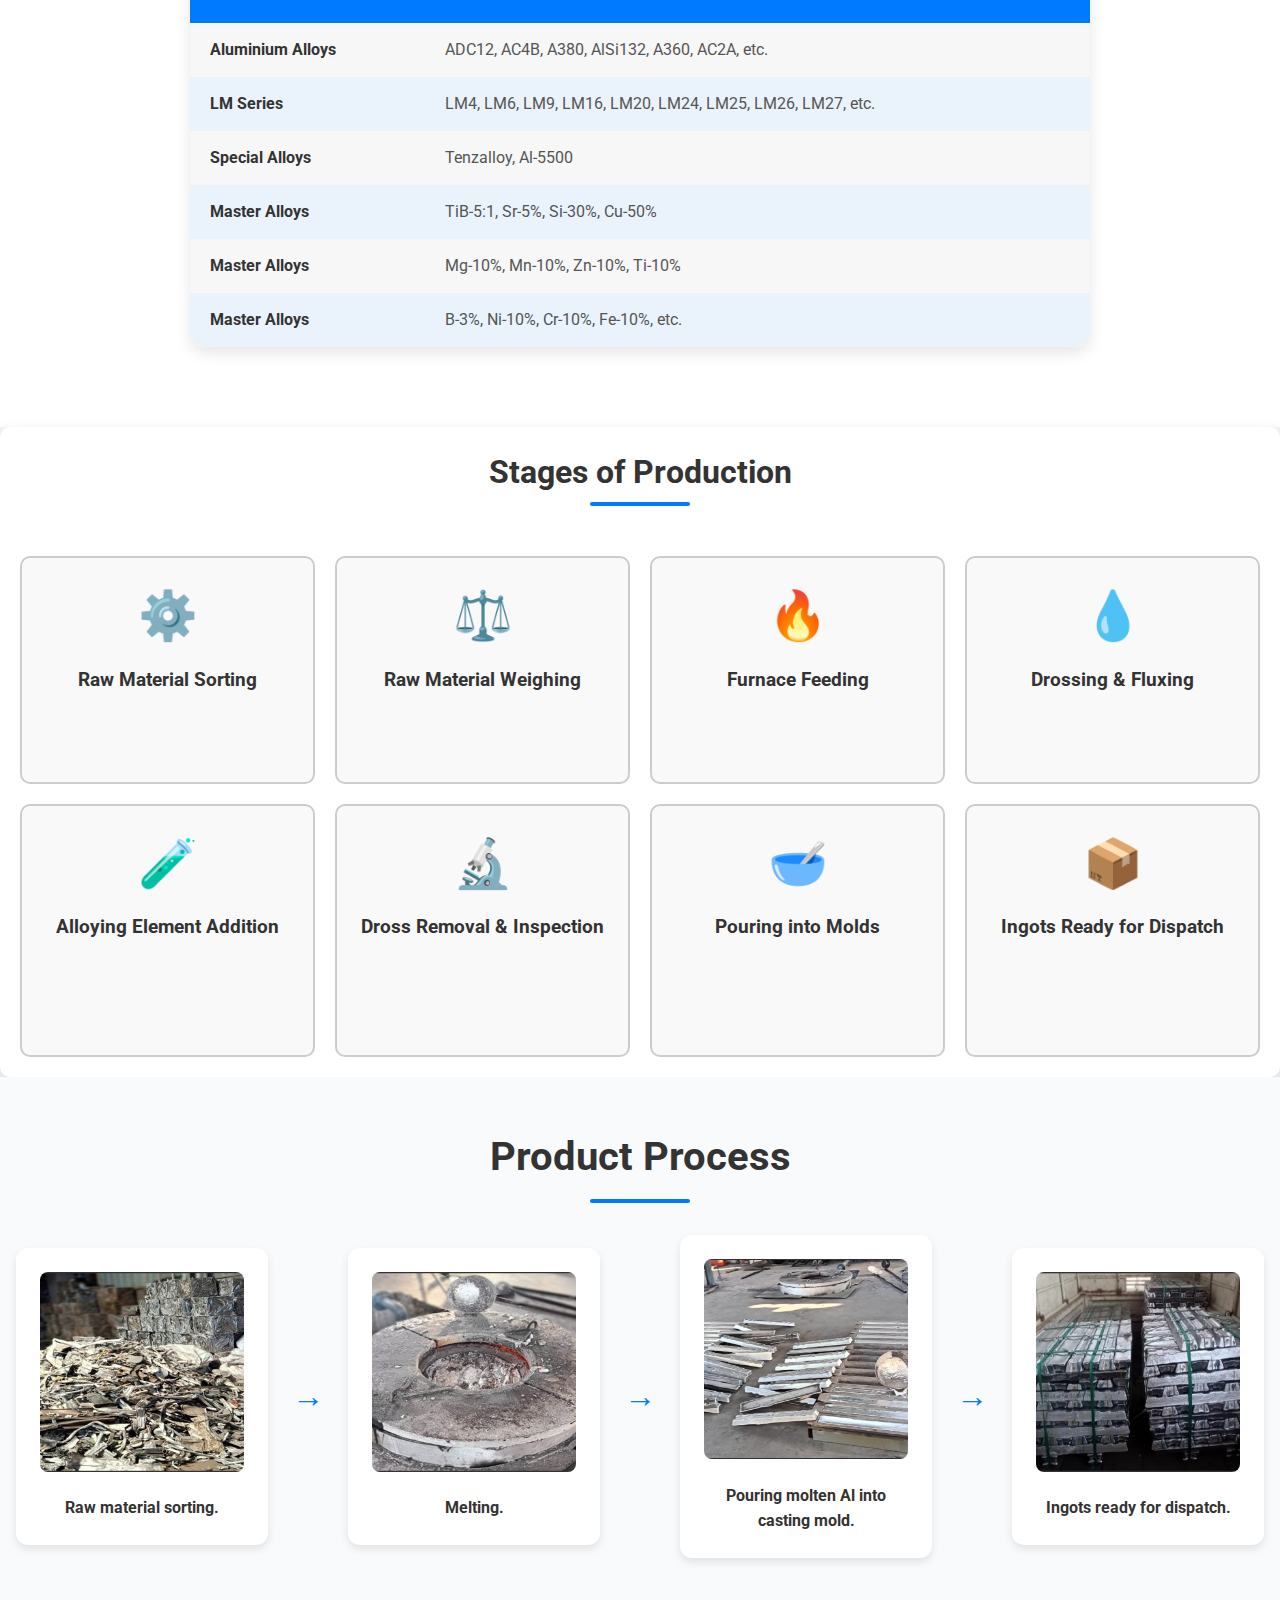
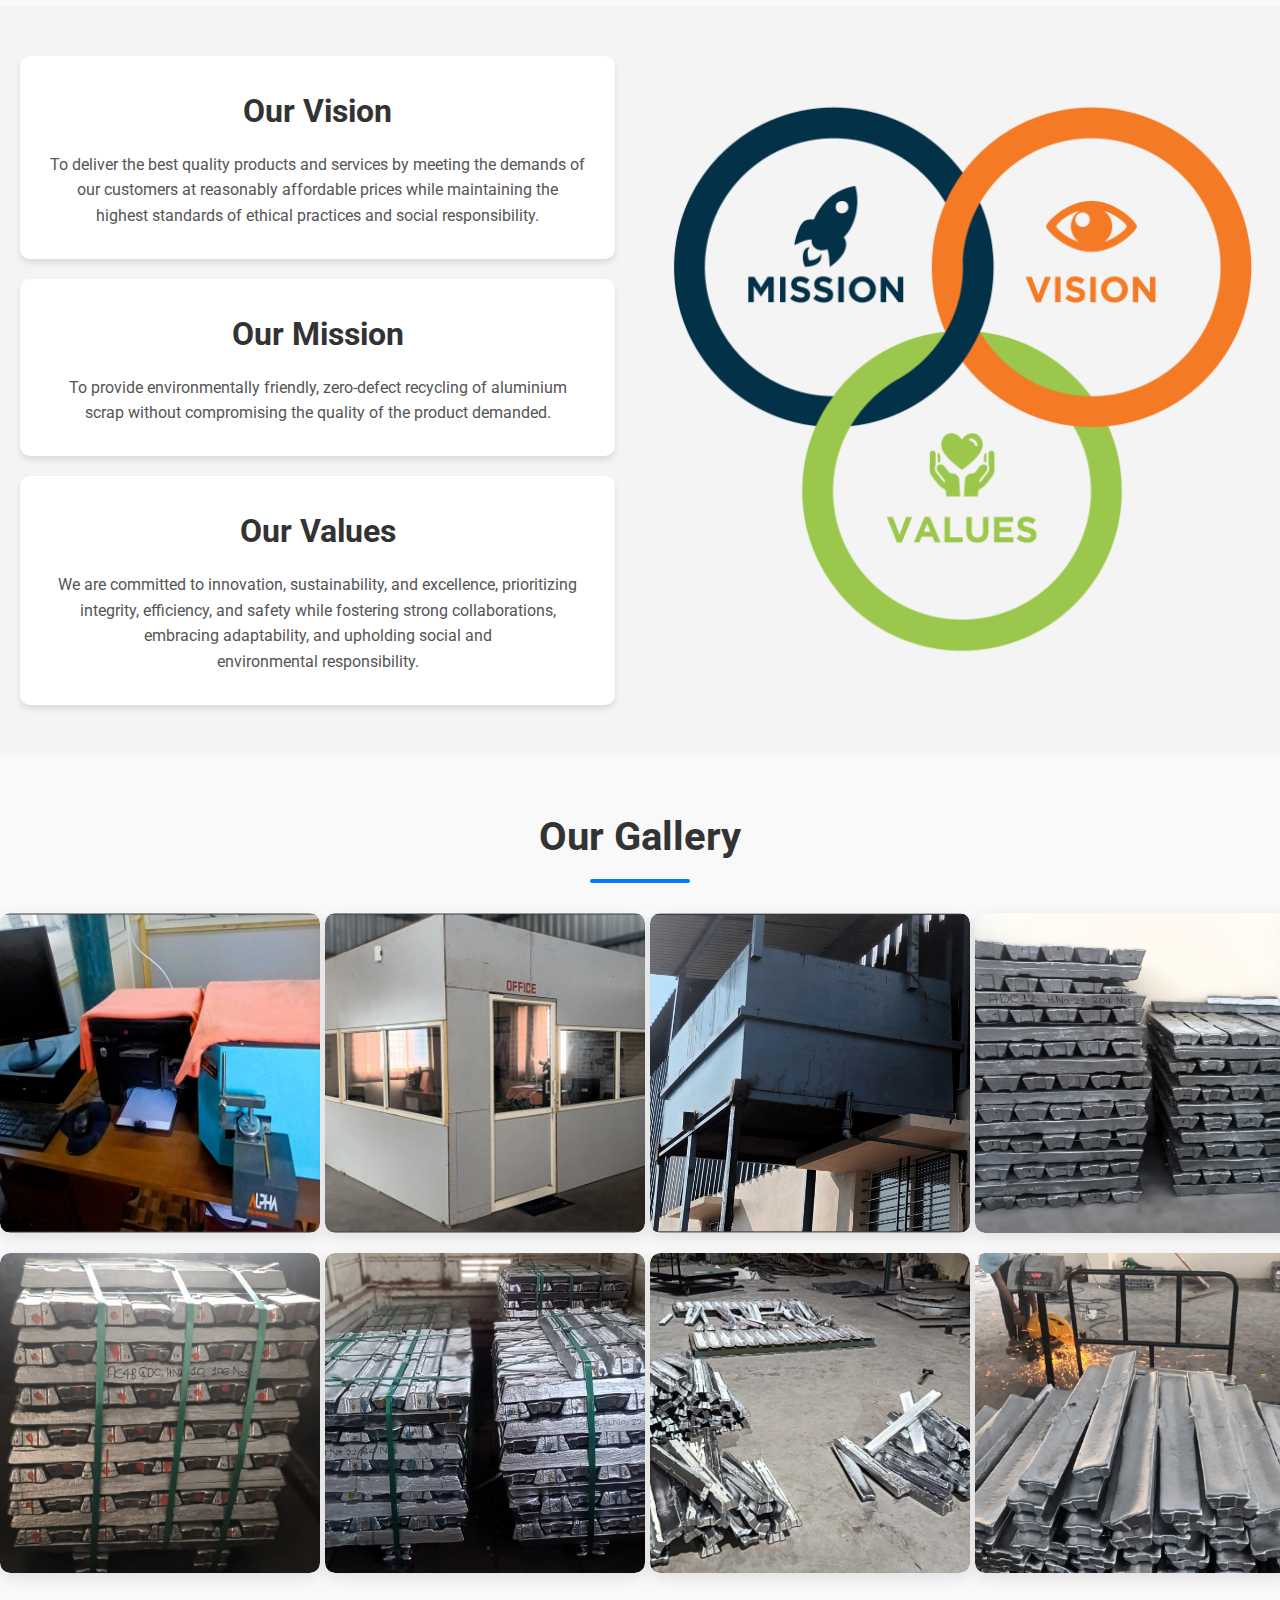
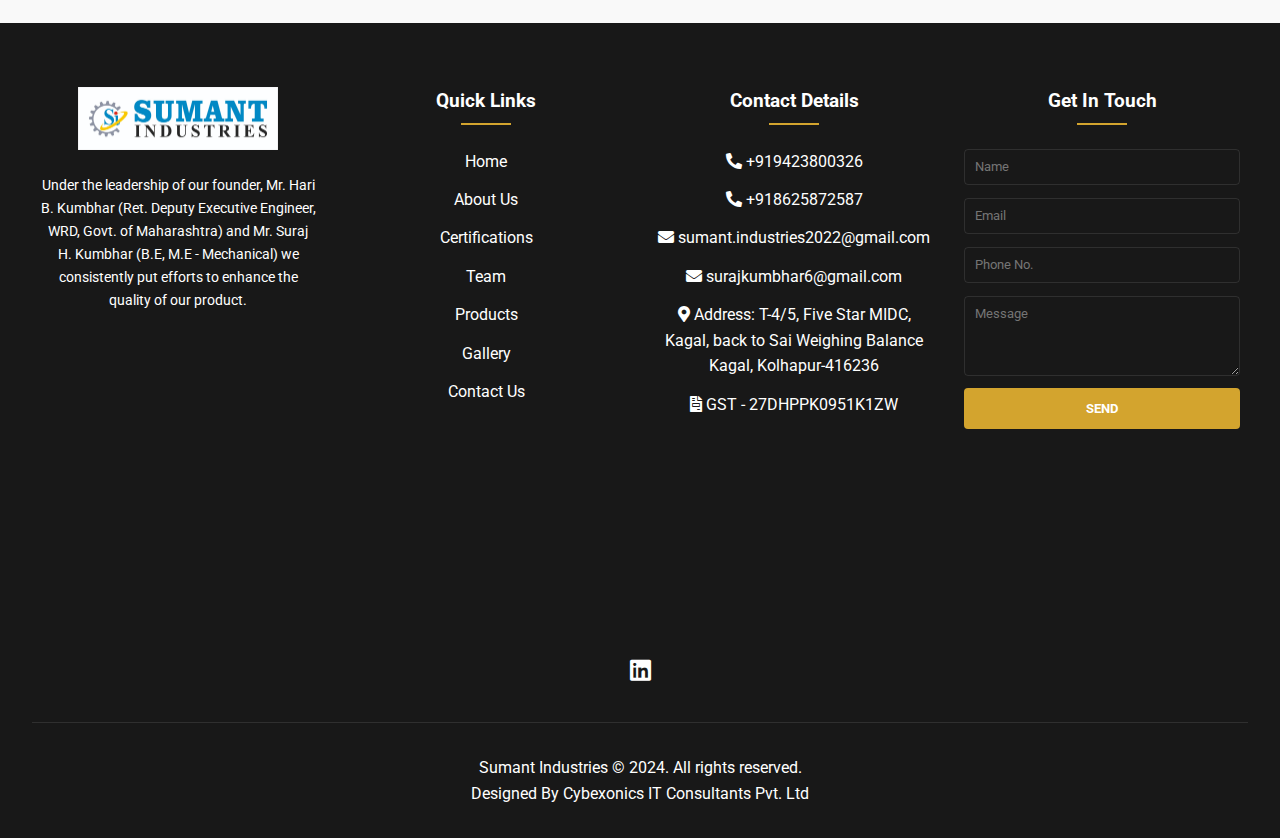
==== commit 4e46b6ce: "first commit" ====
--- a/index.html
+++ b/index.html
@@ -19,7 +19,7 @@
     <header>
         <div class="navbar">
             <div class="logo">
-                <a href="home.html">
+                <a href="#home">
                     <img src="Images/logo.png" alt="Sumant Industries Logo">
                 </a>
             </div>
@@ -112,7 +112,9 @@
                 <p class="role">Founder & Director</p>
                 <p>Retired Deputy Executive Engineer, WRD, Govt. of Maharashtra</p>
                 <div class="contact-info">
-                    <i class="fas fa-phone-alt"></i> <span>+91 9423800326</span>
+                    <a href="tel:+91 9423800326">
+                        <i class="fas fa-phone-alt"></i> <span>+91 9423800326</span>
+                    </a>
                 </div>
             </div>
             <div class="team-member">
@@ -123,7 +125,9 @@
                 <p class="role">Co-Founder</p>
                 <p>B.E., M.E. - Mechanical Engineering</p>
                 <div class="contact-info">
-                    <i class="fas fa-phone-alt"></i> <span>+91 8625872587</span>
+                    <a href="tel:+91 8625872587">
+                        <i class="fas fa-phone-alt"></i> <span>+91 8625872587</span>
+                    </a>
                 </div>
             </div>
         </div>
@@ -354,13 +358,13 @@
             <div class="quick-links">
                 <h3>Quick Links</h3>
                 <ul>
-                    <li><a href="#">Home</a></li>
-                    <li><a href="#">About Us</a></li>
-                    <li><a href="#">Certifications</a></li>
-                    <li><a href="#">Team</a></li>
-                    <li><a href="#">Products</a></li>
-                    <li><a href="#">Gallery</a></li>
-                    <li><a href="#">Contact Us</a></li>
+                    <li><a href="#home">Home</a></li>
+                    <li><a href="#about">About Us</a></li>
+                    <li><a href="#certifications">Certifications</a></li>
+                    <li><a href="#team">Team</a></li>
+                    <li><a href="#products">Products</a></li>
+                    <li><a href="#gallery">Gallery</a></li>
+                    <li><a href="#footer">Contact Us</a></li>
                 </ul>
             </div>
 
@@ -382,7 +386,7 @@
                         <i class="fas fa-envelope"></i> <a href="mailto:surajkumbhar6@gmail.com">surajkumbhar6@gmail.com</a>
                     </li>
                     <li>
-                        <i class="fas fa-map-marker-alt"></i> Address: T-4/5, Five Star MIDC, Kagal, back to Sai Weighing Balance Kagal, Kolhapur-416236
+                        <i class="fas fa-map-marker-alt"></i><a href="https://maps.app.goo.gl/pUH68XoGpPdeq7MW6"> Address: T-4/5, Five Star MIDC, Kagal, back to Sai Weighing Balance Kagal, Kolhapur-416236</a>
                     </li>
                     <li>
                         <i class="fas fa-file-invoice"></i> GST - 27DHPPK0951K1ZW
@@ -394,10 +398,8 @@
             <div class="get-in-touch">
                 <h3>Get In Touch</h3>
                 <form class="contact-form">
-                    <div class="form-row">
-                        <input type="text" placeholder="Name" required>
-                        <input type="email" placeholder="Email" required>
-                    </div>
+                    <input type="text" placeholder="Name" required>
+                    <input type="email" placeholder="Email" required>
                     <input type="tel" placeholder="Phone No." required>
                     <textarea placeholder="Message" required></textarea>
                     <button type="submit" class="send-btn">SEND</button>
